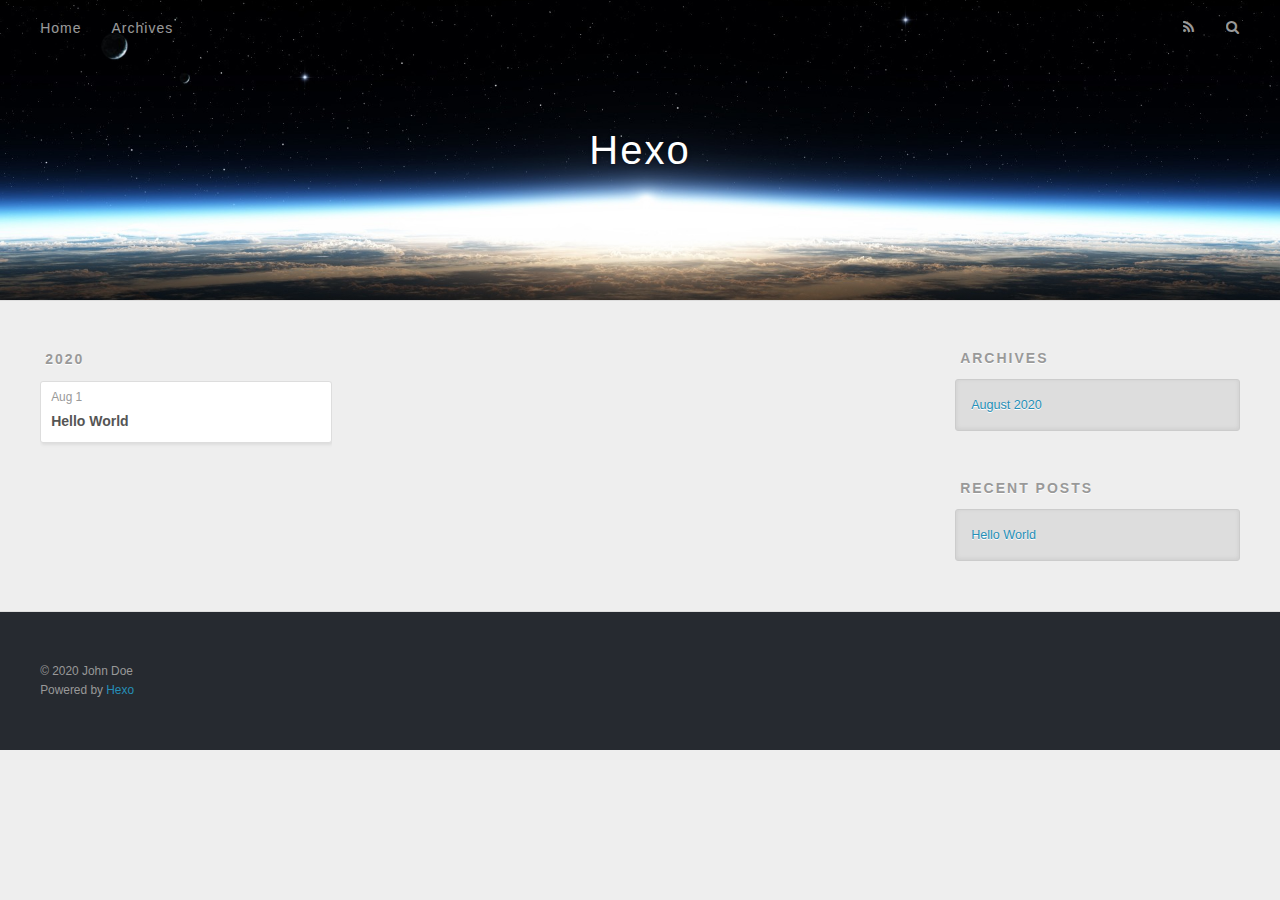
==== archives/index.html @ 289295e4 "Site updated: 2020-08-01 10:52:03" ====
<!DOCTYPE html>
<html>
<head>
  <meta charset="utf-8">
  

  
  <title>Archives | Hexo</title>
  <meta name="viewport" content="width=device-width, initial-scale=1, maximum-scale=1">
  <meta property="og:type" content="website">
<meta property="og:title" content="Hexo">
<meta property="og:url" content="http://yoursite.com/archives/index.html">
<meta property="og:site_name" content="Hexo">
<meta property="og:locale" content="en_US">
<meta property="article:author" content="John Doe">
<meta name="twitter:card" content="summary">
  
    <link rel="alternate" href="/atom.xml" title="Hexo" type="application/atom+xml">
  
  
    <link rel="icon" href="/favicon.png">
  
  
    <link href="//fonts.googleapis.com/css?family=Source+Code+Pro" rel="stylesheet" type="text/css">
  
  
<link rel="stylesheet" href="/css/style.css">

<meta name="generator" content="Hexo 5.0.0"></head>

<body>
  <div id="container">
    <div id="wrap">
      <header id="header">
  <div id="banner"></div>
  <div id="header-outer" class="outer">
    <div id="header-title" class="inner">
      <h1 id="logo-wrap">
        <a href="/" id="logo">Hexo</a>
      </h1>
      
    </div>
    <div id="header-inner" class="inner">
      <nav id="main-nav">
        <a id="main-nav-toggle" class="nav-icon"></a>
        
          <a class="main-nav-link" href="/">Home</a>
        
          <a class="main-nav-link" href="/archives">Archives</a>
        
      </nav>
      <nav id="sub-nav">
        
          <a id="nav-rss-link" class="nav-icon" href="/atom.xml" title="RSS Feed"></a>
        
        <a id="nav-search-btn" class="nav-icon" title="Search"></a>
      </nav>
      <div id="search-form-wrap">
        <form action="//google.com/search" method="get" accept-charset="UTF-8" class="search-form"><input type="search" name="q" class="search-form-input" placeholder="Search"><button type="submit" class="search-form-submit">&#xF002;</button><input type="hidden" name="sitesearch" value="http://yoursite.com"></form>
      </div>
    </div>
  </div>
</header>
      <div class="outer">
        <section id="main">
  
  
    
    
      
      
      <section class="archives-wrap">
        <div class="archive-year-wrap">
          <a href="/archives/2020" class="archive-year">2020</a>
        </div>
        <div class="archives">
    
    <article class="archive-article archive-type-post">
  <div class="archive-article-inner">
    <header class="archive-article-header">
      <a href="/2020/08/01/hello-world/" class="archive-article-date">
  <time datetime="2020-08-01T02:43:42.886Z" itemprop="datePublished">Aug 1</time>
</a>
      
  
    <h1 itemprop="name">
      <a class="archive-article-title" href="/2020/08/01/hello-world/">Hello World</a>
    </h1>
  

    </header>
  </div>
</article>
  
  
    </div></section>
  


</section>
        
          <aside id="sidebar">
  
    

  
    

  
    
  
    
  <div class="widget-wrap">
    <h3 class="widget-title">Archives</h3>
    <div class="widget">
      <ul class="archive-list"><li class="archive-list-item"><a class="archive-list-link" href="/archives/2020/08/">August 2020</a></li></ul>
    </div>
  </div>


  
    
  <div class="widget-wrap">
    <h3 class="widget-title">Recent Posts</h3>
    <div class="widget">
      <ul>
        
          <li>
            <a href="/2020/08/01/hello-world/">Hello World</a>
          </li>
        
      </ul>
    </div>
  </div>

  
</aside>
        
      </div>
      <footer id="footer">
  
  <div class="outer">
    <div id="footer-info" class="inner">
      &copy; 2020 John Doe<br>
      Powered by <a href="http://hexo.io/" target="_blank">Hexo</a>
    </div>
  </div>
</footer>
    </div>
    <nav id="mobile-nav">
  
    <a href="/" class="mobile-nav-link">Home</a>
  
    <a href="/archives" class="mobile-nav-link">Archives</a>
  
</nav>
    

<script src="//ajax.googleapis.com/ajax/libs/jquery/2.0.3/jquery.min.js"></script>


  
<link rel="stylesheet" href="/fancybox/jquery.fancybox.css">

  
<script src="/fancybox/jquery.fancybox.pack.js"></script>




<script src="/js/script.js"></script>




  </div>
</body>
</html>
---- css/style.css ----
body {
  width: 100%;
}
body:before,
body:after {
  content: "";
  display: table;
}
body:after {
  clear: both;
}
html,
body,
div,
span,
applet,
object,
iframe,
h1,
h2,
h3,
h4,
h5,
h6,
p,
blockquote,
pre,
a,
abbr,
acronym,
address,
big,
cite,
code,
del,
dfn,
em,
img,
ins,
kbd,
q,
s,
samp,
small,
strike,
strong,
sub,
sup,
tt,
var,
dl,
dt,
dd,
ol,
ul,
li,
fieldset,
form,
label,
legend,
table,
caption,
tbody,
tfoot,
thead,
tr,
th,
td {
  margin: 0;
  padding: 0;
  border: 0;
  outline: 0;
  font-weight: inherit;
  font-style: inherit;
  font-family: inherit;
  font-size: 100%;
  vertical-align: baseline;
}
body {
  line-height: 1;
  color: #000;
  background: #fff;
}
ol,
ul {
  list-style: none;
}
table {
  border-collapse: separate;
  border-spacing: 0;
  vertical-align: middle;
}
caption,
th,
td {
  text-align: left;
  font-weight: normal;
  vertical-align: middle;
}
a img {
  border: none;
}
input,
button {
  margin: 0;
  padding: 0;
}
input::-moz-focus-inner,
button::-moz-focus-inner {
  border: 0;
  padding: 0;
}
@font-face {
  font-family: FontAwesome;
  font-style: normal;
  font-weight: normal;
  src: url("fonts/fontawesome-webfont.eot?v=#4.0.3");
  src: url("fonts/fontawesome-webfont.eot?#iefix&v=#4.0.3") format("embedded-opentype"), url("fonts/fontawesome-webfont.woff?v=#4.0.3") format("woff"), url("fonts/fontawesome-webfont.ttf?v=#4.0.3") format("truetype"), url("fonts/fontawesome-webfont.svg#fontawesomeregular?v=#4.0.3") format("svg");
}
html,
body,
#container {
  height: 100%;
}
body {
  background: #eee;
  font: 14px -apple-system, BlinkMacSystemFont, "Segoe UI", "Roboto", "Oxygen", "Ubuntu", "Cantarell", "Fira Sans", "Droid Sans", "Helvetica Neue", sans-serif;
  -webkit-text-size-adjust: 100%;
}
.outer {
  max-width: 1220px;
  margin: 0 auto;
  padding: 0 20px;
}
.outer:before,
.outer:after {
  content: "";
  display: table;
}
.outer:after {
  clear: both;
}
.inner {
  display: inline;
  float: left;
  width: 98.33333333333333%;
  margin: 0 0.833333333333333%;
}
.left,
.alignleft {
  float: left;
}
.right,
.alignright {
  float: right;
}
.clear {
  clear: both;
}
#container {
  position: relative;
}
.mobile-nav-on {
  overflow: hidden;
}
#wrap {
  height: 100%;
  width: 100%;
  position: absolute;
  top: 0;
  left: 0;
  -webkit-transition: 0.2s ease-out;
  -moz-transition: 0.2s ease-out;
  -ms-transition: 0.2s ease-out;
  transition: 0.2s ease-out;
  z-index: 1;
  background: #eee;
}
.mobile-nav-on #wrap {
  left: 280px;
}
@media screen and (min-width: 768px) {
  #main {
    display: inline;
    float: left;
    width: 73.33333333333333%;
    margin: 0 0.833333333333333%;
  }
}
.article-date,
.article-category-link,
.archive-year,
.widget-title {
  text-decoration: none;
  text-transform: uppercase;
  letter-spacing: 2px;
  color: #999;
  margin-bottom: 1em;
  margin-left: 5px;
  line-height: 1em;
  text-shadow: 0 1px #fff;
  font-weight: bold;
}
.article-inner,
.archive-article-inner {
  background: #fff;
  -webkit-box-shadow: 1px 2px 3px #ddd;
  box-shadow: 1px 2px 3px #ddd;
  border: 1px solid #ddd;
  border-radius: 3px;
}
.article-entry h1,
.widget h1 {
  font-size: 2em;
}
.article-entry h2,
.widget h2 {
  font-size: 1.5em;
}
.article-entry h3,
.widget h3 {
  font-size: 1.3em;
}
.article-entry h4,
.widget h4 {
  font-size: 1.2em;
}
.article-entry h5,
.widget h5 {
  font-size: 1em;
}
.article-entry h6,
.widget h6 {
  font-size: 1em;
  color: #999;
}
.article-entry hr,
.widget hr {
  border: 1px dashed #ddd;
}
.article-entry strong,
.widget strong {
  font-weight: bold;
}
.article-entry em,
.widget em,
.article-entry cite,
.widget cite {
  font-style: italic;
}
.article-entry sup,
.widget sup,
.article-entry sub,
.widget sub {
  font-size: 0.75em;
  line-height: 0;
  position: relative;
  vertical-align: baseline;
}
.article-entry sup,
.widget sup {
  top: -0.5em;
}
.article-entry sub,
.widget sub {
  bottom: -0.2em;
}
.article-entry small,
.widget small {
  font-size: 0.85em;
}
.article-entry acronym,
.widget acronym,
.article-entry abbr,
.widget abbr {
  border-bottom: 1px dotted;
}
.article-entry ul,
.widget ul,
.article-entry ol,
.widget ol,
.article-entry dl,
.widget dl {
  margin: 0 20px;
  line-height: 1.6em;
}
.article-entry ul ul,
.widget ul ul,
.article-entry ol ul,
.widget ol ul,
.article-entry ul ol,
.widget ul ol,
.article-entry ol ol,
.widget ol ol {
  margin-top: 0;
  margin-bottom: 0;
}
.article-entry ul,
.widget ul {
  list-style: disc;
}
.article-entry ol,
.widget ol {
  list-style: decimal;
}
.article-entry dt,
.widget dt {
  font-weight: bold;
}
#header {
  height: 300px;
  position: relative;
  border-bottom: 1px solid #ddd;
}
#header:before,
#header:after {
  content: "";
  position: absolute;
  left: 0;
  right: 0;
  height: 40px;
}
#header:before {
  top: 0;
  background: -webkit-linear-gradient(rgba(0,0,0,0.2), transparent);
  background: -moz-linear-gradient(rgba(0,0,0,0.2), transparent);
  background: -ms-linear-gradient(rgba(0,0,0,0.2), transparent);
  background: linear-gradient(rgba(0,0,0,0.2), transparent);
}
#header:after {
  bottom: 0;
  background: -webkit-linear-gradient(transparent, rgba(0,0,0,0.2));
  background: -moz-linear-gradient(transparent, rgba(0,0,0,0.2));
  background: -ms-linear-gradient(transparent, rgba(0,0,0,0.2));
  background: linear-gradient(transparent, rgba(0,0,0,0.2));
}
#header-outer {
  height: 100%;
  position: relative;
}
#header-inner {
  position: relative;
  overflow: hidden;
}
#banner {
  position: absolute;
  top: 0;
  left: 0;
  width: 100%;
  height: 100%;
  background: url("images/banner.jpg") center #000;
  -webkit-background-size: cover;
  -moz-background-size: cover;
  background-size: cover;
  z-index: -1;
}
#header-title {
  text-align: center;
  height: 40px;
  position: absolute;
  top: 50%;
  left: 0;
  margin-top: -20px;
}
#logo,
#subtitle {
  text-decoration: none;
  color: #fff;
  font-weight: 300;
  text-shadow: 0 1px 4px rgba(0,0,0,0.3);
}
#logo {
  font-size: 40px;
  line-height: 40px;
  letter-spacing: 2px;
}
#subtitle {
  font-size: 16px;
  line-height: 16px;
  letter-spacing: 1px;
}
#subtitle-wrap {
  margin-top: 16px;
}
#main-nav {
  float: left;
  margin-left: -15px;
}
.nav-icon,
.main-nav-link {
  float: left;
  color: #fff;
  opacity: 0.6;
  text-decoration: none;
  text-shadow: 0 1px rgba(0,0,0,0.2);
  -webkit-transition: opacity 0.2s;
  -moz-transition: opacity 0.2s;
  -ms-transition: opacity 0.2s;
  transition: opacity 0.2s;
  display: block;
  padding: 20px 15px;
}
.nav-icon:hover,
.main-nav-link:hover {
  opacity: 1;
}
.nav-icon {
  font-family: FontAwesome;
  text-align: center;
  font-size: 14px;
  width: 14px;
  height: 14px;
  padding: 20px 15px;
  position: relative;
  cursor: pointer;
}
.main-nav-link {
  font-weight: 300;
  letter-spacing: 1px;
}
@media screen and (max-width: 479px) {
  .main-nav-link {
    display: none;
  }
}
#main-nav-toggle {
  display: none;
}
#main-nav-toggle:before {
  content: "\f0c9";
}
@media screen and (max-width: 479px) {
  #main-nav-toggle {
    display: block;
  }
}
#sub-nav {
  float: right;
  margin-right: -15px;
}
#nav-rss-link:before {
  content: "\f09e";
}
#nav-search-btn:before {
  content: "\f002";
}
#search-form-wrap {
  position: absolute;
  top: 15px;
  width: 150px;
  height: 30px;
  right: -150px;
  opacity: 0;
  -webkit-transition: 0.2s ease-out;
  -moz-transition: 0.2s ease-out;
  -ms-transition: 0.2s ease-out;
  transition: 0.2s ease-out;
}
#search-form-wrap.on {
  opacity: 1;
  right: 0;
}
@media screen and (max-width: 479px) {
  #search-form-wrap {
    width: 100%;
    right: -100%;
  }
}
.search-form {
  position: absolute;
  top: 0;
  left: 0;
  right: 0;
  background: #fff;
  padding: 5px 15px;
  border-radius: 15px;
  -webkit-box-shadow: 0 0 10px rgba(0,0,0,0.3);
  box-shadow: 0 0 10px rgba(0,0,0,0.3);
}
.search-form-input {
  border: none;
  background: none;
  color: #555;
  width: 100%;
  font: 13px -apple-system, BlinkMacSystemFont, "Segoe UI", "Roboto", "Oxygen", "Ubuntu", "Cantarell", "Fira Sans", "Droid Sans", "Helvetica Neue", sans-serif;
  outline: none;
}
.search-form-input::-webkit-search-results-decoration,
.search-form-input::-webkit-search-cancel-button {
  -webkit-appearance: none;
}
.search-form-submit {
  position: absolute;
  top: 50%;
  right: 10px;
  margin-top: -7px;
  font: 13px FontAwesome;
  border: none;
  background: none;
  color: #bbb;
  cursor: pointer;
}
.search-form-submit:hover,
.search-form-submit:focus {
  color: #777;
}
.article {
  margin: 50px 0;
}
.article-inner {
  overflow: hidden;
}
.article-meta:before,
.article-meta:after {
  content: "";
  display: table;
}
.article-meta:after {
  clear: both;
}
.article-date {
  float: left;
}
.article-category {
  float: left;
  line-height: 1em;
  color: #ccc;
  text-shadow: 0 1px #fff;
  margin-left: 8px;
}
.article-category:before {
  content: "\2022";
}
.article-category-link {
  margin: 0 12px 1em;
}
.article-header {
  padding: 20px 20px 0;
}
.article-title {
  text-decoration: none;
  font-size: 2em;
  font-weight: bold;
  color: #555;
  line-height: 1.1em;
  -webkit-transition: color 0.2s;
  -moz-transition: color 0.2s;
  -ms-transition: color 0.2s;
  transition: color 0.2s;
}
a.article-title:hover {
  color: #258fb8;
}
.article-entry {
  color: #555;
  padding: 0 20px;
}
.article-entry:before,
.article-entry:after {
  content: "";
  display: table;
}
.article-entry:after {
  clear: both;
}
.article-entry p,
.article-entry table {
  line-height: 1.6em;
  margin: 1.6em 0;
}
.article-entry h1,
.article-entry h2,
.article-entry h3,
.article-entry h4,
.article-entry h5,
.article-entry h6 {
  font-weight: bold;
}
.article-entry h1,
.article-entry h2,
.article-entry h3,
.article-entry h4,
.article-entry h5,
.article-entry h6 {
  line-height: 1.1em;
  margin: 1.1em 0;
}
.article-entry a {
  color: #258fb8;
  text-decoration: none;
}
.article-entry a:hover {
  text-decoration: underline;
}
.article-entry ul,
.article-entry ol,
.article-entry dl {
  margin-top: 1.6em;
  margin-bottom: 1.6em;
}
.article-entry img,
.article-entry video {
  max-width: 100%;
  height: auto;
  display: block;
  margin: auto;
}
.article-entry iframe {
  border: none;
}
.article-entry table {
  width: 100%;
  border-collapse: collapse;
  border-spacing: 0;
}
.article-entry th {
  font-weight: bold;
  border-bottom: 3px solid #ddd;
  padding-bottom: 0.5em;
}
.article-entry td {
  border-bottom: 1px solid #ddd;
  padding: 10px 0;
}
.article-entry blockquote {
  font-family: Georgia, "Times New Roman", serif;
  font-size: 1.4em;
  margin: 1.6em 20px;
  text-align: center;
}
.article-entry blockquote footer {
  font-size: 14px;
  margin: 1.6em 0;
  font-family: -apple-system, BlinkMacSystemFont, "Segoe UI", "Roboto", "Oxygen", "Ubuntu", "Cantarell", "Fira Sans", "Droid Sans", "Helvetica Neue", sans-serif;
}
.article-entry blockquote footer cite:before {
  content: "—";
  padding: 0 0.5em;
}
.article-entry .pullquote {
  text-align: left;
  width: 45%;
  margin: 0;
}
.article-entry .pullquote.left {
  margin-left: 0.5em;
  margin-right: 1em;
}
.article-entry .pullquote.right {
  margin-right: 0.5em;
  margin-left: 1em;
}
.article-entry .caption {
  color: #999;
  display: block;
  font-size: 0.9em;
  margin-top: 0.5em;
  position: relative;
  text-align: center;
}
.article-entry .video-container {
  position: relative;
  padding-top: 56.25%;
  height: 0;
  overflow: hidden;
}
.article-entry .video-container iframe,
.article-entry .video-container object,
.article-entry .video-container embed {
  position: absolute;
  top: 0;
  left: 0;
  width: 100%;
  height: 100%;
  margin-top: 0;
}
.article-more-link a {
  display: inline-block;
  line-height: 1em;
  padding: 6px 15px;
  border-radius: 15px;
  background: #eee;
  color: #999;
  text-shadow: 0 1px #fff;
  text-decoration: none;
}
.article-more-link a:hover {
  background: #258fb8;
  color: #fff;
  text-decoration: none;
  text-shadow: 0 1px #1e7293;
}
.article-footer {
  font-size: 0.85em;
  line-height: 1.6em;
  border-top: 1px solid #ddd;
  padding-top: 1.6em;
  margin: 0 20px 20px;
}
.article-footer:before,
.article-footer:after {
  content: "";
  display: table;
}
.article-footer:after {
  clear: both;
}
.article-footer a {
  color: #999;
  text-decoration: none;
}
.article-footer a:hover {
  color: #555;
}
.article-tag-list-item {
  float: left;
  margin-right: 10px;
}
.article-tag-list-link:before {
  content: "#";
}
.article-comment-link {
  float: right;
}
.article-comment-link:before {
  content: "\f075";
  font-family: FontAwesome;
  padding-right: 8px;
}
.article-share-link {
  cursor: pointer;
  float: right;
  margin-left: 20px;
}
.article-share-link:before {
  content: "\f064";
  font-family: FontAwesome;
  padding-right: 6px;
}
#article-nav {
  position: relative;
}
#article-nav:before,
#article-nav:after {
  content: "";
  display: table;
}
#article-nav:after {
  clear: both;
}
@media screen and (min-width: 768px) {
  #article-nav {
    margin: 50px 0;
  }
  #article-nav:before {
    width: 8px;
    height: 8px;
    position: absolute;
    top: 50%;
    left: 50%;
    margin-top: -4px;
    margin-left: -4px;
    content: "";
    border-radius: 50%;
    background: #ddd;
    -webkit-box-shadow: 0 1px 2px #fff;
    box-shadow: 0 1px 2px #fff;
  }
}
.article-nav-link-wrap {
  text-decoration: none;
  text-shadow: 0 1px #fff;
  color: #999;
  -webkit-box-sizing: border-box;
  -moz-box-sizing: border-box;
  box-sizing: border-box;
  margin-top: 50px;
  text-align: center;
  display: block;
}
.article-nav-link-wrap:hover {
  color: #555;
}
@media screen and (min-width: 768px) {
  .article-nav-link-wrap {
    width: 50%;
    margin-top: 0;
  }
}
@media screen and (min-width: 768px) {
  #article-nav-newer {
    float: left;
    text-align: right;
    padding-right: 20px;
  }
}
@media screen and (min-width: 768px) {
  #article-nav-older {
    float: right;
    text-align: left;
    padding-left: 20px;
  }
}
.article-nav-caption {
  text-transform: uppercase;
  letter-spacing: 2px;
  color: #ddd;
  line-height: 1em;
  font-weight: bold;
}
#article-nav-newer .article-nav-caption {
  margin-right: -2px;
}
.article-nav-title {
  font-size: 0.85em;
  line-height: 1.6em;
  margin-top: 0.5em;
}
.article-share-box {
  position: absolute;
  display: none;
  background: #fff;
  -webkit-box-shadow: 1px 2px 10px rgba(0,0,0,0.2);
  box-shadow: 1px 2px 10px rgba(0,0,0,0.2);
  border-radius: 3px;
  margin-left: -145px;
  overflow: hidden;
  z-index: 1;
}
.article-share-box.on {
  display: block;
}
.article-share-input {
  width: 100%;
  background: none;
  -webkit-box-sizing: border-box;
  -moz-box-sizing: border-box;
  box-sizing: border-box;
  font: 14px -apple-system, BlinkMacSystemFont, "Segoe UI", "Roboto", "Oxygen", "Ubuntu", "Cantarell", "Fira Sans", "Droid Sans", "Helvetica Neue", sans-serif;
  padding: 0 15px;
  color: #555;
  outline: none;
  border: 1px solid #ddd;
  border-radius: 3px 3px 0 0;
  height: 36px;
  line-height: 36px;
}
.article-share-links {
  background: #eee;
}
.article-share-links:before,
.article-share-links:after {
  content: "";
  display: table;
}
.article-share-links:after {
  clear: both;
}
.article-share-twitter,
.article-share-facebook,
.article-share-pinterest,
.article-share-google {
  width: 50px;
  height: 36px;
  display: block;
  float: left;
  position: relative;
  color: #999;
  text-shadow: 0 1px #fff;
}
.article-share-twitter:before,
.article-share-facebook:before,
.article-share-pinterest:before,
.article-share-google:before {
  font-size: 20px;
  font-family: FontAwesome;
  width: 20px;
  height: 20px;
  position: absolute;
  top: 50%;
  left: 50%;
  margin-top: -10px;
  margin-left: -10px;
  text-align: center;
}
.article-share-twitter:hover,
.article-share-facebook:hover,
.article-share-pinterest:hover,
.article-share-google:hover {
  color: #fff;
}
.article-share-twitter:before {
  content: "\f099";
}
.article-share-twitter:hover {
  background: #00aced;
  text-shadow: 0 1px #008abe;
}
.article-share-facebook:before {
  content: "\f09a";
}
.article-share-facebook:hover {
  background: #3b5998;
  text-shadow: 0 1px #2f477a;
}
.article-share-pinterest:before {
  content: "\f0d2";
}
.article-share-pinterest:hover {
  background: #cb2027;
  text-shadow: 0 1px #a21a1f;
}
.article-share-google:before {
  content: "\f0d5";
}
.article-share-google:hover {
  background: #dd4b39;
  text-shadow: 0 1px #be3221;
}
.article-gallery {
  background: #000;
  position: relative;
}
.article-gallery-photos {
  position: relative;
  overflow: hidden;
}
.article-gallery-img {
  display: none;
  max-width: 100%;
}
.article-gallery-img:first-child {
  display: block;
}
.article-gallery-img.loaded {
  position: absolute;
  display: block;
}
.article-gallery-img img {
  display: block;
  max-width: 100%;
  margin: 0 auto;
}
#comments {
  background: #fff;
  -webkit-box-shadow: 1px 2px 3px #ddd;
  box-shadow: 1px 2px 3px #ddd;
  padding: 20px;
  border: 1px solid #ddd;
  border-radius: 3px;
  margin: 50px 0;
}
#comments a {
  color: #258fb8;
}
.archives-wrap {
  margin: 50px 0;
}
.archives:before,
.archives:after {
  content: "";
  display: table;
}
.archives:after {
  clear: both;
}
.archive-year-wrap {
  margin-bottom: 1em;
}
.archives {
  -webkit-column-gap: 10px;
  -moz-column-gap: 10px;
  column-gap: 10px;
}
@media screen and (min-width: 480px) and (max-width: 767px) {
  .archives {
    -webkit-column-count: 2;
    -moz-column-count: 2;
    column-count: 2;
  }
}
@media screen and (min-width: 768px) {
  .archives {
    -webkit-column-count: 3;
    -moz-column-count: 3;
    column-count: 3;
  }
}
.archive-article {
  -webkit-column-break-inside: avoid;
  page-break-inside: avoid;
  overflow: hidden;
  break-inside: avoid-column;
}
.archive-article-inner {
  padding: 10px;
  margin-bottom: 15px;
}
.archive-article-title {
  text-decoration: none;
  font-weight: bold;
  color: #555;
  -webkit-transition: color 0.2s;
  -moz-transition: color 0.2s;
  -ms-transition: color 0.2s;
  transition: color 0.2s;
  line-height: 1.6em;
}
.archive-article-title:hover {
  color: #258fb8;
}
.archive-article-footer {
  margin-top: 1em;
}
.archive-article-date {
  color: #999;
  text-decoration: none;
  font-size: 0.85em;
  line-height: 1em;
  margin-bottom: 0.5em;
  display: block;
}
#page-nav {
  margin: 50px auto;
  background: #fff;
  -webkit-box-shadow: 1px 2px 3px #ddd;
  box-shadow: 1px 2px 3px #ddd;
  border: 1px solid #ddd;
  border-radius: 3px;
  text-align: center;
  color: #999;
  overflow: hidden;
}
#page-nav:before,
#page-nav:after {
  content: "";
  display: table;
}
#page-nav:after {
  clear: both;
}
#page-nav a,
#page-nav span {
  padding: 10px 20px;
  line-height: 1;
  height: 2ex;
}
#page-nav a {
  color: #999;
  text-decoration: none;
}
#page-nav a:hover {
  background: #999;
  color: #fff;
}
#page-nav .prev {
  float: left;
}
#page-nav .next {
  float: right;
}
#page-nav .page-number {
  display: inline-block;
}
@media screen and (max-width: 479px) {
  #page-nav .page-number {
    display: none;
  }
}
#page-nav .current {
  color: #555;
  font-weight: bold;
}
#page-nav .space {
  color: #ddd;
}
#footer {
  background: #262a30;
  padding: 50px 0;
  border-top: 1px solid #ddd;
  color: #999;
}
#footer a {
  color: #258fb8;
  text-decoration: none;
}
#footer a:hover {
  text-decoration: underline;
}
#footer-info {
  line-height: 1.6em;
  font-size: 0.85em;
}
.article-entry pre,
.article-entry .highlight {
  background: #2d2d2d;
  margin: 0 -20px;
  padding: 15px 20px;
  border-style: solid;
  border-color: #ddd;
  border-width: 1px 0;
  overflow: auto;
  color: #ccc;
  line-height: 22.400000000000002px;
}
.article-entry .highlight .gutter pre,
.article-entry .gist .gist-file .gist-data .line-numbers {
  color: #666;
  font-size: 0.85em;
}
.article-entry pre,
.article-entry code {
  font-family: "Source Code Pro", Consolas, Monaco, Menlo, Consolas, monospace;
}
.article-entry code {
  background: #eee;
  text-shadow: 0 1px #fff;
  padding: 0 0.3em;
}
.article-entry pre code {
  background: none;
  text-shadow: none;
  padding: 0;
}
.article-entry .highlight pre {
  border: none;
  margin: 0;
  padding: 0;
}
.article-entry .highlight table {
  margin: 0;
  width: auto;
}
.article-entry .highlight td {
  border: none;
  padding: 0;
}
.article-entry .highlight figcaption {
  font-size: 0.85em;
  color: #999;
  line-height: 1em;
  margin-bottom: 1em;
}
.article-entry .highlight figcaption:before,
.article-entry .highlight figcaption:after {
  content: "";
  display: table;
}
.article-entry .highlight figcaption:after {
  clear: both;
}
.article-entry .highlight figcaption a {
  float: right;
}
.article-entry .highlight .gutter pre {
  text-align: right;
  padding-right: 20px;
}
.article-entry .highlight .line {
  height: 22.400000000000002px;
}
.article-entry .highlight .line.marked {
  background: #515151;
}
.article-entry .gist {
  margin: 0 -20px;
  border-style: solid;
  border-color: #ddd;
  border-width: 1px 0;
  background: #2d2d2d;
  padding: 15px 20px 15px 0;
}
.article-entry .gist .gist-file {
  border: none;
  font-family: "Source Code Pro", Consolas, Monaco, Menlo, Consolas, monospace;
  margin: 0;
}
.article-entry .gist .gist-file .gist-data {
  background: none;
  border: none;
}
.article-entry .gist .gist-file .gist-data .line-numbers {
  background: none;
  border: none;
  padding: 0 20px 0 0;
}
.article-entry .gist .gist-file .gist-data .line-data {
  padding: 0 !important;
}
.article-entry .gist .gist-file .highlight {
  margin: 0;
  padding: 0;
  border: none;
}
.article-entry .gist .gist-file .gist-meta {
  background: #2d2d2d;
  color: #999;
  font: 0.85em -apple-system, BlinkMacSystemFont, "Segoe UI", "Roboto", "Oxygen", "Ubuntu", "Cantarell", "Fira Sans", "Droid Sans", "Helvetica Neue", sans-serif;
  text-shadow: 0 0;
  padding: 0;
  margin-top: 1em;
  margin-left: 20px;
}
.article-entry .gist .gist-file .gist-meta a {
  color: #258fb8;
  font-weight: normal;
}
.article-entry .gist .gist-file .gist-meta a:hover {
  text-decoration: underline;
}
pre .comment,
pre .title {
  color: #999;
}
pre .variable,
pre .attribute,
pre .tag,
pre .regexp,
pre .ruby .constant,
pre .xml .tag .title,
pre .xml .pi,
pre .xml .doctype,
pre .html .doctype,
pre .css .id,
pre .css .class,
pre .css .pseudo {
  color: #f2777a;
}
pre .number,
pre .preprocessor,
pre .built_in,
pre .literal,
pre .params,
pre .constant {
  color: #f99157;
}
pre .class,
pre .ruby .class .title,
pre .css .rules .attribute {
  color: #9c9;
}
pre .string,
pre .value,
pre .inheritance,
pre .header,
pre .ruby .symbol,
pre .xml .cdata {
  color: #9c9;
}
pre .css .hexcolor {
  color: #6cc;
}
pre .function,
pre .python .decorator,
pre .python .title,
pre .ruby .function .title,
pre .ruby .title .keyword,
pre .perl .sub,
pre .javascript .title,
pre .coffeescript .title {
  color: #69c;
}
pre .keyword,
pre .javascript .function {
  color: #c9c;
}
@media screen and (max-width: 479px) {
  #mobile-nav {
    position: absolute;
    top: 0;
    left: 0;
    width: 280px;
    height: 100%;
    background: #191919;
    border-right: 1px solid #fff;
  }
}
@media screen and (max-width: 479px) {
  .mobile-nav-link {
    display: block;
    color: #999;
    text-decoration: none;
    padding: 15px 20px;
    font-weight: bold;
  }
  .mobile-nav-link:hover {
    color: #fff;
  }
}
@media screen and (min-width: 768px) {
  #sidebar {
    display: inline;
    float: left;
    width: 23.333333333333332%;
    margin: 0 0.833333333333333%;
  }
}
.widget-wrap {
  margin: 50px 0;
}
.widget {
  color: #777;
  text-shadow: 0 1px #fff;
  background: #ddd;
  -webkit-box-shadow: 0 -1px 4px #ccc inset;
  box-shadow: 0 -1px 4px #ccc inset;
  border: 1px solid #ccc;
  padding: 15px;
  border-radius: 3px;
}
.widget a {
  color: #258fb8;
  text-decoration: none;
}
.widget a:hover {
  text-decoration: underline;
}
.widget ul ul,
.widget ol ul,
.widget dl ul,
.widget ul ol,
.widget ol ol,
.widget dl ol,
.widget ul dl,
.widget ol dl,
.widget dl dl {
  margin-left: 15px;
  list-style: disc;
}
.widget {
  line-height: 1.6em;
  word-wrap: break-word;
  font-size: 0.9em;
}
.widget ul,
.widget ol {
  list-style: none;
  margin: 0;
}
.widget ul ul,
.widget ol ul,
.widget ul ol,
.widget ol ol {
  margin: 0 20px;
}
.widget ul ul,
.widget ol ul {
  list-style: disc;
}
.widget ul ol,
.widget ol ol {
  list-style: decimal;
}
.category-list-count,
.tag-list-count,
.archive-list-count {
  padding-left: 5px;
  color: #999;
  font-size: 0.85em;
}
.category-list-count:before,
.tag-list-count:before,
.archive-list-count:before {
  content: "(";
}
.category-list-count:after,
.tag-list-count:after,
.archive-list-count:after {
  content: ")";
}
.tagcloud a {
  margin-right: 5px;
  display: inline-block;
}
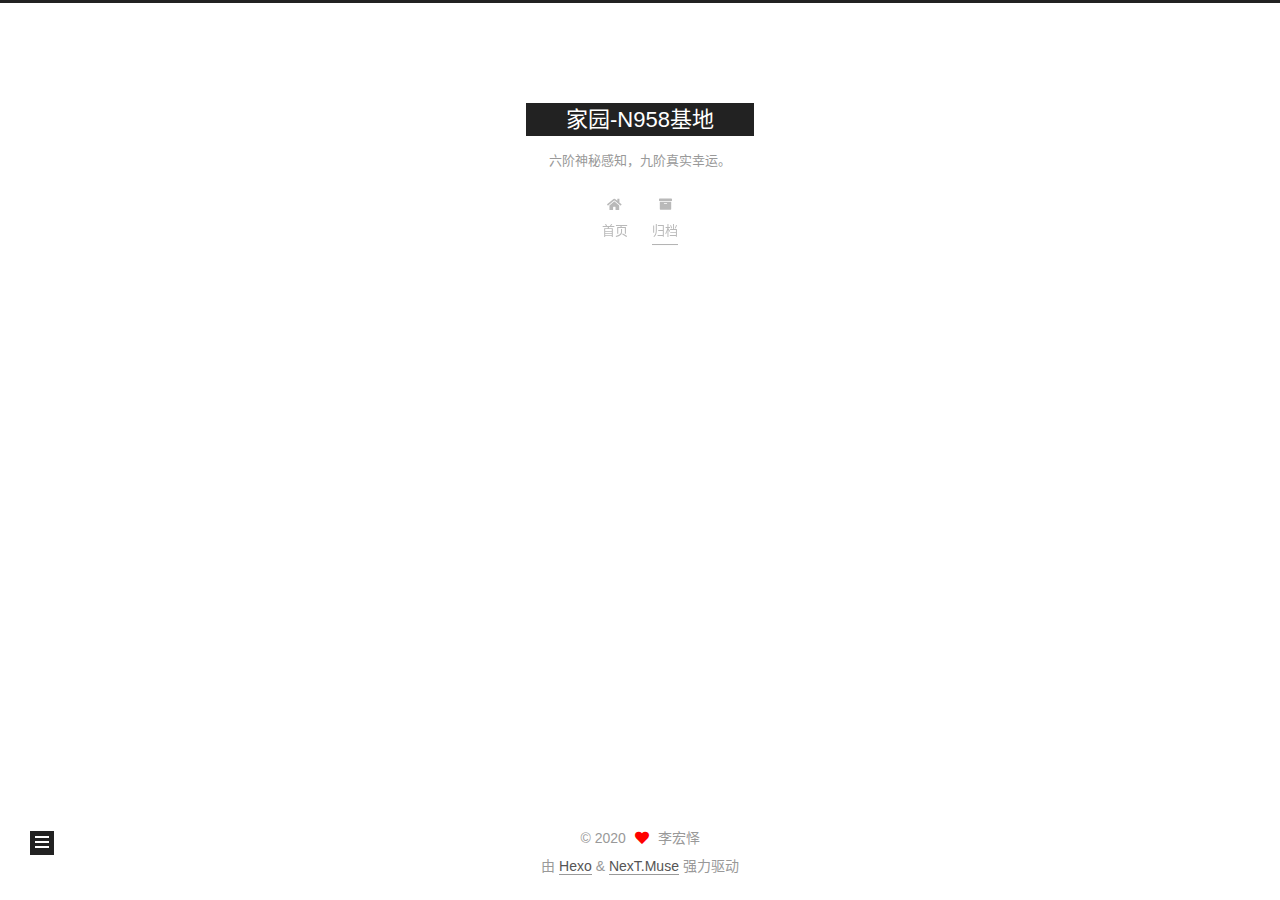
==== commit 4565c72d: "Site updated: 2020-08-01 11:23:18" ====
--- a/archives/index.html
+++ b/archives/index.html
@@ -1,178 +1,344 @@
 <!DOCTYPE html>
-<html>
+<html lang="zh-CN">
 <head>
-  <meta charset="utf-8">
-  
-
-  
-  <title>Archives | Hexo</title>
-  <meta name="viewport" content="width=device-width, initial-scale=1, maximum-scale=1">
-  <meta property="og:type" content="website">
-<meta property="og:title" content="Hexo">
+  <meta charset="UTF-8">
+<meta name="viewport" content="width=device-width, initial-scale=1, maximum-scale=2">
+<meta name="theme-color" content="#222">
+<meta name="generator" content="Hexo 5.0.0">
+  <link rel="apple-touch-icon" sizes="180x180" href="/images/apple-touch-icon-next.png">
+  <link rel="icon" type="image/png" sizes="32x32" href="/images/favicon-32x32-next.png">
+  <link rel="icon" type="image/png" sizes="16x16" href="/images/favicon-16x16-next.png">
+  <link rel="mask-icon" href="/images/logo.svg" color="#222">
+
+<link rel="stylesheet" href="/css/main.css">
+
+
+<link rel="stylesheet" href="/lib/font-awesome/css/all.min.css">
+
+<script id="hexo-configurations">
+    var NexT = window.NexT || {};
+    var CONFIG = {"hostname":"yoursite.com","root":"/","scheme":"Muse","version":"7.8.0","exturl":false,"sidebar":{"position":"left","display":"post","padding":18,"offset":12,"onmobile":false},"copycode":{"enable":false,"show_result":false,"style":null},"back2top":{"enable":true,"sidebar":false,"scrollpercent":false},"bookmark":{"enable":false,"color":"#222","save":"auto"},"fancybox":false,"mediumzoom":false,"lazyload":false,"pangu":false,"comments":{"style":"tabs","active":null,"storage":true,"lazyload":false,"nav":null},"algolia":{"hits":{"per_page":10},"labels":{"input_placeholder":"Search for Posts","hits_empty":"We didn't find any results for the search: ${query}","hits_stats":"${hits} results found in ${time} ms"}},"localsearch":{"enable":false,"trigger":"auto","top_n_per_article":1,"unescape":false,"preload":false},"motion":{"enable":true,"async":false,"transition":{"post_block":"fadeIn","post_header":"slideDownIn","post_body":"slideDownIn","coll_header":"slideLeftIn","sidebar":"slideUpIn"}}};
+  </script>
+
+  <meta name="description" content="与你分享，我的世界。">
+<meta property="og:type" content="website">
+<meta property="og:title" content="家园-N958基地">
 <meta property="og:url" content="http://yoursite.com/archives/index.html">
-<meta property="og:site_name" content="Hexo">
-<meta property="og:locale" content="en_US">
-<meta property="article:author" content="John Doe">
+<meta property="og:site_name" content="家园-N958基地">
+<meta property="og:description" content="与你分享，我的世界。">
+<meta property="og:locale" content="zh_CN">
+<meta property="article:author" content="李宏怿">
+<meta property="article:tag" content="生活日记，学习笔记，工作记录。">
 <meta name="twitter:card" content="summary">
-  
-    <link rel="alternate" href="/atom.xml" title="Hexo" type="application/atom+xml">
-  
-  
-    <link rel="icon" href="/favicon.png">
-  
-  
-    <link href="//fonts.googleapis.com/css?family=Source+Code+Pro" rel="stylesheet" type="text/css">
-  
-  
-<link rel="stylesheet" href="/css/style.css">
-
-<meta name="generator" content="Hexo 5.0.0"></head>
-
-<body>
-  <div id="container">
-    <div id="wrap">
-      <header id="header">
-  <div id="banner"></div>
-  <div id="header-outer" class="outer">
-    <div id="header-title" class="inner">
-      <h1 id="logo-wrap">
-        <a href="/" id="logo">Hexo</a>
-      </h1>
+
+<link rel="canonical" href="http://yoursite.com/archives/">
+
+
+<script id="page-configurations">
+  // https://hexo.io/docs/variables.html
+  CONFIG.page = {
+    sidebar: "",
+    isHome : false,
+    isPost : false,
+    lang   : 'zh-CN'
+  };
+</script>
+
+  <title>归档 | 家园-N958基地</title>
+  
+
+
+
+
+
+
+  <noscript>
+  <style>
+  .use-motion .brand,
+  .use-motion .menu-item,
+  .sidebar-inner,
+  .use-motion .post-block,
+  .use-motion .pagination,
+  .use-motion .comments,
+  .use-motion .post-header,
+  .use-motion .post-body,
+  .use-motion .collection-header { opacity: initial; }
+
+  .use-motion .site-title,
+  .use-motion .site-subtitle {
+    opacity: initial;
+    top: initial;
+  }
+
+  .use-motion .logo-line-before i { left: initial; }
+  .use-motion .logo-line-after i { right: initial; }
+  </style>
+</noscript>
+
+</head>
+
+<body itemscope itemtype="http://schema.org/WebPage">
+  <div class="container use-motion">
+    <div class="headband"></div>
+
+    <header class="header" itemscope itemtype="http://schema.org/WPHeader">
+      <div class="header-inner"><div class="site-brand-container">
+  <div class="site-nav-toggle">
+    <div class="toggle" aria-label="切换导航栏">
+      <span class="toggle-line toggle-line-first"></span>
+      <span class="toggle-line toggle-line-middle"></span>
+      <span class="toggle-line toggle-line-last"></span>
+    </div>
+  </div>
+
+  <div class="site-meta">
+
+    <a href="/" class="brand" rel="start">
+      <span class="logo-line-before"><i></i></span>
+      <h1 class="site-title">家园-N958基地</h1>
+      <span class="logo-line-after"><i></i></span>
+    </a>
+      <p class="site-subtitle" itemprop="description">六阶神秘感知，九阶真实幸运。</p>
+  </div>
+
+  <div class="site-nav-right">
+    <div class="toggle popup-trigger">
+    </div>
+  </div>
+</div>
+
+
+
+
+<nav class="site-nav">
+  <ul id="menu" class="main-menu menu">
+        <li class="menu-item menu-item-home">
+
+    <a href="/" rel="section"><i class="fa fa-home fa-fw"></i>首页</a>
+
+  </li>
+        <li class="menu-item menu-item-archives">
+
+    <a href="/archives/" rel="section"><i class="fa fa-archive fa-fw"></i>归档</a>
+
+  </li>
+  </ul>
+</nav>
+
+
+
+
+</div>
+    </header>
+
+    
+  <div class="back-to-top">
+    <i class="fa fa-arrow-up"></i>
+    <span>0%</span>
+  </div>
+
+
+    <main class="main">
+      <div class="main-inner">
+        <div class="content-wrap">
+          
+
+          <div class="content archive">
+            
+
+  
+  
+  
+  <div class="post-block">
+    <div class="posts-collapse">
+      <div class="collection-title">
+        <span class="collection-header">嗯..! 目前共计 1 篇日志。 继续努力。</span>
+      </div>
+
       
-    </div>
-    <div id="header-inner" class="inner">
-      <nav id="main-nav">
-        <a id="main-nav-toggle" class="nav-icon"></a>
+    <div class="collection-year">
+      <span class="collection-header">2020</span>
+    </div>
+
+  <article itemscope itemtype="http://schema.org/Article">
+    <header class="post-header">
+
+      <div class="post-meta">
+        <time itemprop="dateCreated"
+              datetime="2020-08-01T10:43:42+08:00"
+              content="2020-08-01">
+          08-01
+        </time>
+      </div>
+
+      <div class="post-title">
+          <a class="post-title-link" href="/2020/08/01/hello-world/" itemprop="url">
+            <span itemprop="name">Hello World</span>
+          </a>
+      </div>
+
+    </header>
+  </article>
+
+
+    </div>
+  </div>
+  
+  
+  
+
+  
+
+
+
+          </div>
+          
+
+<script>
+  window.addEventListener('tabs:register', () => {
+    let { activeClass } = CONFIG.comments;
+    if (CONFIG.comments.storage) {
+      activeClass = localStorage.getItem('comments_active') || activeClass;
+    }
+    if (activeClass) {
+      let activeTab = document.querySelector(`a[href="#comment-${activeClass}"]`);
+      if (activeTab) {
+        activeTab.click();
+      }
+    }
+  });
+  if (CONFIG.comments.storage) {
+    window.addEventListener('tabs:click', event => {
+      if (!event.target.matches('.tabs-comment .tab-content .tab-pane')) return;
+      let commentClass = event.target.classList[1];
+      localStorage.setItem('comments_active', commentClass);
+    });
+  }
+</script>
+
+        </div>
+          
+  
+  <div class="toggle sidebar-toggle">
+    <span class="toggle-line toggle-line-first"></span>
+    <span class="toggle-line toggle-line-middle"></span>
+    <span class="toggle-line toggle-line-last"></span>
+  </div>
+
+  <aside class="sidebar">
+    <div class="sidebar-inner">
+
+      <ul class="sidebar-nav motion-element">
+        <li class="sidebar-nav-toc">
+          文章目录
+        </li>
+        <li class="sidebar-nav-overview">
+          站点概览
+        </li>
+      </ul>
+
+      <!--noindex-->
+      <div class="post-toc-wrap sidebar-panel">
+      </div>
+      <!--/noindex-->
+
+      <div class="site-overview-wrap sidebar-panel">
+        <div class="site-author motion-element" itemprop="author" itemscope itemtype="http://schema.org/Person">
+  <p class="site-author-name" itemprop="name">李宏怿</p>
+  <div class="site-description" itemprop="description">与你分享，我的世界。</div>
+</div>
+<div class="site-state-wrap motion-element">
+  <nav class="site-state">
+      <div class="site-state-item site-state-posts">
+          <a href="/archives/">
         
-          <a class="main-nav-link" href="/">Home</a>
+          <span class="site-state-item-count">1</span>
+          <span class="site-state-item-name">日志</span>
+        </a>
+      </div>
+  </nav>
+</div>
+
+
+
+      </div>
+
+    </div>
+  </aside>
+  <div id="sidebar-dimmer"></div>
+
+
+      </div>
+    </main>
+
+    <footer class="footer">
+      <div class="footer-inner">
         
-          <a class="main-nav-link" href="/archives">Archives</a>
+
         
-      </nav>
-      <nav id="sub-nav">
+
+<div class="copyright">
+  
+  &copy; 
+  <span itemprop="copyrightYear">2020</span>
+  <span class="with-love">
+    <i class="fa fa-heart"></i>
+  </span>
+  <span class="author" itemprop="copyrightHolder">李宏怿</span>
+</div>
+  <div class="powered-by">由 <a href="https://hexo.io/" class="theme-link" rel="noopener" target="_blank">Hexo</a> & <a href="https://muse.theme-next.org/" class="theme-link" rel="noopener" target="_blank">NexT.Muse</a> 强力驱动
+  </div>
+
         
-          <a id="nav-rss-link" class="nav-icon" href="/atom.xml" title="RSS Feed"></a>
-        
-        <a id="nav-search-btn" class="nav-icon" title="Search"></a>
-      </nav>
-      <div id="search-form-wrap">
-        <form action="//google.com/search" method="get" accept-charset="UTF-8" class="search-form"><input type="search" name="q" class="search-form-input" placeholder="Search"><button type="submit" class="search-form-submit">&#xF002;</button><input type="hidden" name="sitesearch" value="http://yoursite.com"></form>
-      </div>
-    </div>
-  </div>
-</header>
-      <div class="outer">
-        <section id="main">
-  
-  
-    
-    
-      
-      
-      <section class="archives-wrap">
-        <div class="archive-year-wrap">
-          <a href="/archives/2020" class="archive-year">2020</a>
-        </div>
-        <div class="archives">
-    
-    <article class="archive-article archive-type-post">
-  <div class="archive-article-inner">
-    <header class="archive-article-header">
-      <a href="/2020/08/01/hello-world/" class="archive-article-date">
-  <time datetime="2020-08-01T02:43:42.886Z" itemprop="datePublished">Aug 1</time>
-</a>
-      
-  
-    <h1 itemprop="name">
-      <a class="archive-article-title" href="/2020/08/01/hello-world/">Hello World</a>
-    </h1>
-  
-
-    </header>
-  </div>
-</article>
-  
-  
-    </div></section>
-  
-
-
-</section>
-        
-          <aside id="sidebar">
-  
-    
-
-  
-    
-
-  
-    
-  
-    
-  <div class="widget-wrap">
-    <h3 class="widget-title">Archives</h3>
-    <div class="widget">
-      <ul class="archive-list"><li class="archive-list-item"><a class="archive-list-link" href="/archives/2020/08/">August 2020</a></li></ul>
-    </div>
-  </div>
-
-
-  
-    
-  <div class="widget-wrap">
-    <h3 class="widget-title">Recent Posts</h3>
-    <div class="widget">
-      <ul>
-        
-          <li>
-            <a href="/2020/08/01/hello-world/">Hello World</a>
-          </li>
-        
-      </ul>
-    </div>
-  </div>
-
-  
-</aside>
-        
-      </div>
-      <footer id="footer">
-  
-  <div class="outer">
-    <div id="footer-info" class="inner">
-      &copy; 2020 John Doe<br>
-      Powered by <a href="http://hexo.io/" target="_blank">Hexo</a>
-    </div>
-  </div>
-</footer>
-    </div>
-    <nav id="mobile-nav">
-  
-    <a href="/" class="mobile-nav-link">Home</a>
-  
-    <a href="/archives" class="mobile-nav-link">Archives</a>
-  
-</nav>
-    
-
-<script src="//ajax.googleapis.com/ajax/libs/jquery/2.0.3/jquery.min.js"></script>
-
-
-  
-<link rel="stylesheet" href="/fancybox/jquery.fancybox.css">
-
-  
-<script src="/fancybox/jquery.fancybox.pack.js"></script>
-
-
-
-
-<script src="/js/script.js"></script>
-
-
-
-
-  </div>
+
+
+
+
+
+
+
+
+      </div>
+    </footer>
+  </div>
+
+  
+  <script src="/lib/anime.min.js"></script>
+  <script src="/lib/velocity/velocity.min.js"></script>
+  <script src="/lib/velocity/velocity.ui.min.js"></script>
+
+<script src="/js/utils.js"></script>
+
+<script src="/js/motion.js"></script>
+
+
+<script src="/js/schemes/muse.js"></script>
+
+
+<script src="/js/next-boot.js"></script>
+
+
+
+
+  
+
+
+
+
+
+
+
+
+
+
+
+
+
+
+
+  
+
+  
+
 </body>
-</html>+</html>
--- a/css/main.css
+++ b/css/main.css
@@ -0,0 +1,2291 @@
+:root {
+  --body-bg-color: #fff;
+  --content-bg-color: #fff;
+  --card-bg-color: #f5f5f5;
+  --text-color: #555;
+  --blockquote-color: #666;
+  --link-color: #555;
+  --link-hover-color: #222;
+  --brand-color: #fff;
+  --brand-hover-color: #fff;
+  --table-row-odd-bg-color: #f9f9f9;
+  --table-row-hover-bg-color: #f5f5f5;
+  --menu-item-bg-color: #f5f5f5;
+  --btn-default-bg: #222;
+  --btn-default-color: #fff;
+  --btn-default-border-color: #222;
+  --btn-default-hover-bg: #fff;
+  --btn-default-hover-color: #222;
+  --btn-default-hover-border-color: #222;
+}
+html {
+  line-height: 1.15; /* 1 */
+  -webkit-text-size-adjust: 100%; /* 2 */
+}
+body {
+  margin: 0;
+}
+main {
+  display: block;
+}
+h1 {
+  font-size: 2em;
+  margin: 0.67em 0;
+}
+hr {
+  box-sizing: content-box; /* 1 */
+  height: 0; /* 1 */
+  overflow: visible; /* 2 */
+}
+pre {
+  font-family: monospace, monospace; /* 1 */
+  font-size: 1em; /* 2 */
+}
+a {
+  background: transparent;
+}
+abbr[title] {
+  border-bottom: none; /* 1 */
+  text-decoration: underline; /* 2 */
+  text-decoration: underline dotted; /* 2 */
+}
+b,
+strong {
+  font-weight: bolder;
+}
+code,
+kbd,
+samp {
+  font-family: monospace, monospace; /* 1 */
+  font-size: 1em; /* 2 */
+}
+small {
+  font-size: 80%;
+}
+sub,
+sup {
+  font-size: 75%;
+  line-height: 0;
+  position: relative;
+  vertical-align: baseline;
+}
+sub {
+  bottom: -0.25em;
+}
+sup {
+  top: -0.5em;
+}
+img {
+  border-style: none;
+}
+button,
+input,
+optgroup,
+select,
+textarea {
+  font-family: inherit; /* 1 */
+  font-size: 100%; /* 1 */
+  line-height: 1.15; /* 1 */
+  margin: 0; /* 2 */
+}
+button,
+input {
+/* 1 */
+  overflow: visible;
+}
+button,
+select {
+/* 1 */
+  text-transform: none;
+}
+button,
+[type='button'],
+[type='reset'],
+[type='submit'] {
+  -webkit-appearance: button;
+}
+button::-moz-focus-inner,
+[type='button']::-moz-focus-inner,
+[type='reset']::-moz-focus-inner,
+[type='submit']::-moz-focus-inner {
+  border-style: none;
+  padding: 0;
+}
+button:-moz-focusring,
+[type='button']:-moz-focusring,
+[type='reset']:-moz-focusring,
+[type='submit']:-moz-focusring {
+  outline: 1px dotted ButtonText;
+}
+fieldset {
+  padding: 0.35em 0.75em 0.625em;
+}
+legend {
+  box-sizing: border-box; /* 1 */
+  color: inherit; /* 2 */
+  display: table; /* 1 */
+  max-width: 100%; /* 1 */
+  padding: 0; /* 3 */
+  white-space: normal; /* 1 */
+}
+progress {
+  vertical-align: baseline;
+}
+textarea {
+  overflow: auto;
+}
+[type='checkbox'],
+[type='radio'] {
+  box-sizing: border-box; /* 1 */
+  padding: 0; /* 2 */
+}
+[type='number']::-webkit-inner-spin-button,
+[type='number']::-webkit-outer-spin-button {
+  height: auto;
+}
+[type='search'] {
+  outline-offset: -2px; /* 2 */
+  -webkit-appearance: textfield; /* 1 */
+}
+[type='search']::-webkit-search-decoration {
+  -webkit-appearance: none;
+}
+::-webkit-file-upload-button {
+  font: inherit; /* 2 */
+  -webkit-appearance: button; /* 1 */
+}
+details {
+  display: block;
+}
+summary {
+  display: list-item;
+}
+template {
+  display: none;
+}
+[hidden] {
+  display: none;
+}
+::selection {
+  background: #262a30;
+  color: #eee;
+}
+html,
+body {
+  height: 100%;
+}
+body {
+  background: var(--body-bg-color);
+  color: var(--text-color);
+  font-family: 'Lato', "PingFang SC", "Microsoft YaHei", sans-serif;
+  font-size: 1em;
+  line-height: 2;
+}
+@media (max-width: 991px) {
+  body {
+    padding-left: 0 !important;
+    padding-right: 0 !important;
+  }
+}
+h1,
+h2,
+h3,
+h4,
+h5,
+h6 {
+  font-family: 'Lato', "PingFang SC", "Microsoft YaHei", sans-serif;
+  font-weight: bold;
+  line-height: 1.5;
+  margin: 20px 0 15px;
+}
+h1 {
+  font-size: 1.5em;
+}
+h2 {
+  font-size: 1.375em;
+}
+h3 {
+  font-size: 1.25em;
+}
+h4 {
+  font-size: 1.125em;
+}
+h5 {
+  font-size: 1em;
+}
+h6 {
+  font-size: 0.875em;
+}
+p {
+  margin: 0 0 20px 0;
+}
+a,
+span.exturl {
+  border-bottom: 1px solid #999;
+  color: var(--link-color);
+  outline: 0;
+  text-decoration: none;
+  overflow-wrap: break-word;
+  word-wrap: break-word;
+  cursor: pointer;
+}
+a:hover,
+span.exturl:hover {
+  border-bottom-color: var(--link-hover-color);
+  color: var(--link-hover-color);
+}
+iframe,
+img,
+video {
+  display: block;
+  margin-left: auto;
+  margin-right: auto;
+  max-width: 100%;
+}
+hr {
+  background-image: repeating-linear-gradient(-45deg, #ddd, #ddd 4px, transparent 4px, transparent 8px);
+  border: 0;
+  height: 3px;
+  margin: 40px 0;
+}
+blockquote {
+  border-left: 4px solid #ddd;
+  color: var(--blockquote-color);
+  margin: 0;
+  padding: 0 15px;
+}
+blockquote cite::before {
+  content: '-';
+  padding: 0 5px;
+}
+dt {
+  font-weight: bold;
+}
+dd {
+  margin: 0;
+  padding: 0;
+}
+kbd {
+  background-color: #f5f5f5;
+  background-image: linear-gradient(#eee, #fff, #eee);
+  border: 1px solid #ccc;
+  border-radius: 0.2em;
+  box-shadow: 0.1em 0.1em 0.2em rgba(0,0,0,0.1);
+  color: #555;
+  font-family: inherit;
+  padding: 0.1em 0.3em;
+  white-space: nowrap;
+}
+.table-container {
+  overflow: auto;
+}
+table {
+  border-collapse: collapse;
+  border-spacing: 0;
+  font-size: 0.875em;
+  margin: 0 0 20px 0;
+  width: 100%;
+}
+tbody tr:nth-of-type(odd) {
+  background: var(--table-row-odd-bg-color);
+}
+tbody tr:hover {
+  background: var(--table-row-hover-bg-color);
+}
+caption,
+th,
+td {
+  font-weight: normal;
+  padding: 8px;
+  vertical-align: middle;
+}
+th,
+td {
+  border: 1px solid #ddd;
+  border-bottom: 3px solid #ddd;
+}
+th {
+  font-weight: 700;
+  padding-bottom: 10px;
+}
+td {
+  border-bottom-width: 1px;
+}
+.btn {
+  background: var(--btn-default-bg);
+  border: 2px solid var(--btn-default-border-color);
+  border-radius: 0;
+  color: var(--btn-default-color);
+  display: inline-block;
+  font-size: 0.875em;
+  line-height: 2;
+  padding: 0 20px;
+  text-decoration: none;
+  transition-property: background-color;
+  transition-delay: 0s;
+  transition-duration: 0.2s;
+  transition-timing-function: ease-in-out;
+}
+.btn:hover {
+  background: var(--btn-default-hover-bg);
+  border-color: var(--btn-default-hover-border-color);
+  color: var(--btn-default-hover-color);
+}
+.btn + .btn {
+  margin: 0 0 8px 8px;
+}
+.btn .fa-fw {
+  text-align: left;
+  width: 1.285714285714286em;
+}
+.toggle {
+  line-height: 0;
+}
+.toggle .toggle-line {
+  background: #fff;
+  display: inline-block;
+  height: 2px;
+  left: 0;
+  position: relative;
+  top: 0;
+  transition: all 0.4s;
+  vertical-align: top;
+  width: 100%;
+}
+.toggle .toggle-line:not(:first-child) {
+  margin-top: 3px;
+}
+.toggle.toggle-arrow .toggle-line-first {
+  left: 50%;
+  top: 2px;
+  transform: rotate(45deg);
+  width: 50%;
+}
+.toggle.toggle-arrow .toggle-line-middle {
+  left: 2px;
+  width: 90%;
+}
+.toggle.toggle-arrow .toggle-line-last {
+  left: 50%;
+  top: -2px;
+  transform: rotate(-45deg);
+  width: 50%;
+}
+.toggle.toggle-close .toggle-line-first {
+  transform: rotate(-45deg);
+  top: 5px;
+}
+.toggle.toggle-close .toggle-line-middle {
+  opacity: 0;
+}
+.toggle.toggle-close .toggle-line-last {
+  transform: rotate(45deg);
+  top: -5px;
+}
+.highlight,
+pre {
+  background: #f7f7f7;
+  color: #4d4d4c;
+  line-height: 1.6;
+  margin: 0 auto 20px;
+}
+pre,
+code {
+  font-family: consolas, Menlo, monospace, "PingFang SC", "Microsoft YaHei";
+}
+code {
+  background: #eee;
+  border-radius: 3px;
+  color: #555;
+  padding: 2px 4px;
+  overflow-wrap: break-word;
+  word-wrap: break-word;
+}
+.highlight *::selection {
+  background: #d6d6d6;
+}
+.highlight pre {
+  border: 0;
+  margin: 0;
+  padding: 10px 0;
+}
+.highlight table {
+  border: 0;
+  margin: 0;
+  width: auto;
+}
+.highlight td {
+  border: 0;
+  padding: 0;
+}
+.highlight figcaption {
+  background: #eff2f3;
+  color: #4d4d4c;
+  display: flex;
+  font-size: 0.875em;
+  justify-content: space-between;
+  line-height: 1.2;
+  padding: 0.5em;
+}
+.highlight figcaption a {
+  color: #4d4d4c;
+}
+.highlight figcaption a:hover {
+  border-bottom-color: #4d4d4c;
+}
+.highlight .gutter {
+  -moz-user-select: none;
+  -ms-user-select: none;
+  -webkit-user-select: none;
+  user-select: none;
+}
+.highlight .gutter pre {
+  background: #eff2f3;
+  color: #869194;
+  padding-left: 10px;
+  padding-right: 10px;
+  text-align: right;
+}
+.highlight .code pre {
+  background: #f7f7f7;
+  padding-left: 10px;
+  width: 100%;
+}
+.gist table {
+  width: auto;
+}
+.gist table td {
+  border: 0;
+}
+pre {
+  overflow: auto;
+  padding: 10px;
+}
+pre code {
+  background: none;
+  color: #4d4d4c;
+  font-size: 0.875em;
+  padding: 0;
+  text-shadow: none;
+}
+pre .deletion {
+  background: #fdd;
+}
+pre .addition {
+  background: #dfd;
+}
+pre .meta {
+  color: #eab700;
+  -moz-user-select: none;
+  -ms-user-select: none;
+  -webkit-user-select: none;
+  user-select: none;
+}
+pre .comment {
+  color: #8e908c;
+}
+pre .variable,
+pre .attribute,
+pre .tag,
+pre .name,
+pre .regexp,
+pre .ruby .constant,
+pre .xml .tag .title,
+pre .xml .pi,
+pre .xml .doctype,
+pre .html .doctype,
+pre .css .id,
+pre .css .class,
+pre .css .pseudo {
+  color: #c82829;
+}
+pre .number,
+pre .preprocessor,
+pre .built_in,
+pre .builtin-name,
+pre .literal,
+pre .params,
+pre .constant,
+pre .command {
+  color: #f5871f;
+}
+pre .ruby .class .title,
+pre .css .rules .attribute,
+pre .string,
+pre .symbol,
+pre .value,
+pre .inheritance,
+pre .header,
+pre .ruby .symbol,
+pre .xml .cdata,
+pre .special,
+pre .formula {
+  color: #718c00;
+}
+pre .title,
+pre .css .hexcolor {
+  color: #3e999f;
+}
+pre .function,
+pre .python .decorator,
+pre .python .title,
+pre .ruby .function .title,
+pre .ruby .title .keyword,
+pre .perl .sub,
+pre .javascript .title,
+pre .coffeescript .title {
+  color: #4271ae;
+}
+pre .keyword,
+pre .javascript .function {
+  color: #8959a8;
+}
+.blockquote-center {
+  border-left: none;
+  margin: 40px 0;
+  padding: 0;
+  position: relative;
+  text-align: center;
+}
+.blockquote-center .fa {
+  display: block;
+  opacity: 0.6;
+  position: absolute;
+  width: 100%;
+}
+.blockquote-center .fa-quote-left {
+  border-top: 1px solid #ccc;
+  text-align: left;
+  top: -20px;
+}
+.blockquote-center .fa-quote-right {
+  border-bottom: 1px solid #ccc;
+  text-align: right;
+  bottom: -20px;
+}
+.blockquote-center p,
+.blockquote-center div {
+  text-align: center;
+}
+.post-body .group-picture img {
+  margin: 0 auto;
+  padding: 0 3px;
+}
+.group-picture-row {
+  margin-bottom: 6px;
+  overflow: hidden;
+}
+.group-picture-column {
+  float: left;
+  margin-bottom: 10px;
+}
+.post-body .label {
+  color: #555;
+  display: inline;
+  padding: 0 2px;
+}
+.post-body .label.default {
+  background: #f0f0f0;
+}
+.post-body .label.primary {
+  background: #efe6f7;
+}
+.post-body .label.info {
+  background: #e5f2f8;
+}
+.post-body .label.success {
+  background: #e7f4e9;
+}
+.post-body .label.warning {
+  background: #fcf6e1;
+}
+.post-body .label.danger {
+  background: #fae8eb;
+}
+.post-body .tabs {
+  margin-bottom: 20px;
+}
+.post-body .tabs,
+.tabs-comment {
+  display: block;
+  padding-top: 10px;
+  position: relative;
+}
+.post-body .tabs ul.nav-tabs,
+.tabs-comment ul.nav-tabs {
+  display: flex;
+  flex-wrap: wrap;
+  margin: 0;
+  margin-bottom: -1px;
+  padding: 0;
+}
+@media (max-width: 413px) {
+  .post-body .tabs ul.nav-tabs,
+  .tabs-comment ul.nav-tabs {
+    display: block;
+    margin-bottom: 5px;
+  }
+}
+.post-body .tabs ul.nav-tabs li.tab,
+.tabs-comment ul.nav-tabs li.tab {
+  border-bottom: 1px solid #ddd;
+  border-left: 1px solid transparent;
+  border-right: 1px solid transparent;
+  border-top: 3px solid transparent;
+  flex-grow: 1;
+  list-style-type: none;
+  border-radius: 0 0 0 0;
+}
+@media (max-width: 413px) {
+  .post-body .tabs ul.nav-tabs li.tab,
+  .tabs-comment ul.nav-tabs li.tab {
+    border-bottom: 1px solid transparent;
+    border-left: 3px solid transparent;
+    border-right: 1px solid transparent;
+    border-top: 1px solid transparent;
+  }
+}
+@media (max-width: 413px) {
+  .post-body .tabs ul.nav-tabs li.tab,
+  .tabs-comment ul.nav-tabs li.tab {
+    border-radius: 0;
+  }
+}
+.post-body .tabs ul.nav-tabs li.tab a,
+.tabs-comment ul.nav-tabs li.tab a {
+  border-bottom: initial;
+  display: block;
+  line-height: 1.8;
+  outline: 0;
+  padding: 0.25em 0.75em;
+  text-align: center;
+  transition-delay: 0s;
+  transition-duration: 0.2s;
+  transition-timing-function: ease-out;
+}
+.post-body .tabs ul.nav-tabs li.tab a i,
+.tabs-comment ul.nav-tabs li.tab a i {
+  width: 1.285714285714286em;
+}
+.post-body .tabs ul.nav-tabs li.tab.active,
+.tabs-comment ul.nav-tabs li.tab.active {
+  border-bottom: 1px solid transparent;
+  border-left: 1px solid #ddd;
+  border-right: 1px solid #ddd;
+  border-top: 3px solid #fc6423;
+}
+@media (max-width: 413px) {
+  .post-body .tabs ul.nav-tabs li.tab.active,
+  .tabs-comment ul.nav-tabs li.tab.active {
+    border-bottom: 1px solid #ddd;
+    border-left: 3px solid #fc6423;
+    border-right: 1px solid #ddd;
+    border-top: 1px solid #ddd;
+  }
+}
+.post-body .tabs ul.nav-tabs li.tab.active a,
+.tabs-comment ul.nav-tabs li.tab.active a {
+  color: var(--link-color);
+  cursor: default;
+}
+.post-body .tabs .tab-content .tab-pane,
+.tabs-comment .tab-content .tab-pane {
+  border: 1px solid #ddd;
+  border-top: 0;
+  padding: 20px 20px 0 20px;
+  border-radius: 0;
+}
+.post-body .tabs .tab-content .tab-pane:not(.active),
+.tabs-comment .tab-content .tab-pane:not(.active) {
+  display: none;
+}
+.post-body .tabs .tab-content .tab-pane.active,
+.tabs-comment .tab-content .tab-pane.active {
+  display: block;
+}
+.post-body .tabs .tab-content .tab-pane.active:nth-of-type(1),
+.tabs-comment .tab-content .tab-pane.active:nth-of-type(1) {
+  border-radius: 0 0 0 0;
+}
+@media (max-width: 413px) {
+  .post-body .tabs .tab-content .tab-pane.active:nth-of-type(1),
+  .tabs-comment .tab-content .tab-pane.active:nth-of-type(1) {
+    border-radius: 0;
+  }
+}
+.post-body .note {
+  border-radius: 3px;
+  margin-bottom: 20px;
+  padding: 1em;
+  position: relative;
+  border: 1px solid #eee;
+  border-left-width: 5px;
+}
+.post-body .note h2,
+.post-body .note h3,
+.post-body .note h4,
+.post-body .note h5,
+.post-body .note h6 {
+  margin-top: 0;
+  border-bottom: initial;
+  margin-bottom: 0;
+  padding-top: 0;
+}
+.post-body .note p:first-child,
+.post-body .note ul:first-child,
+.post-body .note ol:first-child,
+.post-body .note table:first-child,
+.post-body .note pre:first-child,
+.post-body .note blockquote:first-child,
+.post-body .note img:first-child {
+  margin-top: 0;
+}
+.post-body .note p:last-child,
+.post-body .note ul:last-child,
+.post-body .note ol:last-child,
+.post-body .note table:last-child,
+.post-body .note pre:last-child,
+.post-body .note blockquote:last-child,
+.post-body .note img:last-child {
+  margin-bottom: 0;
+}
+.post-body .note.default {
+  border-left-color: #777;
+}
+.post-body .note.default h2,
+.post-body .note.default h3,
+.post-body .note.default h4,
+.post-body .note.default h5,
+.post-body .note.default h6 {
+  color: #777;
+}
+.post-body .note.primary {
+  border-left-color: #6f42c1;
+}
+.post-body .note.primary h2,
+.post-body .note.primary h3,
+.post-body .note.primary h4,
+.post-body .note.primary h5,
+.post-body .note.primary h6 {
+  color: #6f42c1;
+}
+.post-body .note.info {
+  border-left-color: #428bca;
+}
+.post-body .note.info h2,
+.post-body .note.info h3,
+.post-body .note.info h4,
+.post-body .note.info h5,
+.post-body .note.info h6 {
+  color: #428bca;
+}
+.post-body .note.success {
+  border-left-color: #5cb85c;
+}
+.post-body .note.success h2,
+.post-body .note.success h3,
+.post-body .note.success h4,
+.post-body .note.success h5,
+.post-body .note.success h6 {
+  color: #5cb85c;
+}
+.post-body .note.warning {
+  border-left-color: #f0ad4e;
+}
+.post-body .note.warning h2,
+.post-body .note.warning h3,
+.post-body .note.warning h4,
+.post-body .note.warning h5,
+.post-body .note.warning h6 {
+  color: #f0ad4e;
+}
+.post-body .note.danger {
+  border-left-color: #d9534f;
+}
+.post-body .note.danger h2,
+.post-body .note.danger h3,
+.post-body .note.danger h4,
+.post-body .note.danger h5,
+.post-body .note.danger h6 {
+  color: #d9534f;
+}
+.pagination .prev,
+.pagination .next,
+.pagination .page-number,
+.pagination .space {
+  display: inline-block;
+  margin: 0 10px;
+  padding: 0 11px;
+  position: relative;
+  top: -1px;
+}
+@media (max-width: 767px) {
+  .pagination .prev,
+  .pagination .next,
+  .pagination .page-number,
+  .pagination .space {
+    margin: 0 5px;
+  }
+}
+.pagination {
+  border-top: 1px solid #eee;
+  margin: 120px 0 0;
+  text-align: center;
+}
+.pagination .prev,
+.pagination .next,
+.pagination .page-number {
+  border-bottom: 0;
+  border-top: 1px solid #eee;
+  transition-property: border-color;
+  transition-delay: 0s;
+  transition-duration: 0.2s;
+  transition-timing-function: ease-in-out;
+}
+.pagination .prev:hover,
+.pagination .next:hover,
+.pagination .page-number:hover {
+  border-top-color: #222;
+}
+.pagination .space {
+  margin: 0;
+  padding: 0;
+}
+.pagination .prev {
+  margin-left: 0;
+}
+.pagination .next {
+  margin-right: 0;
+}
+.pagination .page-number.current {
+  background: #ccc;
+  border-top-color: #ccc;
+  color: #fff;
+}
+@media (max-width: 767px) {
+  .pagination {
+    border-top: none;
+  }
+  .pagination .prev,
+  .pagination .next,
+  .pagination .page-number {
+    border-bottom: 1px solid #eee;
+    border-top: 0;
+    margin-bottom: 10px;
+    padding: 0 10px;
+  }
+  .pagination .prev:hover,
+  .pagination .next:hover,
+  .pagination .page-number:hover {
+    border-bottom-color: #222;
+  }
+}
+.comments {
+  margin-top: 60px;
+  overflow: hidden;
+}
+.comment-button-group {
+  display: flex;
+  flex-wrap: wrap-reverse;
+  justify-content: center;
+  margin: 1em 0;
+}
+.comment-button-group .comment-button {
+  margin: 0.1em 0.2em;
+}
+.comment-button-group .comment-button.active {
+  background: var(--btn-default-hover-bg);
+  border-color: var(--btn-default-hover-border-color);
+  color: var(--btn-default-hover-color);
+}
+.comment-position {
+  display: none;
+}
+.comment-position.active {
+  display: block;
+}
+.tabs-comment {
+  background: var(--content-bg-color);
+  margin-top: 4em;
+  padding-top: 0;
+}
+.tabs-comment .comments {
+  border: 0;
+  box-shadow: none;
+  margin-top: 0;
+  padding-top: 0;
+}
+.container {
+  min-height: 100%;
+  position: relative;
+}
+.main-inner {
+  margin: 0 auto;
+  width: 700px;
+}
+@media (min-width: 1200px) {
+  .main-inner {
+    width: 800px;
+  }
+}
+@media (min-width: 1600px) {
+  .main-inner {
+    width: 900px;
+  }
+}
+@media (max-width: 767px) {
+  .content-wrap {
+    padding: 0 20px;
+  }
+}
+.header {
+  background: transparent;
+}
+.header-inner {
+  margin: 0 auto;
+  width: 700px;
+}
+@media (min-width: 1200px) {
+  .header-inner {
+    width: 800px;
+  }
+}
+@media (min-width: 1600px) {
+  .header-inner {
+    width: 900px;
+  }
+}
+.site-brand-container {
+  display: flex;
+  flex-shrink: 0;
+  padding: 0 10px;
+}
+.headband {
+  background: #222;
+  height: 3px;
+}
+.site-meta {
+  flex-grow: 1;
+  text-align: center;
+}
+@media (max-width: 767px) {
+  .site-meta {
+    text-align: center;
+  }
+}
+.brand {
+  border-bottom: none;
+  color: var(--brand-color);
+  display: inline-block;
+  line-height: 1.375em;
+  padding: 0 40px;
+  position: relative;
+}
+.brand:hover {
+  color: var(--brand-hover-color);
+}
+.site-title {
+  font-family: 'Lato', "PingFang SC", "Microsoft YaHei", sans-serif;
+  font-size: 1.375em;
+  font-weight: normal;
+  margin: 0;
+}
+.site-subtitle {
+  color: #999;
+  font-size: 0.8125em;
+  margin: 10px 0;
+}
+.use-motion .brand {
+  opacity: 0;
+}
+.use-motion .site-title,
+.use-motion .site-subtitle,
+.use-motion .custom-logo-image {
+  opacity: 0;
+  position: relative;
+  top: -10px;
+}
+.site-nav-toggle,
+.site-nav-right {
+  display: none;
+}
+@media (max-width: 767px) {
+  .site-nav-toggle,
+  .site-nav-right {
+    display: flex;
+    flex-direction: column;
+    justify-content: center;
+  }
+}
+.site-nav-toggle .toggle,
+.site-nav-right .toggle {
+  color: var(--text-color);
+  padding: 10px;
+  width: 22px;
+}
+.site-nav-toggle .toggle .toggle-line,
+.site-nav-right .toggle .toggle-line {
+  background: var(--text-color);
+  border-radius: 1px;
+}
+.site-nav {
+  display: block;
+}
+@media (max-width: 767px) {
+  .site-nav {
+    clear: both;
+    display: none;
+  }
+}
+.site-nav.site-nav-on {
+  display: block;
+}
+.menu {
+  margin-top: 20px;
+  padding-left: 0;
+  text-align: center;
+}
+.menu-item {
+  display: inline-block;
+  list-style: none;
+  margin: 0 10px;
+}
+@media (max-width: 767px) {
+  .menu-item {
+    display: block;
+    margin-top: 10px;
+  }
+  .menu-item.menu-item-search {
+    display: none;
+  }
+}
+.menu-item a,
+.menu-item span.exturl {
+  border-bottom: 0;
+  display: block;
+  font-size: 0.8125em;
+  transition-property: border-color;
+  transition-delay: 0s;
+  transition-duration: 0.2s;
+  transition-timing-function: ease-in-out;
+}
+@media (hover: none) {
+  .menu-item a:hover,
+  .menu-item span.exturl:hover {
+    border-bottom-color: transparent !important;
+  }
+}
+.menu-item .fa,
+.menu-item .fab,
+.menu-item .far,
+.menu-item .fas {
+  margin-right: 8px;
+}
+.menu-item .badge {
+  display: inline-block;
+  font-weight: bold;
+  line-height: 1;
+  margin-left: 0.35em;
+  margin-top: 0.35em;
+  text-align: center;
+  white-space: nowrap;
+}
+@media (max-width: 767px) {
+  .menu-item .badge {
+    float: right;
+    margin-left: 0;
+  }
+}
+.menu-item-active a,
+.menu .menu-item a:hover,
+.menu .menu-item span.exturl:hover {
+  background: var(--menu-item-bg-color);
+}
+.use-motion .menu-item {
+  opacity: 0;
+}
+.sidebar {
+  background: #222;
+  bottom: 0;
+  box-shadow: inset 0 2px 6px #000;
+  position: fixed;
+  top: 0;
+}
+@media (max-width: 991px) {
+  .sidebar {
+    display: none;
+  }
+}
+.sidebar-inner {
+  color: #999;
+  padding: 18px 10px;
+  text-align: center;
+}
+.cc-license {
+  margin-top: 10px;
+  text-align: center;
+}
+.cc-license .cc-opacity {
+  border-bottom: none;
+  opacity: 0.7;
+}
+.cc-license .cc-opacity:hover {
+  opacity: 0.9;
+}
+.cc-license img {
+  display: inline-block;
+}
+.site-author-image {
+  border: 2px solid #333;
+  display: block;
+  margin: 0 auto;
+  max-width: 96px;
+  padding: 2px;
+}
+.site-author-name {
+  color: #f5f5f5;
+  font-weight: normal;
+  margin: 5px 0 0;
+  text-align: center;
+}
+.site-description {
+  color: #999;
+  font-size: 1em;
+  margin-top: 5px;
+  text-align: center;
+}
+.links-of-author {
+  margin-top: 15px;
+}
+.links-of-author a,
+.links-of-author span.exturl {
+  border-bottom-color: #555;
+  display: inline-block;
+  font-size: 0.8125em;
+  margin-bottom: 10px;
+  margin-right: 10px;
+  vertical-align: middle;
+}
+.links-of-author a::before,
+.links-of-author span.exturl::before {
+  background: #45ffcc;
+  border-radius: 50%;
+  content: ' ';
+  display: inline-block;
+  height: 4px;
+  margin-right: 3px;
+  vertical-align: middle;
+  width: 4px;
+}
+.sidebar-button {
+  margin-top: 15px;
+}
+.sidebar-button a {
+  border: 1px solid #fc6423;
+  border-radius: 4px;
+  color: #fc6423;
+  display: inline-block;
+  padding: 0 15px;
+}
+.sidebar-button a .fa,
+.sidebar-button a .fab,
+.sidebar-button a .far,
+.sidebar-button a .fas {
+  margin-right: 5px;
+}
+.sidebar-button a:hover {
+  background: #fc6423;
+  border: 1px solid #fc6423;
+  color: #fff;
+}
+.sidebar-button a:hover .fa,
+.sidebar-button a:hover .fab,
+.sidebar-button a:hover .far,
+.sidebar-button a:hover .fas {
+  color: #fff;
+}
+.links-of-blogroll {
+  font-size: 0.8125em;
+  margin-top: 10px;
+}
+.links-of-blogroll-title {
+  font-size: 0.875em;
+  font-weight: 600;
+  margin-top: 0;
+}
+.links-of-blogroll-list {
+  list-style: none;
+  margin: 0;
+  padding: 0;
+}
+#sidebar-dimmer {
+  display: none;
+}
+@media (max-width: 767px) {
+  #sidebar-dimmer {
+    background: #000;
+    display: block;
+    height: 100%;
+    left: 100%;
+    opacity: 0;
+    position: fixed;
+    top: 0;
+    width: 100%;
+    z-index: 1100;
+  }
+  .sidebar-active + #sidebar-dimmer {
+    opacity: 0.7;
+    transform: translateX(-100%);
+    transition: opacity 0.5s;
+  }
+}
+.sidebar-nav {
+  margin: 0;
+  padding-bottom: 20px;
+  padding-left: 0;
+}
+.sidebar-nav li {
+  border-bottom: 1px solid transparent;
+  color: #666;
+  cursor: pointer;
+  display: inline-block;
+  font-size: 0.875em;
+}
+.sidebar-nav li.sidebar-nav-overview {
+  margin-left: 10px;
+}
+.sidebar-nav li:hover {
+  color: #f5f5f5;
+}
+.sidebar-nav .sidebar-nav-active {
+  border-bottom-color: #87daff;
+  color: #87daff;
+}
+.sidebar-nav .sidebar-nav-active:hover {
+  color: #87daff;
+}
+.sidebar-panel {
+  display: none;
+  overflow-x: hidden;
+  overflow-y: auto;
+}
+.sidebar-panel-active {
+  display: block;
+}
+.sidebar-toggle {
+  background: #222;
+  bottom: 45px;
+  cursor: pointer;
+  height: 14px;
+  left: 30px;
+  padding: 5px;
+  position: fixed;
+  width: 14px;
+  z-index: 1300;
+}
+@media (max-width: 991px) {
+  .sidebar-toggle {
+    left: 20px;
+    opacity: 0.8;
+    display: none;
+  }
+}
+.sidebar-toggle:hover .toggle-line {
+  background: #87daff;
+}
+.post-toc {
+  font-size: 0.875em;
+}
+.post-toc ol {
+  list-style: none;
+  margin: 0;
+  padding: 0 2px 5px 10px;
+  text-align: left;
+}
+.post-toc ol > ol {
+  padding-left: 0;
+}
+.post-toc ol a {
+  transition-property: all;
+  transition-delay: 0s;
+  transition-duration: 0.2s;
+  transition-timing-function: ease-in-out;
+}
+.post-toc .nav-item {
+  line-height: 1.8;
+  overflow: hidden;
+  text-overflow: ellipsis;
+  white-space: nowrap;
+}
+.post-toc .nav .nav-child {
+  display: none;
+}
+.post-toc .nav .active > .nav-child {
+  display: block;
+}
+.post-toc .nav .active-current > .nav-child {
+  display: block;
+}
+.post-toc .nav .active-current > .nav-child > .nav-item {
+  display: block;
+}
+.post-toc .nav .active > a {
+  border-bottom-color: #87daff;
+  color: #87daff;
+}
+.post-toc .nav .active-current > a {
+  color: #87daff;
+}
+.post-toc .nav .active-current > a:hover {
+  color: #87daff;
+}
+.site-state {
+  display: flex;
+  justify-content: center;
+  line-height: 1.4;
+  margin-top: 10px;
+  overflow: hidden;
+  text-align: center;
+  white-space: nowrap;
+}
+.site-state-item {
+  padding: 0 15px;
+}
+.site-state-item:not(:first-child) {
+  border-left: 1px solid #333;
+}
+.site-state-item a {
+  border-bottom: none;
+}
+.site-state-item-count {
+  display: block;
+  font-size: 1.25em;
+  font-weight: 600;
+  text-align: center;
+}
+.site-state-item-name {
+  color: inherit;
+  font-size: 0.875em;
+}
+.footer {
+  color: #999;
+  font-size: 0.875em;
+  padding: 20px 0;
+}
+.footer.footer-fixed {
+  bottom: 0;
+  left: 0;
+  position: absolute;
+  right: 0;
+}
+.footer-inner {
+  box-sizing: border-box;
+  margin: 0 auto;
+  text-align: center;
+  width: 700px;
+}
+@media (min-width: 1200px) {
+  .footer-inner {
+    width: 800px;
+  }
+}
+@media (min-width: 1600px) {
+  .footer-inner {
+    width: 900px;
+  }
+}
+.languages {
+  display: inline-block;
+  font-size: 1.125em;
+  position: relative;
+}
+.languages .lang-select-label span {
+  margin: 0 0.5em;
+}
+.languages .lang-select {
+  height: 100%;
+  left: 0;
+  opacity: 0;
+  position: absolute;
+  top: 0;
+  width: 100%;
+}
+.with-love {
+  color: #ff0000;
+  display: inline-block;
+  margin: 0 5px;
+}
+.powered-by,
+.theme-info {
+  display: inline-block;
+}
+@-moz-keyframes iconAnimate {
+  0%, 100% {
+    transform: scale(1);
+  }
+  10%, 30% {
+    transform: scale(0.9);
+  }
+  20%, 40%, 60%, 80% {
+    transform: scale(1.1);
+  }
+  50%, 70% {
+    transform: scale(1.1);
+  }
+}
+@-webkit-keyframes iconAnimate {
+  0%, 100% {
+    transform: scale(1);
+  }
+  10%, 30% {
+    transform: scale(0.9);
+  }
+  20%, 40%, 60%, 80% {
+    transform: scale(1.1);
+  }
+  50%, 70% {
+    transform: scale(1.1);
+  }
+}
+@-o-keyframes iconAnimate {
+  0%, 100% {
+    transform: scale(1);
+  }
+  10%, 30% {
+    transform: scale(0.9);
+  }
+  20%, 40%, 60%, 80% {
+    transform: scale(1.1);
+  }
+  50%, 70% {
+    transform: scale(1.1);
+  }
+}
+@keyframes iconAnimate {
+  0%, 100% {
+    transform: scale(1);
+  }
+  10%, 30% {
+    transform: scale(0.9);
+  }
+  20%, 40%, 60%, 80% {
+    transform: scale(1.1);
+  }
+  50%, 70% {
+    transform: scale(1.1);
+  }
+}
+.back-to-top {
+  font-size: 12px;
+  text-align: center;
+  transition-delay: 0s;
+  transition-duration: 0.2s;
+  transition-timing-function: ease-in-out;
+}
+.back-to-top {
+  background: #222;
+  bottom: -100px;
+  box-sizing: border-box;
+  color: #fff;
+  cursor: pointer;
+  left: 30px;
+  opacity: 1;
+  padding: 0 6px;
+  position: fixed;
+  transition-property: bottom;
+  z-index: 1300;
+  width: 24px;
+}
+.back-to-top span {
+  display: none;
+}
+.back-to-top:hover {
+  color: #87daff;
+}
+.back-to-top.back-to-top-on {
+  bottom: 19px;
+}
+@media (max-width: 991px) {
+  .back-to-top {
+    left: 20px;
+    opacity: 0.8;
+  }
+}
+.post-body {
+  font-family: 'Lato', "PingFang SC", "Microsoft YaHei", sans-serif;
+  overflow-wrap: break-word;
+  word-wrap: break-word;
+}
+@media (min-width: 1200px) {
+  .post-body {
+    font-size: 1.125em;
+  }
+}
+.post-body .exturl .fa {
+  font-size: 0.875em;
+  margin-left: 4px;
+}
+.post-body .image-caption,
+.post-body .figure .caption {
+  color: #999;
+  font-size: 0.875em;
+  font-weight: bold;
+  line-height: 1;
+  margin: -20px auto 15px;
+  text-align: center;
+}
+.post-sticky-flag {
+  display: inline-block;
+  transform: rotate(30deg);
+}
+.post-button {
+  margin-top: 40px;
+  text-align: center;
+}
+.use-motion .post-block,
+.use-motion .pagination,
+.use-motion .comments {
+  opacity: 0;
+}
+.use-motion .post-header {
+  opacity: 0;
+}
+.use-motion .post-body {
+  opacity: 0;
+}
+.use-motion .collection-header {
+  opacity: 0;
+}
+.posts-collapse {
+  margin-left: 35px;
+  position: relative;
+}
+@media (max-width: 767px) {
+  .posts-collapse {
+    margin-left: 0px;
+    margin-right: 0px;
+  }
+}
+.posts-collapse .collection-title {
+  font-size: 1.125em;
+  position: relative;
+}
+.posts-collapse .collection-title::before {
+  background: #999;
+  border: 1px solid #fff;
+  border-radius: 50%;
+  content: ' ';
+  height: 10px;
+  left: 0;
+  margin-left: -6px;
+  margin-top: -4px;
+  position: absolute;
+  top: 50%;
+  width: 10px;
+}
+.posts-collapse .collection-year {
+  font-size: 1.5em;
+  font-weight: bold;
+  margin: 60px 0;
+  position: relative;
+}
+.posts-collapse .collection-year::before {
+  background: #bbb;
+  border-radius: 50%;
+  content: ' ';
+  height: 8px;
+  left: 0;
+  margin-left: -4px;
+  margin-top: -4px;
+  position: absolute;
+  top: 50%;
+  width: 8px;
+}
+.posts-collapse .collection-header {
+  display: block;
+  margin: 0 0 0 20px;
+}
+.posts-collapse .collection-header small {
+  color: #bbb;
+  margin-left: 5px;
+}
+.posts-collapse .post-header {
+  border-bottom: 1px dashed #ccc;
+  margin: 30px 0;
+  padding-left: 15px;
+  position: relative;
+  transition-property: border;
+  transition-delay: 0s;
+  transition-duration: 0.2s;
+  transition-timing-function: ease-in-out;
+}
+.posts-collapse .post-header::before {
+  background: #bbb;
+  border: 1px solid #fff;
+  border-radius: 50%;
+  content: ' ';
+  height: 6px;
+  left: 0;
+  margin-left: -4px;
+  position: absolute;
+  top: 0.75em;
+  transition-property: background;
+  width: 6px;
+  transition-delay: 0s;
+  transition-duration: 0.2s;
+  transition-timing-function: ease-in-out;
+}
+.posts-collapse .post-header:hover {
+  border-bottom-color: #666;
+}
+.posts-collapse .post-header:hover::before {
+  background: #222;
+}
+.posts-collapse .post-meta {
+  display: inline;
+  font-size: 0.75em;
+  margin-right: 10px;
+}
+.posts-collapse .post-title {
+  display: inline;
+}
+.posts-collapse .post-title a,
+.posts-collapse .post-title span.exturl {
+  border-bottom: none;
+  color: var(--link-color);
+}
+.posts-collapse .post-title .fa-external-link-alt {
+  font-size: 0.875em;
+  margin-left: 5px;
+}
+.posts-collapse::before {
+  background: #f5f5f5;
+  content: ' ';
+  height: 100%;
+  left: 0;
+  margin-left: -2px;
+  position: absolute;
+  top: 1.25em;
+  width: 4px;
+}
+.post-eof {
+  background: #ccc;
+  height: 1px;
+  margin: 80px auto 60px;
+  text-align: center;
+  width: 8%;
+}
+.post-block:last-of-type .post-eof {
+  display: none;
+}
+.content {
+  padding-top: 40px;
+}
+@media (min-width: 992px) {
+  .post-body {
+    text-align: justify;
+  }
+}
+@media (max-width: 991px) {
+  .post-body {
+    text-align: justify;
+  }
+}
+.post-body h1,
+.post-body h2,
+.post-body h3,
+.post-body h4,
+.post-body h5,
+.post-body h6 {
+  padding-top: 10px;
+}
+.post-body h1 .header-anchor,
+.post-body h2 .header-anchor,
+.post-body h3 .header-anchor,
+.post-body h4 .header-anchor,
+.post-body h5 .header-anchor,
+.post-body h6 .header-anchor {
+  border-bottom-style: none;
+  color: #ccc;
+  float: right;
+  margin-left: 10px;
+  visibility: hidden;
+}
+.post-body h1 .header-anchor:hover,
+.post-body h2 .header-anchor:hover,
+.post-body h3 .header-anchor:hover,
+.post-body h4 .header-anchor:hover,
+.post-body h5 .header-anchor:hover,
+.post-body h6 .header-anchor:hover {
+  color: inherit;
+}
+.post-body h1:hover .header-anchor,
+.post-body h2:hover .header-anchor,
+.post-body h3:hover .header-anchor,
+.post-body h4:hover .header-anchor,
+.post-body h5:hover .header-anchor,
+.post-body h6:hover .header-anchor {
+  visibility: visible;
+}
+.post-body iframe,
+.post-body img,
+.post-body video {
+  margin-bottom: 20px;
+}
+.post-body .video-container {
+  height: 0;
+  margin-bottom: 20px;
+  overflow: hidden;
+  padding-top: 75%;
+  position: relative;
+  width: 100%;
+}
+.post-body .video-container iframe,
+.post-body .video-container object,
+.post-body .video-container embed {
+  height: 100%;
+  left: 0;
+  margin: 0;
+  position: absolute;
+  top: 0;
+  width: 100%;
+}
+.post-gallery {
+  align-items: center;
+  display: grid;
+  grid-gap: 10px;
+  grid-template-columns: 1fr 1fr 1fr;
+  margin-bottom: 20px;
+}
+@media (max-width: 767px) {
+  .post-gallery {
+    grid-template-columns: 1fr 1fr;
+  }
+}
+.post-gallery a {
+  border: 0;
+}
+.post-gallery img {
+  margin: 0;
+}
+.posts-expand .post-header {
+  font-size: 1.125em;
+}
+.posts-expand .post-title {
+  font-size: 1.5em;
+  font-weight: normal;
+  margin: initial;
+  text-align: center;
+  overflow-wrap: break-word;
+  word-wrap: break-word;
+}
+.posts-expand .post-title-link {
+  border-bottom: none;
+  color: var(--link-color);
+  display: inline-block;
+  position: relative;
+  vertical-align: top;
+}
+.posts-expand .post-title-link::before {
+  background: var(--link-color);
+  bottom: 0;
+  content: '';
+  height: 2px;
+  left: 0;
+  position: absolute;
+  transform: scaleX(0);
+  visibility: hidden;
+  width: 100%;
+  transition-delay: 0s;
+  transition-duration: 0.2s;
+  transition-timing-function: ease-in-out;
+}
+.posts-expand .post-title-link:hover::before {
+  transform: scaleX(1);
+  visibility: visible;
+}
+.posts-expand .post-title-link .fa-external-link-alt {
+  font-size: 0.875em;
+  margin-left: 5px;
+}
+.posts-expand .post-meta {
+  color: #999;
+  font-family: 'Lato', "PingFang SC", "Microsoft YaHei", sans-serif;
+  font-size: 0.75em;
+  margin: 3px 0 60px 0;
+  text-align: center;
+}
+.posts-expand .post-meta .post-description {
+  font-size: 0.875em;
+  margin-top: 2px;
+}
+.posts-expand .post-meta time {
+  border-bottom: 1px dashed #999;
+  cursor: pointer;
+}
+.post-meta .post-meta-item + .post-meta-item::before {
+  content: '|';
+  margin: 0 0.5em;
+}
+.post-meta-divider {
+  margin: 0 0.5em;
+}
+.post-meta-item-icon {
+  margin-right: 3px;
+}
+@media (max-width: 991px) {
+  .post-meta-item-icon {
+    display: inline-block;
+  }
+}
+@media (max-width: 991px) {
+  .post-meta-item-text {
+    display: none;
+  }
+}
+.post-nav {
+  border-top: 1px solid #eee;
+  display: flex;
+  justify-content: space-between;
+  margin-top: 15px;
+  padding: 10px 5px 0;
+}
+.post-nav-item {
+  flex: 1;
+}
+.post-nav-item a {
+  border-bottom: none;
+  display: block;
+  font-size: 0.875em;
+  line-height: 1.6;
+  position: relative;
+}
+.post-nav-item a:active {
+  top: 2px;
+}
+.post-nav-item .fa {
+  font-size: 0.75em;
+}
+.post-nav-item:first-child {
+  margin-right: 15px;
+}
+.post-nav-item:first-child .fa {
+  margin-right: 5px;
+}
+.post-nav-item:last-child {
+  margin-left: 15px;
+  text-align: right;
+}
+.post-nav-item:last-child .fa {
+  margin-left: 5px;
+}
+.rtl.post-body p,
+.rtl.post-body a,
+.rtl.post-body h1,
+.rtl.post-body h2,
+.rtl.post-body h3,
+.rtl.post-body h4,
+.rtl.post-body h5,
+.rtl.post-body h6,
+.rtl.post-body li,
+.rtl.post-body ul,
+.rtl.post-body ol {
+  direction: rtl;
+  font-family: UKIJ Ekran;
+}
+.rtl.post-title {
+  font-family: UKIJ Ekran;
+}
+.post-tags {
+  margin-top: 40px;
+  text-align: center;
+}
+.post-tags a {
+  display: inline-block;
+  font-size: 0.8125em;
+}
+.post-tags a:not(:last-child) {
+  margin-right: 10px;
+}
+.post-widgets {
+  border-top: 1px solid #eee;
+  margin-top: 15px;
+  text-align: center;
+}
+.wp_rating {
+  height: 20px;
+  line-height: 20px;
+  margin-top: 10px;
+  padding-top: 6px;
+  text-align: center;
+}
+.social-like {
+  display: flex;
+  font-size: 0.875em;
+  justify-content: center;
+  text-align: center;
+}
+.reward-container {
+  margin: 20px auto;
+  padding: 10px 0;
+  text-align: center;
+  width: 90%;
+}
+.reward-container button {
+  background: transparent;
+  border: 1px solid #fc6423;
+  border-radius: 0;
+  color: #fc6423;
+  cursor: pointer;
+  line-height: 2;
+  outline: 0;
+  padding: 0 15px;
+  vertical-align: text-top;
+}
+.reward-container button:hover {
+  background: #fc6423;
+  border: 1px solid transparent;
+  color: #fa9366;
+}
+#qr {
+  padding-top: 20px;
+}
+#qr a {
+  border: 0;
+}
+#qr img {
+  display: inline-block;
+  margin: 0.8em 2em 0 2em;
+  max-width: 100%;
+  width: 180px;
+}
+#qr p {
+  text-align: center;
+}
+.category-all-page .category-all-title {
+  text-align: center;
+}
+.category-all-page .category-all {
+  margin-top: 20px;
+}
+.category-all-page .category-list {
+  list-style: none;
+  margin: 0;
+  padding: 0;
+}
+.category-all-page .category-list-item {
+  margin: 5px 10px;
+}
+.category-all-page .category-list-count {
+  color: #bbb;
+}
+.category-all-page .category-list-count::before {
+  content: ' (';
+  display: inline;
+}
+.category-all-page .category-list-count::after {
+  content: ') ';
+  display: inline;
+}
+.category-all-page .category-list-child {
+  padding-left: 10px;
+}
+.event-list {
+  padding: 0;
+}
+.event-list hr {
+  background: #222;
+  margin: 20px 0 45px 0;
+}
+.event-list hr::after {
+  background: #222;
+  color: #fff;
+  content: 'NOW';
+  display: inline-block;
+  font-weight: bold;
+  padding: 0 5px;
+  text-align: right;
+}
+.event-list .event {
+  background: #222;
+  margin: 20px 0;
+  min-height: 40px;
+  padding: 15px 0 15px 10px;
+}
+.event-list .event .event-summary {
+  color: #fff;
+  margin: 0;
+  padding-bottom: 3px;
+}
+.event-list .event .event-summary::before {
+  animation: dot-flash 1s alternate infinite ease-in-out;
+  color: #fff;
+  content: '\f111';
+  display: inline-block;
+  font-size: 10px;
+  margin-right: 25px;
+  vertical-align: middle;
+  font-family: 'Font Awesome 5 Free';
+  font-weight: 900;
+}
+.event-list .event .event-relative-time {
+  color: #bbb;
+  display: inline-block;
+  font-size: 12px;
+  font-weight: normal;
+  padding-left: 12px;
+}
+.event-list .event .event-details {
+  color: #fff;
+  display: block;
+  line-height: 18px;
+  margin-left: 56px;
+  padding-bottom: 6px;
+  padding-top: 3px;
+  text-indent: -24px;
+}
+.event-list .event .event-details::before {
+  color: #fff;
+  display: inline-block;
+  margin-right: 9px;
+  text-align: center;
+  text-indent: 0;
+  width: 14px;
+  font-family: 'Font Awesome 5 Free';
+  font-weight: 900;
+}
+.event-list .event .event-details.event-location::before {
+  content: '\f041';
+}
+.event-list .event .event-details.event-duration::before {
+  content: '\f017';
+}
+.event-list .event-past {
+  background: #f5f5f5;
+}
+.event-list .event-past .event-summary,
+.event-list .event-past .event-details {
+  color: #bbb;
+  opacity: 0.9;
+}
+.event-list .event-past .event-summary::before,
+.event-list .event-past .event-details::before {
+  animation: none;
+  color: #bbb;
+}
+@-moz-keyframes dot-flash {
+  from {
+    opacity: 1;
+    transform: scale(1);
+  }
+  to {
+    opacity: 0;
+    transform: scale(0.8);
+  }
+}
+@-webkit-keyframes dot-flash {
+  from {
+    opacity: 1;
+    transform: scale(1);
+  }
+  to {
+    opacity: 0;
+    transform: scale(0.8);
+  }
+}
+@-o-keyframes dot-flash {
+  from {
+    opacity: 1;
+    transform: scale(1);
+  }
+  to {
+    opacity: 0;
+    transform: scale(0.8);
+  }
+}
+@keyframes dot-flash {
+  from {
+    opacity: 1;
+    transform: scale(1);
+  }
+  to {
+    opacity: 0;
+    transform: scale(0.8);
+  }
+}
+ul.breadcrumb {
+  font-size: 0.75em;
+  list-style: none;
+  margin: 1em 0;
+  padding: 0 2em;
+  text-align: center;
+}
+ul.breadcrumb li {
+  display: inline;
+}
+ul.breadcrumb li + li::before {
+  content: '/\00a0';
+  font-weight: normal;
+  padding: 0.5em;
+}
+ul.breadcrumb li + li:last-child {
+  font-weight: bold;
+}
+.tag-cloud {
+  text-align: center;
+}
+.tag-cloud a {
+  display: inline-block;
+  margin: 10px;
+}
+.tag-cloud a:hover {
+  color: var(--link-hover-color) !important;
+}
+@media (max-width: 767px) {
+  .header-inner,
+  .main-inner,
+  .footer-inner {
+    width: auto;
+  }
+}
+.header-inner {
+  padding-top: 100px;
+}
+@media (max-width: 767px) {
+  .header-inner {
+    padding-top: 50px;
+  }
+}
+.main-inner {
+  padding-bottom: 60px;
+}
+.content {
+  padding-top: 70px;
+}
+@media (max-width: 767px) {
+  .content {
+    padding-top: 35px;
+  }
+}
+embed {
+  display: block;
+  margin: 0 auto 25px auto;
+}
+.custom-logo .site-meta-headline {
+  text-align: center;
+}
+.custom-logo .site-title {
+  color: #222;
+  margin: 10px auto 0;
+}
+.custom-logo .site-title a {
+  border: 0;
+}
+.custom-logo-image {
+  background: #fff;
+  margin: 0 auto;
+  max-width: 150px;
+  padding: 5px;
+}
+.brand {
+  background: var(--btn-default-bg);
+}
+@media (max-width: 767px) {
+  .site-nav {
+    border-bottom: 1px solid #ddd;
+    border-top: 1px solid #ddd;
+    left: 0;
+    margin: 0;
+    padding: 0;
+    width: 100%;
+  }
+}
+@media (max-width: 767px) {
+  .menu {
+    text-align: left;
+  }
+}
+.menu-item-active a,
+.menu .menu-item a:hover,
+.menu .menu-item span.exturl:hover {
+  background: transparent;
+  border-bottom: 1px solid var(--link-hover-color) !important;
+}
+@media (max-width: 767px) {
+  .menu-item-active a,
+  .menu .menu-item a:hover,
+  .menu .menu-item span.exturl:hover {
+    border-bottom: 1px dotted #ddd !important;
+  }
+}
+@media (max-width: 767px) {
+  .menu .menu-item {
+    margin: 0 10px;
+  }
+}
+.menu .menu-item a,
+.menu .menu-item span.exturl {
+  border-bottom: 1px solid transparent;
+}
+@media (max-width: 767px) {
+  .menu .menu-item a,
+  .menu .menu-item span.exturl {
+    padding: 5px 10px;
+  }
+}
+@media (min-width: 768px) {
+  .menu .menu-item .fa,
+  .menu .menu-item .fab,
+  .menu .menu-item .far,
+  .menu .menu-item .fas {
+    display: block;
+    line-height: 2;
+    margin-right: 0;
+    width: 100%;
+  }
+}
+.menu .menu-item .badge {
+  background: #eee;
+  padding: 1px 4px;
+}
+.sub-menu {
+  margin: 10px 0;
+}
+.sub-menu .menu-item {
+  display: inline-block;
+}
+.sidebar {
+  left: -320px;
+}
+.sidebar.sidebar-active {
+  left: 0;
+}
+.sidebar {
+  width: 320px;
+  z-index: 1200;
+  transition-delay: 0s;
+  transition-duration: 0.2s;
+  transition-timing-function: ease-out;
+}
+.sidebar a,
+.sidebar span.exturl {
+  border-bottom-color: #555;
+  color: #999;
+}
+.sidebar a:hover,
+.sidebar span.exturl:hover {
+  border-bottom-color: #eee;
+  color: #eee;
+}
+.links-of-blogroll-item {
+  padding: 2px 10px;
+}
+.links-of-blogroll-item a,
+.links-of-blogroll-item span.exturl {
+  box-sizing: border-box;
+  display: inline-block;
+  max-width: 280px;
+  overflow: hidden;
+  text-overflow: ellipsis;
+  white-space: nowrap;
+}
--- a/lib/font-awesome/css/all.min.css
+++ b/lib/font-awesome/css/all.min.css
@@ -0,0 +1,5 @@
+/*!
+ * Font Awesome Free 5.13.0 by @fontawesome - https://fontawesome.com
+ * License - https://fontawesome.com/license/free (Icons: CC BY 4.0, Fonts: SIL OFL 1.1, Code: MIT License)
+ */
+.fa,.fab,.fad,.fal,.far,.fas{-moz-osx-font-smoothing:grayscale;-webkit-font-smoothing:antialiased;display:inline-block;font-style:normal;font-variant:normal;text-rendering:auto;line-height:1}.fa-lg{font-size:1.33333em;line-height:.75em;vertical-align:-.0667em}.fa-xs{font-size:.75em}.fa-sm{font-size:.875em}.fa-1x{font-size:1em}.fa-2x{font-size:2em}.fa-3x{font-size:3em}.fa-4x{font-size:4em}.fa-5x{font-size:5em}.fa-6x{font-size:6em}.fa-7x{font-size:7em}.fa-8x{font-size:8em}.fa-9x{font-size:9em}.fa-10x{font-size:10em}.fa-fw{text-align:center;width:1.25em}.fa-ul{list-style-type:none;margin-left:2.5em;padding-left:0}.fa-ul>li{position:relative}.fa-li{left:-2em;position:absolute;text-align:center;width:2em;line-height:inherit}.fa-border{border:.08em solid #eee;border-radius:.1em;padding:.2em .25em .15em}.fa-pull-left{float:left}.fa-pull-right{float:right}.fa.fa-pull-left,.fab.fa-pull-left,.fal.fa-pull-left,.far.fa-pull-left,.fas.fa-pull-left{margin-right:.3em}.fa.fa-pull-right,.fab.fa-pull-right,.fal.fa-pull-right,.far.fa-pull-right,.fas.fa-pull-right{margin-left:.3em}.fa-spin{-webkit-animation:fa-spin 2s linear infinite;animation:fa-spin 2s linear infinite}.fa-pulse{-webkit-animation:fa-spin 1s steps(8) infinite;animation:fa-spin 1s steps(8) infinite}@-webkit-keyframes fa-spin{0%{-webkit-transform:rotate(0deg);transform:rotate(0deg)}to{-webkit-transform:rotate(1turn);transform:rotate(1turn)}}@keyframes fa-spin{0%{-webkit-transform:rotate(0deg);transform:rotate(0deg)}to{-webkit-transform:rotate(1turn);transform:rotate(1turn)}}.fa-rotate-90{-ms-filter:"progid:DXImageTransform.Microsoft.BasicImage(rotation=1)";-webkit-transform:rotate(90deg);transform:rotate(90deg)}.fa-rotate-180{-ms-filter:"progid:DXImageTransform.Microsoft.BasicImage(rotation=2)";-webkit-transform:rotate(180deg);transform:rotate(180deg)}.fa-rotate-270{-ms-filter:"progid:DXImageTransform.Microsoft.BasicImage(rotation=3)";-webkit-transform:rotate(270deg);transform:rotate(270deg)}.fa-flip-horizontal{-ms-filter:"progid:DXImageTransform.Microsoft.BasicImage(rotation=0, mirror=1)";-webkit-transform:scaleX(-1);transform:scaleX(-1)}.fa-flip-vertical{-webkit-transform:scaleY(-1);transform:scaleY(-1)}.fa-flip-both,.fa-flip-horizontal.fa-flip-vertical,.fa-flip-vertical{-ms-filter:"progid:DXImageTransform.Microsoft.BasicImage(rotation=2, mirror=1)"}.fa-flip-both,.fa-flip-horizontal.fa-flip-vertical{-webkit-transform:scale(-1);transform:scale(-1)}:root .fa-flip-both,:root .fa-flip-horizontal,:root .fa-flip-vertical,:root .fa-rotate-90,:root .fa-rotate-180,:root .fa-rotate-270{-webkit-filter:none;filter:none}.fa-stack{display:inline-block;height:2em;line-height:2em;position:relative;vertical-align:middle;width:2.5em}.fa-stack-1x,.fa-stack-2x{left:0;position:absolute;text-align:center;width:100%}.fa-stack-1x{line-height:inherit}.fa-stack-2x{font-size:2em}.fa-inverse{color:#fff}.fa-500px:before{content:"\f26e"}.fa-accessible-icon:before{content:"\f368"}.fa-accusoft:before{content:"\f369"}.fa-acquisitions-incorporated:before{content:"\f6af"}.fa-ad:before{content:"\f641"}.fa-address-book:before{content:"\f2b9"}.fa-address-card:before{content:"\f2bb"}.fa-adjust:before{content:"\f042"}.fa-adn:before{content:"\f170"}.fa-adobe:before{content:"\f778"}.fa-adversal:before{content:"\f36a"}.fa-affiliatetheme:before{content:"\f36b"}.fa-air-freshener:before{content:"\f5d0"}.fa-airbnb:before{content:"\f834"}.fa-algolia:before{content:"\f36c"}.fa-align-center:before{content:"\f037"}.fa-align-justify:before{content:"\f039"}.fa-align-left:before{content:"\f036"}.fa-align-right:before{content:"\f038"}.fa-alipay:before{content:"\f642"}.fa-allergies:before{content:"\f461"}.fa-amazon:before{content:"\f270"}.fa-amazon-pay:before{content:"\f42c"}.fa-ambulance:before{content:"\f0f9"}.fa-american-sign-language-interpreting:before{content:"\f2a3"}.fa-amilia:before{content:"\f36d"}.fa-anchor:before{content:"\f13d"}.fa-android:before{content:"\f17b"}.fa-angellist:before{content:"\f209"}.fa-angle-double-down:before{content:"\f103"}.fa-angle-double-left:before{content:"\f100"}.fa-angle-double-right:before{content:"\f101"}.fa-angle-double-up:before{content:"\f102"}.fa-angle-down:before{content:"\f107"}.fa-angle-left:before{content:"\f104"}.fa-angle-right:before{content:"\f105"}.fa-angle-up:before{content:"\f106"}.fa-angry:before{content:"\f556"}.fa-angrycreative:before{content:"\f36e"}.fa-angular:before{content:"\f420"}.fa-ankh:before{content:"\f644"}.fa-app-store:before{content:"\f36f"}.fa-app-store-ios:before{content:"\f370"}.fa-apper:before{content:"\f371"}.fa-apple:before{content:"\f179"}.fa-apple-alt:before{content:"\f5d1"}.fa-apple-pay:before{content:"\f415"}.fa-archive:before{content:"\f187"}.fa-archway:before{content:"\f557"}.fa-arrow-alt-circle-down:before{content:"\f358"}.fa-arrow-alt-circle-left:before{content:"\f359"}.fa-arrow-alt-circle-right:before{content:"\f35a"}.fa-arrow-alt-circle-up:before{content:"\f35b"}.fa-arrow-circle-down:before{content:"\f0ab"}.fa-arrow-circle-left:before{content:"\f0a8"}.fa-arrow-circle-right:before{content:"\f0a9"}.fa-arrow-circle-up:before{content:"\f0aa"}.fa-arrow-down:before{content:"\f063"}.fa-arrow-left:before{content:"\f060"}.fa-arrow-right:before{content:"\f061"}.fa-arrow-up:before{content:"\f062"}.fa-arrows-alt:before{content:"\f0b2"}.fa-arrows-alt-h:before{content:"\f337"}.fa-arrows-alt-v:before{content:"\f338"}.fa-artstation:before{content:"\f77a"}.fa-assistive-listening-systems:before{content:"\f2a2"}.fa-asterisk:before{content:"\f069"}.fa-asymmetrik:before{content:"\f372"}.fa-at:before{content:"\f1fa"}.fa-atlas:before{content:"\f558"}.fa-atlassian:before{content:"\f77b"}.fa-atom:before{content:"\f5d2"}.fa-audible:before{content:"\f373"}.fa-audio-description:before{content:"\f29e"}.fa-autoprefixer:before{content:"\f41c"}.fa-avianex:before{content:"\f374"}.fa-aviato:before{content:"\f421"}.fa-award:before{content:"\f559"}.fa-aws:before{content:"\f375"}.fa-baby:before{content:"\f77c"}.fa-baby-carriage:before{content:"\f77d"}.fa-backspace:before{content:"\f55a"}.fa-backward:before{content:"\f04a"}.fa-bacon:before{content:"\f7e5"}.fa-bahai:before{content:"\f666"}.fa-balance-scale:before{content:"\f24e"}.fa-balance-scale-left:before{content:"\f515"}.fa-balance-scale-right:before{content:"\f516"}.fa-ban:before{content:"\f05e"}.fa-band-aid:before{content:"\f462"}.fa-bandcamp:before{content:"\f2d5"}.fa-barcode:before{content:"\f02a"}.fa-bars:before{content:"\f0c9"}.fa-baseball-ball:before{content:"\f433"}.fa-basketball-ball:before{content:"\f434"}.fa-bath:before{content:"\f2cd"}.fa-battery-empty:before{content:"\f244"}.fa-battery-full:before{content:"\f240"}.fa-battery-half:before{content:"\f242"}.fa-battery-quarter:before{content:"\f243"}.fa-battery-three-quarters:before{content:"\f241"}.fa-battle-net:before{content:"\f835"}.fa-bed:before{content:"\f236"}.fa-beer:before{content:"\f0fc"}.fa-behance:before{content:"\f1b4"}.fa-behance-square:before{content:"\f1b5"}.fa-bell:before{content:"\f0f3"}.fa-bell-slash:before{content:"\f1f6"}.fa-bezier-curve:before{content:"\f55b"}.fa-bible:before{content:"\f647"}.fa-bicycle:before{content:"\f206"}.fa-biking:before{content:"\f84a"}.fa-bimobject:before{content:"\f378"}.fa-binoculars:before{content:"\f1e5"}.fa-biohazard:before{content:"\f780"}.fa-birthday-cake:before{content:"\f1fd"}.fa-bitbucket:before{content:"\f171"}.fa-bitcoin:before{content:"\f379"}.fa-bity:before{content:"\f37a"}.fa-black-tie:before{content:"\f27e"}.fa-blackberry:before{content:"\f37b"}.fa-blender:before{content:"\f517"}.fa-blender-phone:before{content:"\f6b6"}.fa-blind:before{content:"\f29d"}.fa-blog:before{content:"\f781"}.fa-blogger:before{content:"\f37c"}.fa-blogger-b:before{content:"\f37d"}.fa-bluetooth:before{content:"\f293"}.fa-bluetooth-b:before{content:"\f294"}.fa-bold:before{content:"\f032"}.fa-bolt:before{content:"\f0e7"}.fa-bomb:before{content:"\f1e2"}.fa-bone:before{content:"\f5d7"}.fa-bong:before{content:"\f55c"}.fa-book:before{content:"\f02d"}.fa-book-dead:before{content:"\f6b7"}.fa-book-medical:before{content:"\f7e6"}.fa-book-open:before{content:"\f518"}.fa-book-reader:before{content:"\f5da"}.fa-bookmark:before{content:"\f02e"}.fa-bootstrap:before{content:"\f836"}.fa-border-all:before{content:"\f84c"}.fa-border-none:before{content:"\f850"}.fa-border-style:before{content:"\f853"}.fa-bowling-ball:before{content:"\f436"}.fa-box:before{content:"\f466"}.fa-box-open:before{content:"\f49e"}.fa-box-tissue:before{content:"\f95b"}.fa-boxes:before{content:"\f468"}.fa-braille:before{content:"\f2a1"}.fa-brain:before{content:"\f5dc"}.fa-bread-slice:before{content:"\f7ec"}.fa-briefcase:before{content:"\f0b1"}.fa-briefcase-medical:before{content:"\f469"}.fa-broadcast-tower:before{content:"\f519"}.fa-broom:before{content:"\f51a"}.fa-brush:before{content:"\f55d"}.fa-btc:before{content:"\f15a"}.fa-buffer:before{content:"\f837"}.fa-bug:before{content:"\f188"}.fa-building:before{content:"\f1ad"}.fa-bullhorn:before{content:"\f0a1"}.fa-bullseye:before{content:"\f140"}.fa-burn:before{content:"\f46a"}.fa-buromobelexperte:before{content:"\f37f"}.fa-bus:before{content:"\f207"}.fa-bus-alt:before{content:"\f55e"}.fa-business-time:before{content:"\f64a"}.fa-buy-n-large:before{content:"\f8a6"}.fa-buysellads:before{content:"\f20d"}.fa-calculator:before{content:"\f1ec"}.fa-calendar:before{content:"\f133"}.fa-calendar-alt:before{content:"\f073"}.fa-calendar-check:before{content:"\f274"}.fa-calendar-day:before{content:"\f783"}.fa-calendar-minus:before{content:"\f272"}.fa-calendar-plus:before{content:"\f271"}.fa-calendar-times:before{content:"\f273"}.fa-calendar-week:before{content:"\f784"}.fa-camera:before{content:"\f030"}.fa-camera-retro:before{content:"\f083"}.fa-campground:before{content:"\f6bb"}.fa-canadian-maple-leaf:before{content:"\f785"}.fa-candy-cane:before{content:"\f786"}.fa-cannabis:before{content:"\f55f"}.fa-capsules:before{content:"\f46b"}.fa-car:before{content:"\f1b9"}.fa-car-alt:before{content:"\f5de"}.fa-car-battery:before{content:"\f5df"}.fa-car-crash:before{content:"\f5e1"}.fa-car-side:before{content:"\f5e4"}.fa-caravan:before{content:"\f8ff"}.fa-caret-down:before{content:"\f0d7"}.fa-caret-left:before{content:"\f0d9"}.fa-caret-right:before{content:"\f0da"}.fa-caret-square-down:before{content:"\f150"}.fa-caret-square-left:before{content:"\f191"}.fa-caret-square-right:before{content:"\f152"}.fa-caret-square-up:before{content:"\f151"}.fa-caret-up:before{content:"\f0d8"}.fa-carrot:before{content:"\f787"}.fa-cart-arrow-down:before{content:"\f218"}.fa-cart-plus:before{content:"\f217"}.fa-cash-register:before{content:"\f788"}.fa-cat:before{content:"\f6be"}.fa-cc-amazon-pay:before{content:"\f42d"}.fa-cc-amex:before{content:"\f1f3"}.fa-cc-apple-pay:before{content:"\f416"}.fa-cc-diners-club:before{content:"\f24c"}.fa-cc-discover:before{content:"\f1f2"}.fa-cc-jcb:before{content:"\f24b"}.fa-cc-mastercard:before{content:"\f1f1"}.fa-cc-paypal:before{content:"\f1f4"}.fa-cc-stripe:before{content:"\f1f5"}.fa-cc-visa:before{content:"\f1f0"}.fa-centercode:before{content:"\f380"}.fa-centos:before{content:"\f789"}.fa-certificate:before{content:"\f0a3"}.fa-chair:before{content:"\f6c0"}.fa-chalkboard:before{content:"\f51b"}.fa-chalkboard-teacher:before{content:"\f51c"}.fa-charging-station:before{content:"\f5e7"}.fa-chart-area:before{content:"\f1fe"}.fa-chart-bar:before{content:"\f080"}.fa-chart-line:before{content:"\f201"}.fa-chart-pie:before{content:"\f200"}.fa-check:before{content:"\f00c"}.fa-check-circle:before{content:"\f058"}.fa-check-double:before{content:"\f560"}.fa-check-square:before{content:"\f14a"}.fa-cheese:before{content:"\f7ef"}.fa-chess:before{content:"\f439"}.fa-chess-bishop:before{content:"\f43a"}.fa-chess-board:before{content:"\f43c"}.fa-chess-king:before{content:"\f43f"}.fa-chess-knight:before{content:"\f441"}.fa-chess-pawn:before{content:"\f443"}.fa-chess-queen:before{content:"\f445"}.fa-chess-rook:before{content:"\f447"}.fa-chevron-circle-down:before{content:"\f13a"}.fa-chevron-circle-left:before{content:"\f137"}.fa-chevron-circle-right:before{content:"\f138"}.fa-chevron-circle-up:before{content:"\f139"}.fa-chevron-down:before{content:"\f078"}.fa-chevron-left:before{content:"\f053"}.fa-chevron-right:before{content:"\f054"}.fa-chevron-up:before{content:"\f077"}.fa-child:before{content:"\f1ae"}.fa-chrome:before{content:"\f268"}.fa-chromecast:before{content:"\f838"}.fa-church:before{content:"\f51d"}.fa-circle:before{content:"\f111"}.fa-circle-notch:before{content:"\f1ce"}.fa-city:before{content:"\f64f"}.fa-clinic-medical:before{content:"\f7f2"}.fa-clipboard:before{content:"\f328"}.fa-clipboard-check:before{content:"\f46c"}.fa-clipboard-list:before{content:"\f46d"}.fa-clock:before{content:"\f017"}.fa-clone:before{content:"\f24d"}.fa-closed-captioning:before{content:"\f20a"}.fa-cloud:before{content:"\f0c2"}.fa-cloud-download-alt:before{content:"\f381"}.fa-cloud-meatball:before{content:"\f73b"}.fa-cloud-moon:before{content:"\f6c3"}.fa-cloud-moon-rain:before{content:"\f73c"}.fa-cloud-rain:before{content:"\f73d"}.fa-cloud-showers-heavy:before{content:"\f740"}.fa-cloud-sun:before{content:"\f6c4"}.fa-cloud-sun-rain:before{content:"\f743"}.fa-cloud-upload-alt:before{content:"\f382"}.fa-cloudscale:before{content:"\f383"}.fa-cloudsmith:before{content:"\f384"}.fa-cloudversify:before{content:"\f385"}.fa-cocktail:before{content:"\f561"}.fa-code:before{content:"\f121"}.fa-code-branch:before{content:"\f126"}.fa-codepen:before{content:"\f1cb"}.fa-codiepie:before{content:"\f284"}.fa-coffee:before{content:"\f0f4"}.fa-cog:before{content:"\f013"}.fa-cogs:before{content:"\f085"}.fa-coins:before{content:"\f51e"}.fa-columns:before{content:"\f0db"}.fa-comment:before{content:"\f075"}.fa-comment-alt:before{content:"\f27a"}.fa-comment-dollar:before{content:"\f651"}.fa-comment-dots:before{content:"\f4ad"}.fa-comment-medical:before{content:"\f7f5"}.fa-comment-slash:before{content:"\f4b3"}.fa-comments:before{content:"\f086"}.fa-comments-dollar:before{content:"\f653"}.fa-compact-disc:before{content:"\f51f"}.fa-compass:before{content:"\f14e"}.fa-compress:before{content:"\f066"}.fa-compress-alt:before{content:"\f422"}.fa-compress-arrows-alt:before{content:"\f78c"}.fa-concierge-bell:before{content:"\f562"}.fa-confluence:before{content:"\f78d"}.fa-connectdevelop:before{content:"\f20e"}.fa-contao:before{content:"\f26d"}.fa-cookie:before{content:"\f563"}.fa-cookie-bite:before{content:"\f564"}.fa-copy:before{content:"\f0c5"}.fa-copyright:before{content:"\f1f9"}.fa-cotton-bureau:before{content:"\f89e"}.fa-couch:before{content:"\f4b8"}.fa-cpanel:before{content:"\f388"}.fa-creative-commons:before{content:"\f25e"}.fa-creative-commons-by:before{content:"\f4e7"}.fa-creative-commons-nc:before{content:"\f4e8"}.fa-creative-commons-nc-eu:before{content:"\f4e9"}.fa-creative-commons-nc-jp:before{content:"\f4ea"}.fa-creative-commons-nd:before{content:"\f4eb"}.fa-creative-commons-pd:before{content:"\f4ec"}.fa-creative-commons-pd-alt:before{content:"\f4ed"}.fa-creative-commons-remix:before{content:"\f4ee"}.fa-creative-commons-sa:before{content:"\f4ef"}.fa-creative-commons-sampling:before{content:"\f4f0"}.fa-creative-commons-sampling-plus:before{content:"\f4f1"}.fa-creative-commons-share:before{content:"\f4f2"}.fa-creative-commons-zero:before{content:"\f4f3"}.fa-credit-card:before{content:"\f09d"}.fa-critical-role:before{content:"\f6c9"}.fa-crop:before{content:"\f125"}.fa-crop-alt:before{content:"\f565"}.fa-cross:before{content:"\f654"}.fa-crosshairs:before{content:"\f05b"}.fa-crow:before{content:"\f520"}.fa-crown:before{content:"\f521"}.fa-crutch:before{content:"\f7f7"}.fa-css3:before{content:"\f13c"}.fa-css3-alt:before{content:"\f38b"}.fa-cube:before{content:"\f1b2"}.fa-cubes:before{content:"\f1b3"}.fa-cut:before{content:"\f0c4"}.fa-cuttlefish:before{content:"\f38c"}.fa-d-and-d:before{content:"\f38d"}.fa-d-and-d-beyond:before{content:"\f6ca"}.fa-dailymotion:before{content:"\f952"}.fa-dashcube:before{content:"\f210"}.fa-database:before{content:"\f1c0"}.fa-deaf:before{content:"\f2a4"}.fa-delicious:before{content:"\f1a5"}.fa-democrat:before{content:"\f747"}.fa-deploydog:before{content:"\f38e"}.fa-deskpro:before{content:"\f38f"}.fa-desktop:before{content:"\f108"}.fa-dev:before{content:"\f6cc"}.fa-deviantart:before{content:"\f1bd"}.fa-dharmachakra:before{content:"\f655"}.fa-dhl:before{content:"\f790"}.fa-diagnoses:before{content:"\f470"}.fa-diaspora:before{content:"\f791"}.fa-dice:before{content:"\f522"}.fa-dice-d20:before{content:"\f6cf"}.fa-dice-d6:before{content:"\f6d1"}.fa-dice-five:before{content:"\f523"}.fa-dice-four:before{content:"\f524"}.fa-dice-one:before{content:"\f525"}.fa-dice-six:before{content:"\f526"}.fa-dice-three:before{content:"\f527"}.fa-dice-two:before{content:"\f528"}.fa-digg:before{content:"\f1a6"}.fa-digital-ocean:before{content:"\f391"}.fa-digital-tachograph:before{content:"\f566"}.fa-directions:before{content:"\f5eb"}.fa-discord:before{content:"\f392"}.fa-discourse:before{content:"\f393"}.fa-disease:before{content:"\f7fa"}.fa-divide:before{content:"\f529"}.fa-dizzy:before{content:"\f567"}.fa-dna:before{content:"\f471"}.fa-dochub:before{content:"\f394"}.fa-docker:before{content:"\f395"}.fa-dog:before{content:"\f6d3"}.fa-dollar-sign:before{content:"\f155"}.fa-dolly:before{content:"\f472"}.fa-dolly-flatbed:before{content:"\f474"}.fa-donate:before{content:"\f4b9"}.fa-door-closed:before{content:"\f52a"}.fa-door-open:before{content:"\f52b"}.fa-dot-circle:before{content:"\f192"}.fa-dove:before{content:"\f4ba"}.fa-download:before{content:"\f019"}.fa-draft2digital:before{content:"\f396"}.fa-drafting-compass:before{content:"\f568"}.fa-dragon:before{content:"\f6d5"}.fa-draw-polygon:before{content:"\f5ee"}.fa-dribbble:before{content:"\f17d"}.fa-dribbble-square:before{content:"\f397"}.fa-dropbox:before{content:"\f16b"}.fa-drum:before{content:"\f569"}.fa-drum-steelpan:before{content:"\f56a"}.fa-drumstick-bite:before{content:"\f6d7"}.fa-drupal:before{content:"\f1a9"}.fa-dumbbell:before{content:"\f44b"}.fa-dumpster:before{content:"\f793"}.fa-dumpster-fire:before{content:"\f794"}.fa-dungeon:before{content:"\f6d9"}.fa-dyalog:before{content:"\f399"}.fa-earlybirds:before{content:"\f39a"}.fa-ebay:before{content:"\f4f4"}.fa-edge:before{content:"\f282"}.fa-edit:before{content:"\f044"}.fa-egg:before{content:"\f7fb"}.fa-eject:before{content:"\f052"}.fa-elementor:before{content:"\f430"}.fa-ellipsis-h:before{content:"\f141"}.fa-ellipsis-v:before{content:"\f142"}.fa-ello:before{content:"\f5f1"}.fa-ember:before{content:"\f423"}.fa-empire:before{content:"\f1d1"}.fa-envelope:before{content:"\f0e0"}.fa-envelope-open:before{content:"\f2b6"}.fa-envelope-open-text:before{content:"\f658"}.fa-envelope-square:before{content:"\f199"}.fa-envira:before{content:"\f299"}.fa-equals:before{content:"\f52c"}.fa-eraser:before{content:"\f12d"}.fa-erlang:before{content:"\f39d"}.fa-ethereum:before{content:"\f42e"}.fa-ethernet:before{content:"\f796"}.fa-etsy:before{content:"\f2d7"}.fa-euro-sign:before{content:"\f153"}.fa-evernote:before{content:"\f839"}.fa-exchange-alt:before{content:"\f362"}.fa-exclamation:before{content:"\f12a"}.fa-exclamation-circle:before{content:"\f06a"}.fa-exclamation-triangle:before{content:"\f071"}.fa-expand:before{content:"\f065"}.fa-expand-alt:before{content:"\f424"}.fa-expand-arrows-alt:before{content:"\f31e"}.fa-expeditedssl:before{content:"\f23e"}.fa-external-link-alt:before{content:"\f35d"}.fa-external-link-square-alt:before{content:"\f360"}.fa-eye:before{content:"\f06e"}.fa-eye-dropper:before{content:"\f1fb"}.fa-eye-slash:before{content:"\f070"}.fa-facebook:before{content:"\f09a"}.fa-facebook-f:before{content:"\f39e"}.fa-facebook-messenger:before{content:"\f39f"}.fa-facebook-square:before{content:"\f082"}.fa-fan:before{content:"\f863"}.fa-fantasy-flight-games:before{content:"\f6dc"}.fa-fast-backward:before{content:"\f049"}.fa-fast-forward:before{content:"\f050"}.fa-faucet:before{content:"\f905"}.fa-fax:before{content:"\f1ac"}.fa-feather:before{content:"\f52d"}.fa-feather-alt:before{content:"\f56b"}.fa-fedex:before{content:"\f797"}.fa-fedora:before{content:"\f798"}.fa-female:before{content:"\f182"}.fa-fighter-jet:before{content:"\f0fb"}.fa-figma:before{content:"\f799"}.fa-file:before{content:"\f15b"}.fa-file-alt:before{content:"\f15c"}.fa-file-archive:before{content:"\f1c6"}.fa-file-audio:before{content:"\f1c7"}.fa-file-code:before{content:"\f1c9"}.fa-file-contract:before{content:"\f56c"}.fa-file-csv:before{content:"\f6dd"}.fa-file-download:before{content:"\f56d"}.fa-file-excel:before{content:"\f1c3"}.fa-file-export:before{content:"\f56e"}.fa-file-image:before{content:"\f1c5"}.fa-file-import:before{content:"\f56f"}.fa-file-invoice:before{content:"\f570"}.fa-file-invoice-dollar:before{content:"\f571"}.fa-file-medical:before{content:"\f477"}.fa-file-medical-alt:before{content:"\f478"}.fa-file-pdf:before{content:"\f1c1"}.fa-file-powerpoint:before{content:"\f1c4"}.fa-file-prescription:before{content:"\f572"}.fa-file-signature:before{content:"\f573"}.fa-file-upload:before{content:"\f574"}.fa-file-video:before{content:"\f1c8"}.fa-file-word:before{content:"\f1c2"}.fa-fill:before{content:"\f575"}.fa-fill-drip:before{content:"\f576"}.fa-film:before{content:"\f008"}.fa-filter:before{content:"\f0b0"}.fa-fingerprint:before{content:"\f577"}.fa-fire:before{content:"\f06d"}.fa-fire-alt:before{content:"\f7e4"}.fa-fire-extinguisher:before{content:"\f134"}.fa-firefox:before{content:"\f269"}.fa-firefox-browser:before{content:"\f907"}.fa-first-aid:before{content:"\f479"}.fa-first-order:before{content:"\f2b0"}.fa-first-order-alt:before{content:"\f50a"}.fa-firstdraft:before{content:"\f3a1"}.fa-fish:before{content:"\f578"}.fa-fist-raised:before{content:"\f6de"}.fa-flag:before{content:"\f024"}.fa-flag-checkered:before{content:"\f11e"}.fa-flag-usa:before{content:"\f74d"}.fa-flask:before{content:"\f0c3"}.fa-flickr:before{content:"\f16e"}.fa-flipboard:before{content:"\f44d"}.fa-flushed:before{content:"\f579"}.fa-fly:before{content:"\f417"}.fa-folder:before{content:"\f07b"}.fa-folder-minus:before{content:"\f65d"}.fa-folder-open:before{content:"\f07c"}.fa-folder-plus:before{content:"\f65e"}.fa-font:before{content:"\f031"}.fa-font-awesome:before{content:"\f2b4"}.fa-font-awesome-alt:before{content:"\f35c"}.fa-font-awesome-flag:before{content:"\f425"}.fa-font-awesome-logo-full:before{content:"\f4e6"}.fa-fonticons:before{content:"\f280"}.fa-fonticons-fi:before{content:"\f3a2"}.fa-football-ball:before{content:"\f44e"}.fa-fort-awesome:before{content:"\f286"}.fa-fort-awesome-alt:before{content:"\f3a3"}.fa-forumbee:before{content:"\f211"}.fa-forward:before{content:"\f04e"}.fa-foursquare:before{content:"\f180"}.fa-free-code-camp:before{content:"\f2c5"}.fa-freebsd:before{content:"\f3a4"}.fa-frog:before{content:"\f52e"}.fa-frown:before{content:"\f119"}.fa-frown-open:before{content:"\f57a"}.fa-fulcrum:before{content:"\f50b"}.fa-funnel-dollar:before{content:"\f662"}.fa-futbol:before{content:"\f1e3"}.fa-galactic-republic:before{content:"\f50c"}.fa-galactic-senate:before{content:"\f50d"}.fa-gamepad:before{content:"\f11b"}.fa-gas-pump:before{content:"\f52f"}.fa-gavel:before{content:"\f0e3"}.fa-gem:before{content:"\f3a5"}.fa-genderless:before{content:"\f22d"}.fa-get-pocket:before{content:"\f265"}.fa-gg:before{content:"\f260"}.fa-gg-circle:before{content:"\f261"}.fa-ghost:before{content:"\f6e2"}.fa-gift:before{content:"\f06b"}.fa-gifts:before{content:"\f79c"}.fa-git:before{content:"\f1d3"}.fa-git-alt:before{content:"\f841"}.fa-git-square:before{content:"\f1d2"}.fa-github:before{content:"\f09b"}.fa-github-alt:before{content:"\f113"}.fa-github-square:before{content:"\f092"}.fa-gitkraken:before{content:"\f3a6"}.fa-gitlab:before{content:"\f296"}.fa-gitter:before{content:"\f426"}.fa-glass-cheers:before{content:"\f79f"}.fa-glass-martini:before{content:"\f000"}.fa-glass-martini-alt:before{content:"\f57b"}.fa-glass-whiskey:before{content:"\f7a0"}.fa-glasses:before{content:"\f530"}.fa-glide:before{content:"\f2a5"}.fa-glide-g:before{content:"\f2a6"}.fa-globe:before{content:"\f0ac"}.fa-globe-africa:before{content:"\f57c"}.fa-globe-americas:before{content:"\f57d"}.fa-globe-asia:before{content:"\f57e"}.fa-globe-europe:before{content:"\f7a2"}.fa-gofore:before{content:"\f3a7"}.fa-golf-ball:before{content:"\f450"}.fa-goodreads:before{content:"\f3a8"}.fa-goodreads-g:before{content:"\f3a9"}.fa-google:before{content:"\f1a0"}.fa-google-drive:before{content:"\f3aa"}.fa-google-play:before{content:"\f3ab"}.fa-google-plus:before{content:"\f2b3"}.fa-google-plus-g:before{content:"\f0d5"}.fa-google-plus-square:before{content:"\f0d4"}.fa-google-wallet:before{content:"\f1ee"}.fa-gopuram:before{content:"\f664"}.fa-graduation-cap:before{content:"\f19d"}.fa-gratipay:before{content:"\f184"}.fa-grav:before{content:"\f2d6"}.fa-greater-than:before{content:"\f531"}.fa-greater-than-equal:before{content:"\f532"}.fa-grimace:before{content:"\f57f"}.fa-grin:before{content:"\f580"}.fa-grin-alt:before{content:"\f581"}.fa-grin-beam:before{content:"\f582"}.fa-grin-beam-sweat:before{content:"\f583"}.fa-grin-hearts:before{content:"\f584"}.fa-grin-squint:before{content:"\f585"}.fa-grin-squint-tears:before{content:"\f586"}.fa-grin-stars:before{content:"\f587"}.fa-grin-tears:before{content:"\f588"}.fa-grin-tongue:before{content:"\f589"}.fa-grin-tongue-squint:before{content:"\f58a"}.fa-grin-tongue-wink:before{content:"\f58b"}.fa-grin-wink:before{content:"\f58c"}.fa-grip-horizontal:before{content:"\f58d"}.fa-grip-lines:before{content:"\f7a4"}.fa-grip-lines-vertical:before{content:"\f7a5"}.fa-grip-vertical:before{content:"\f58e"}.fa-gripfire:before{content:"\f3ac"}.fa-grunt:before{content:"\f3ad"}.fa-guitar:before{content:"\f7a6"}.fa-gulp:before{content:"\f3ae"}.fa-h-square:before{content:"\f0fd"}.fa-hacker-news:before{content:"\f1d4"}.fa-hacker-news-square:before{content:"\f3af"}.fa-hackerrank:before{content:"\f5f7"}.fa-hamburger:before{content:"\f805"}.fa-hammer:before{content:"\f6e3"}.fa-hamsa:before{content:"\f665"}.fa-hand-holding:before{content:"\f4bd"}.fa-hand-holding-heart:before{content:"\f4be"}.fa-hand-holding-medical:before{content:"\f95c"}.fa-hand-holding-usd:before{content:"\f4c0"}.fa-hand-holding-water:before{content:"\f4c1"}.fa-hand-lizard:before{content:"\f258"}.fa-hand-middle-finger:before{content:"\f806"}.fa-hand-paper:before{content:"\f256"}.fa-hand-peace:before{content:"\f25b"}.fa-hand-point-down:before{content:"\f0a7"}.fa-hand-point-left:before{content:"\f0a5"}.fa-hand-point-right:before{content:"\f0a4"}.fa-hand-point-up:before{content:"\f0a6"}.fa-hand-pointer:before{content:"\f25a"}.fa-hand-rock:before{content:"\f255"}.fa-hand-scissors:before{content:"\f257"}.fa-hand-sparkles:before{content:"\f95d"}.fa-hand-spock:before{content:"\f259"}.fa-hands:before{content:"\f4c2"}.fa-hands-helping:before{content:"\f4c4"}.fa-hands-wash:before{content:"\f95e"}.fa-handshake:before{content:"\f2b5"}.fa-handshake-alt-slash:before{content:"\f95f"}.fa-handshake-slash:before{content:"\f960"}.fa-hanukiah:before{content:"\f6e6"}.fa-hard-hat:before{content:"\f807"}.fa-hashtag:before{content:"\f292"}.fa-hat-cowboy:before{content:"\f8c0"}.fa-hat-cowboy-side:before{content:"\f8c1"}.fa-hat-wizard:before{content:"\f6e8"}.fa-hdd:before{content:"\f0a0"}.fa-head-side-cough:before{content:"\f961"}.fa-head-side-cough-slash:before{content:"\f962"}.fa-head-side-mask:before{content:"\f963"}.fa-head-side-virus:before{content:"\f964"}.fa-heading:before{content:"\f1dc"}.fa-headphones:before{content:"\f025"}.fa-headphones-alt:before{content:"\f58f"}.fa-headset:before{content:"\f590"}.fa-heart:before{content:"\f004"}.fa-heart-broken:before{content:"\f7a9"}.fa-heartbeat:before{content:"\f21e"}.fa-helicopter:before{content:"\f533"}.fa-highlighter:before{content:"\f591"}.fa-hiking:before{content:"\f6ec"}.fa-hippo:before{content:"\f6ed"}.fa-hips:before{content:"\f452"}.fa-hire-a-helper:before{content:"\f3b0"}.fa-history:before{content:"\f1da"}.fa-hockey-puck:before{content:"\f453"}.fa-holly-berry:before{content:"\f7aa"}.fa-home:before{content:"\f015"}.fa-hooli:before{content:"\f427"}.fa-hornbill:before{content:"\f592"}.fa-horse:before{content:"\f6f0"}.fa-horse-head:before{content:"\f7ab"}.fa-hospital:before{content:"\f0f8"}.fa-hospital-alt:before{content:"\f47d"}.fa-hospital-symbol:before{content:"\f47e"}.fa-hospital-user:before{content:"\f80d"}.fa-hot-tub:before{content:"\f593"}.fa-hotdog:before{content:"\f80f"}.fa-hotel:before{content:"\f594"}.fa-hotjar:before{content:"\f3b1"}.fa-hourglass:before{content:"\f254"}.fa-hourglass-end:before{content:"\f253"}.fa-hourglass-half:before{content:"\f252"}.fa-hourglass-start:before{content:"\f251"}.fa-house-damage:before{content:"\f6f1"}.fa-house-user:before{content:"\f965"}.fa-houzz:before{content:"\f27c"}.fa-hryvnia:before{content:"\f6f2"}.fa-html5:before{content:"\f13b"}.fa-hubspot:before{content:"\f3b2"}.fa-i-cursor:before{content:"\f246"}.fa-ice-cream:before{content:"\f810"}.fa-icicles:before{content:"\f7ad"}.fa-icons:before{content:"\f86d"}.fa-id-badge:before{content:"\f2c1"}.fa-id-card:before{content:"\f2c2"}.fa-id-card-alt:before{content:"\f47f"}.fa-ideal:before{content:"\f913"}.fa-igloo:before{content:"\f7ae"}.fa-image:before{content:"\f03e"}.fa-images:before{content:"\f302"}.fa-imdb:before{content:"\f2d8"}.fa-inbox:before{content:"\f01c"}.fa-indent:before{content:"\f03c"}.fa-industry:before{content:"\f275"}.fa-infinity:before{content:"\f534"}.fa-info:before{content:"\f129"}.fa-info-circle:before{content:"\f05a"}.fa-instagram:before{content:"\f16d"}.fa-instagram-square:before{content:"\f955"}.fa-intercom:before{content:"\f7af"}.fa-internet-explorer:before{content:"\f26b"}.fa-invision:before{content:"\f7b0"}.fa-ioxhost:before{content:"\f208"}.fa-italic:before{content:"\f033"}.fa-itch-io:before{content:"\f83a"}.fa-itunes:before{content:"\f3b4"}.fa-itunes-note:before{content:"\f3b5"}.fa-java:before{content:"\f4e4"}.fa-jedi:before{content:"\f669"}.fa-jedi-order:before{content:"\f50e"}.fa-jenkins:before{content:"\f3b6"}.fa-jira:before{content:"\f7b1"}.fa-joget:before{content:"\f3b7"}.fa-joint:before{content:"\f595"}.fa-joomla:before{content:"\f1aa"}.fa-journal-whills:before{content:"\f66a"}.fa-js:before{content:"\f3b8"}.fa-js-square:before{content:"\f3b9"}.fa-jsfiddle:before{content:"\f1cc"}.fa-kaaba:before{content:"\f66b"}.fa-kaggle:before{content:"\f5fa"}.fa-key:before{content:"\f084"}.fa-keybase:before{content:"\f4f5"}.fa-keyboard:before{content:"\f11c"}.fa-keycdn:before{content:"\f3ba"}.fa-khanda:before{content:"\f66d"}.fa-kickstarter:before{content:"\f3bb"}.fa-kickstarter-k:before{content:"\f3bc"}.fa-kiss:before{content:"\f596"}.fa-kiss-beam:before{content:"\f597"}.fa-kiss-wink-heart:before{content:"\f598"}.fa-kiwi-bird:before{content:"\f535"}.fa-korvue:before{content:"\f42f"}.fa-landmark:before{content:"\f66f"}.fa-language:before{content:"\f1ab"}.fa-laptop:before{content:"\f109"}.fa-laptop-code:before{content:"\f5fc"}.fa-laptop-house:before{content:"\f966"}.fa-laptop-medical:before{content:"\f812"}.fa-laravel:before{content:"\f3bd"}.fa-lastfm:before{content:"\f202"}.fa-lastfm-square:before{content:"\f203"}.fa-laugh:before{content:"\f599"}.fa-laugh-beam:before{content:"\f59a"}.fa-laugh-squint:before{content:"\f59b"}.fa-laugh-wink:before{content:"\f59c"}.fa-layer-group:before{content:"\f5fd"}.fa-leaf:before{content:"\f06c"}.fa-leanpub:before{content:"\f212"}.fa-lemon:before{content:"\f094"}.fa-less:before{content:"\f41d"}.fa-less-than:before{content:"\f536"}.fa-less-than-equal:before{content:"\f537"}.fa-level-down-alt:before{content:"\f3be"}.fa-level-up-alt:before{content:"\f3bf"}.fa-life-ring:before{content:"\f1cd"}.fa-lightbulb:before{content:"\f0eb"}.fa-line:before{content:"\f3c0"}.fa-link:before{content:"\f0c1"}.fa-linkedin:before{content:"\f08c"}.fa-linkedin-in:before{content:"\f0e1"}.fa-linode:before{content:"\f2b8"}.fa-linux:before{content:"\f17c"}.fa-lira-sign:before{content:"\f195"}.fa-list:before{content:"\f03a"}.fa-list-alt:before{content:"\f022"}.fa-list-ol:before{content:"\f0cb"}.fa-list-ul:before{content:"\f0ca"}.fa-location-arrow:before{content:"\f124"}.fa-lock:before{content:"\f023"}.fa-lock-open:before{content:"\f3c1"}.fa-long-arrow-alt-down:before{content:"\f309"}.fa-long-arrow-alt-left:before{content:"\f30a"}.fa-long-arrow-alt-right:before{content:"\f30b"}.fa-long-arrow-alt-up:before{content:"\f30c"}.fa-low-vision:before{content:"\f2a8"}.fa-luggage-cart:before{content:"\f59d"}.fa-lungs:before{content:"\f604"}.fa-lungs-virus:before{content:"\f967"}.fa-lyft:before{content:"\f3c3"}.fa-magento:before{content:"\f3c4"}.fa-magic:before{content:"\f0d0"}.fa-magnet:before{content:"\f076"}.fa-mail-bulk:before{content:"\f674"}.fa-mailchimp:before{content:"\f59e"}.fa-male:before{content:"\f183"}.fa-mandalorian:before{content:"\f50f"}.fa-map:before{content:"\f279"}.fa-map-marked:before{content:"\f59f"}.fa-map-marked-alt:before{content:"\f5a0"}.fa-map-marker:before{content:"\f041"}.fa-map-marker-alt:before{content:"\f3c5"}.fa-map-pin:before{content:"\f276"}.fa-map-signs:before{content:"\f277"}.fa-markdown:before{content:"\f60f"}.fa-marker:before{content:"\f5a1"}.fa-mars:before{content:"\f222"}.fa-mars-double:before{content:"\f227"}.fa-mars-stroke:before{content:"\f229"}.fa-mars-stroke-h:before{content:"\f22b"}.fa-mars-stroke-v:before{content:"\f22a"}.fa-mask:before{content:"\f6fa"}.fa-mastodon:before{content:"\f4f6"}.fa-maxcdn:before{content:"\f136"}.fa-mdb:before{content:"\f8ca"}.fa-medal:before{content:"\f5a2"}.fa-medapps:before{content:"\f3c6"}.fa-medium:before{content:"\f23a"}.fa-medium-m:before{content:"\f3c7"}.fa-medkit:before{content:"\f0fa"}.fa-medrt:before{content:"\f3c8"}.fa-meetup:before{content:"\f2e0"}.fa-megaport:before{content:"\f5a3"}.fa-meh:before{content:"\f11a"}.fa-meh-blank:before{content:"\f5a4"}.fa-meh-rolling-eyes:before{content:"\f5a5"}.fa-memory:before{content:"\f538"}.fa-mendeley:before{content:"\f7b3"}.fa-menorah:before{content:"\f676"}.fa-mercury:before{content:"\f223"}.fa-meteor:before{content:"\f753"}.fa-microblog:before{content:"\f91a"}.fa-microchip:before{content:"\f2db"}.fa-microphone:before{content:"\f130"}.fa-microphone-alt:before{content:"\f3c9"}.fa-microphone-alt-slash:before{content:"\f539"}.fa-microphone-slash:before{content:"\f131"}.fa-microscope:before{content:"\f610"}.fa-microsoft:before{content:"\f3ca"}.fa-minus:before{content:"\f068"}.fa-minus-circle:before{content:"\f056"}.fa-minus-square:before{content:"\f146"}.fa-mitten:before{content:"\f7b5"}.fa-mix:before{content:"\f3cb"}.fa-mixcloud:before{content:"\f289"}.fa-mixer:before{content:"\f956"}.fa-mizuni:before{content:"\f3cc"}.fa-mobile:before{content:"\f10b"}.fa-mobile-alt:before{content:"\f3cd"}.fa-modx:before{content:"\f285"}.fa-monero:before{content:"\f3d0"}.fa-money-bill:before{content:"\f0d6"}.fa-money-bill-alt:before{content:"\f3d1"}.fa-money-bill-wave:before{content:"\f53a"}.fa-money-bill-wave-alt:before{content:"\f53b"}.fa-money-check:before{content:"\f53c"}.fa-money-check-alt:before{content:"\f53d"}.fa-monument:before{content:"\f5a6"}.fa-moon:before{content:"\f186"}.fa-mortar-pestle:before{content:"\f5a7"}.fa-mosque:before{content:"\f678"}.fa-motorcycle:before{content:"\f21c"}.fa-mountain:before{content:"\f6fc"}.fa-mouse:before{content:"\f8cc"}.fa-mouse-pointer:before{content:"\f245"}.fa-mug-hot:before{content:"\f7b6"}.fa-music:before{content:"\f001"}.fa-napster:before{content:"\f3d2"}.fa-neos:before{content:"\f612"}.fa-network-wired:before{content:"\f6ff"}.fa-neuter:before{content:"\f22c"}.fa-newspaper:before{content:"\f1ea"}.fa-nimblr:before{content:"\f5a8"}.fa-node:before{content:"\f419"}.fa-node-js:before{content:"\f3d3"}.fa-not-equal:before{content:"\f53e"}.fa-notes-medical:before{content:"\f481"}.fa-npm:before{content:"\f3d4"}.fa-ns8:before{content:"\f3d5"}.fa-nutritionix:before{content:"\f3d6"}.fa-object-group:before{content:"\f247"}.fa-object-ungroup:before{content:"\f248"}.fa-odnoklassniki:before{content:"\f263"}.fa-odnoklassniki-square:before{content:"\f264"}.fa-oil-can:before{content:"\f613"}.fa-old-republic:before{content:"\f510"}.fa-om:before{content:"\f679"}.fa-opencart:before{content:"\f23d"}.fa-openid:before{content:"\f19b"}.fa-opera:before{content:"\f26a"}.fa-optin-monster:before{content:"\f23c"}.fa-orcid:before{content:"\f8d2"}.fa-osi:before{content:"\f41a"}.fa-otter:before{content:"\f700"}.fa-outdent:before{content:"\f03b"}.fa-page4:before{content:"\f3d7"}.fa-pagelines:before{content:"\f18c"}.fa-pager:before{content:"\f815"}.fa-paint-brush:before{content:"\f1fc"}.fa-paint-roller:before{content:"\f5aa"}.fa-palette:before{content:"\f53f"}.fa-palfed:before{content:"\f3d8"}.fa-pallet:before{content:"\f482"}.fa-paper-plane:before{content:"\f1d8"}.fa-paperclip:before{content:"\f0c6"}.fa-parachute-box:before{content:"\f4cd"}.fa-paragraph:before{content:"\f1dd"}.fa-parking:before{content:"\f540"}.fa-passport:before{content:"\f5ab"}.fa-pastafarianism:before{content:"\f67b"}.fa-paste:before{content:"\f0ea"}.fa-patreon:before{content:"\f3d9"}.fa-pause:before{content:"\f04c"}.fa-pause-circle:before{content:"\f28b"}.fa-paw:before{content:"\f1b0"}.fa-paypal:before{content:"\f1ed"}.fa-peace:before{content:"\f67c"}.fa-pen:before{content:"\f304"}.fa-pen-alt:before{content:"\f305"}.fa-pen-fancy:before{content:"\f5ac"}.fa-pen-nib:before{content:"\f5ad"}.fa-pen-square:before{content:"\f14b"}.fa-pencil-alt:before{content:"\f303"}.fa-pencil-ruler:before{content:"\f5ae"}.fa-penny-arcade:before{content:"\f704"}.fa-people-arrows:before{content:"\f968"}.fa-people-carry:before{content:"\f4ce"}.fa-pepper-hot:before{content:"\f816"}.fa-percent:before{content:"\f295"}.fa-percentage:before{content:"\f541"}.fa-periscope:before{content:"\f3da"}.fa-person-booth:before{content:"\f756"}.fa-phabricator:before{content:"\f3db"}.fa-phoenix-framework:before{content:"\f3dc"}.fa-phoenix-squadron:before{content:"\f511"}.fa-phone:before{content:"\f095"}.fa-phone-alt:before{content:"\f879"}.fa-phone-slash:before{content:"\f3dd"}.fa-phone-square:before{content:"\f098"}.fa-phone-square-alt:before{content:"\f87b"}.fa-phone-volume:before{content:"\f2a0"}.fa-photo-video:before{content:"\f87c"}.fa-php:before{content:"\f457"}.fa-pied-piper:before{content:"\f2ae"}.fa-pied-piper-alt:before{content:"\f1a8"}.fa-pied-piper-hat:before{content:"\f4e5"}.fa-pied-piper-pp:before{content:"\f1a7"}.fa-pied-piper-square:before{content:"\f91e"}.fa-piggy-bank:before{content:"\f4d3"}.fa-pills:before{content:"\f484"}.fa-pinterest:before{content:"\f0d2"}.fa-pinterest-p:before{content:"\f231"}.fa-pinterest-square:before{content:"\f0d3"}.fa-pizza-slice:before{content:"\f818"}.fa-place-of-worship:before{content:"\f67f"}.fa-plane:before{content:"\f072"}.fa-plane-arrival:before{content:"\f5af"}.fa-plane-departure:before{content:"\f5b0"}.fa-plane-slash:before{content:"\f969"}.fa-play:before{content:"\f04b"}.fa-play-circle:before{content:"\f144"}.fa-playstation:before{content:"\f3df"}.fa-plug:before{content:"\f1e6"}.fa-plus:before{content:"\f067"}.fa-plus-circle:before{content:"\f055"}.fa-plus-square:before{content:"\f0fe"}.fa-podcast:before{content:"\f2ce"}.fa-poll:before{content:"\f681"}.fa-poll-h:before{content:"\f682"}.fa-poo:before{content:"\f2fe"}.fa-poo-storm:before{content:"\f75a"}.fa-poop:before{content:"\f619"}.fa-portrait:before{content:"\f3e0"}.fa-pound-sign:before{content:"\f154"}.fa-power-off:before{content:"\f011"}.fa-pray:before{content:"\f683"}.fa-praying-hands:before{content:"\f684"}.fa-prescription:before{content:"\f5b1"}.fa-prescription-bottle:before{content:"\f485"}.fa-prescription-bottle-alt:before{content:"\f486"}.fa-print:before{content:"\f02f"}.fa-procedures:before{content:"\f487"}.fa-product-hunt:before{content:"\f288"}.fa-project-diagram:before{content:"\f542"}.fa-pump-medical:before{content:"\f96a"}.fa-pump-soap:before{content:"\f96b"}.fa-pushed:before{content:"\f3e1"}.fa-puzzle-piece:before{content:"\f12e"}.fa-python:before{content:"\f3e2"}.fa-qq:before{content:"\f1d6"}.fa-qrcode:before{content:"\f029"}.fa-question:before{content:"\f128"}.fa-question-circle:before{content:"\f059"}.fa-quidditch:before{content:"\f458"}.fa-quinscape:before{content:"\f459"}.fa-quora:before{content:"\f2c4"}.fa-quote-left:before{content:"\f10d"}.fa-quote-right:before{content:"\f10e"}.fa-quran:before{content:"\f687"}.fa-r-project:before{content:"\f4f7"}.fa-radiation:before{content:"\f7b9"}.fa-radiation-alt:before{content:"\f7ba"}.fa-rainbow:before{content:"\f75b"}.fa-random:before{content:"\f074"}.fa-raspberry-pi:before{content:"\f7bb"}.fa-ravelry:before{content:"\f2d9"}.fa-react:before{content:"\f41b"}.fa-reacteurope:before{content:"\f75d"}.fa-readme:before{content:"\f4d5"}.fa-rebel:before{content:"\f1d0"}.fa-receipt:before{content:"\f543"}.fa-record-vinyl:before{content:"\f8d9"}.fa-recycle:before{content:"\f1b8"}.fa-red-river:before{content:"\f3e3"}.fa-reddit:before{content:"\f1a1"}.fa-reddit-alien:before{content:"\f281"}.fa-reddit-square:before{content:"\f1a2"}.fa-redhat:before{content:"\f7bc"}.fa-redo:before{content:"\f01e"}.fa-redo-alt:before{content:"\f2f9"}.fa-registered:before{content:"\f25d"}.fa-remove-format:before{content:"\f87d"}.fa-renren:before{content:"\f18b"}.fa-reply:before{content:"\f3e5"}.fa-reply-all:before{content:"\f122"}.fa-replyd:before{content:"\f3e6"}.fa-republican:before{content:"\f75e"}.fa-researchgate:before{content:"\f4f8"}.fa-resolving:before{content:"\f3e7"}.fa-restroom:before{content:"\f7bd"}.fa-retweet:before{content:"\f079"}.fa-rev:before{content:"\f5b2"}.fa-ribbon:before{content:"\f4d6"}.fa-ring:before{content:"\f70b"}.fa-road:before{content:"\f018"}.fa-robot:before{content:"\f544"}.fa-rocket:before{content:"\f135"}.fa-rocketchat:before{content:"\f3e8"}.fa-rockrms:before{content:"\f3e9"}.fa-route:before{content:"\f4d7"}.fa-rss:before{content:"\f09e"}.fa-rss-square:before{content:"\f143"}.fa-ruble-sign:before{content:"\f158"}.fa-ruler:before{content:"\f545"}.fa-ruler-combined:before{content:"\f546"}.fa-ruler-horizontal:before{content:"\f547"}.fa-ruler-vertical:before{content:"\f548"}.fa-running:before{content:"\f70c"}.fa-rupee-sign:before{content:"\f156"}.fa-sad-cry:before{content:"\f5b3"}.fa-sad-tear:before{content:"\f5b4"}.fa-safari:before{content:"\f267"}.fa-salesforce:before{content:"\f83b"}.fa-sass:before{content:"\f41e"}.fa-satellite:before{content:"\f7bf"}.fa-satellite-dish:before{content:"\f7c0"}.fa-save:before{content:"\f0c7"}.fa-schlix:before{content:"\f3ea"}.fa-school:before{content:"\f549"}.fa-screwdriver:before{content:"\f54a"}.fa-scribd:before{content:"\f28a"}.fa-scroll:before{content:"\f70e"}.fa-sd-card:before{content:"\f7c2"}.fa-search:before{content:"\f002"}.fa-search-dollar:before{content:"\f688"}.fa-search-location:before{content:"\f689"}.fa-search-minus:before{content:"\f010"}.fa-search-plus:before{content:"\f00e"}.fa-searchengin:before{content:"\f3eb"}.fa-seedling:before{content:"\f4d8"}.fa-sellcast:before{content:"\f2da"}.fa-sellsy:before{content:"\f213"}.fa-server:before{content:"\f233"}.fa-servicestack:before{content:"\f3ec"}.fa-shapes:before{content:"\f61f"}.fa-share:before{content:"\f064"}.fa-share-alt:before{content:"\f1e0"}.fa-share-alt-square:before{content:"\f1e1"}.fa-share-square:before{content:"\f14d"}.fa-shekel-sign:before{content:"\f20b"}.fa-shield-alt:before{content:"\f3ed"}.fa-shield-virus:before{content:"\f96c"}.fa-ship:before{content:"\f21a"}.fa-shipping-fast:before{content:"\f48b"}.fa-shirtsinbulk:before{content:"\f214"}.fa-shoe-prints:before{content:"\f54b"}.fa-shopify:before{content:"\f957"}.fa-shopping-bag:before{content:"\f290"}.fa-shopping-basket:before{content:"\f291"}.fa-shopping-cart:before{content:"\f07a"}.fa-shopware:before{content:"\f5b5"}.fa-shower:before{content:"\f2cc"}.fa-shuttle-van:before{content:"\f5b6"}.fa-sign:before{content:"\f4d9"}.fa-sign-in-alt:before{content:"\f2f6"}.fa-sign-language:before{content:"\f2a7"}.fa-sign-out-alt:before{content:"\f2f5"}.fa-signal:before{content:"\f012"}.fa-signature:before{content:"\f5b7"}.fa-sim-card:before{content:"\f7c4"}.fa-simplybuilt:before{content:"\f215"}.fa-sistrix:before{content:"\f3ee"}.fa-sitemap:before{content:"\f0e8"}.fa-sith:before{content:"\f512"}.fa-skating:before{content:"\f7c5"}.fa-sketch:before{content:"\f7c6"}.fa-skiing:before{content:"\f7c9"}.fa-skiing-nordic:before{content:"\f7ca"}.fa-skull:before{content:"\f54c"}.fa-skull-crossbones:before{content:"\f714"}.fa-skyatlas:before{content:"\f216"}.fa-skype:before{content:"\f17e"}.fa-slack:before{content:"\f198"}.fa-slack-hash:before{content:"\f3ef"}.fa-slash:before{content:"\f715"}.fa-sleigh:before{content:"\f7cc"}.fa-sliders-h:before{content:"\f1de"}.fa-slideshare:before{content:"\f1e7"}.fa-smile:before{content:"\f118"}.fa-smile-beam:before{content:"\f5b8"}.fa-smile-wink:before{content:"\f4da"}.fa-smog:before{content:"\f75f"}.fa-smoking:before{content:"\f48d"}.fa-smoking-ban:before{content:"\f54d"}.fa-sms:before{content:"\f7cd"}.fa-snapchat:before{content:"\f2ab"}.fa-snapchat-ghost:before{content:"\f2ac"}.fa-snapchat-square:before{content:"\f2ad"}.fa-snowboarding:before{content:"\f7ce"}.fa-snowflake:before{content:"\f2dc"}.fa-snowman:before{content:"\f7d0"}.fa-snowplow:before{content:"\f7d2"}.fa-soap:before{content:"\f96e"}.fa-socks:before{content:"\f696"}.fa-solar-panel:before{content:"\f5ba"}.fa-sort:before{content:"\f0dc"}.fa-sort-alpha-down:before{content:"\f15d"}.fa-sort-alpha-down-alt:before{content:"\f881"}.fa-sort-alpha-up:before{content:"\f15e"}.fa-sort-alpha-up-alt:before{content:"\f882"}.fa-sort-amount-down:before{content:"\f160"}.fa-sort-amount-down-alt:before{content:"\f884"}.fa-sort-amount-up:before{content:"\f161"}.fa-sort-amount-up-alt:before{content:"\f885"}.fa-sort-down:before{content:"\f0dd"}.fa-sort-numeric-down:before{content:"\f162"}.fa-sort-numeric-down-alt:before{content:"\f886"}.fa-sort-numeric-up:before{content:"\f163"}.fa-sort-numeric-up-alt:before{content:"\f887"}.fa-sort-up:before{content:"\f0de"}.fa-soundcloud:before{content:"\f1be"}.fa-sourcetree:before{content:"\f7d3"}.fa-spa:before{content:"\f5bb"}.fa-space-shuttle:before{content:"\f197"}.fa-speakap:before{content:"\f3f3"}.fa-speaker-deck:before{content:"\f83c"}.fa-spell-check:before{content:"\f891"}.fa-spider:before{content:"\f717"}.fa-spinner:before{content:"\f110"}.fa-splotch:before{content:"\f5bc"}.fa-spotify:before{content:"\f1bc"}.fa-spray-can:before{content:"\f5bd"}.fa-square:before{content:"\f0c8"}.fa-square-full:before{content:"\f45c"}.fa-square-root-alt:before{content:"\f698"}.fa-squarespace:before{content:"\f5be"}.fa-stack-exchange:before{content:"\f18d"}.fa-stack-overflow:before{content:"\f16c"}.fa-stackpath:before{content:"\f842"}.fa-stamp:before{content:"\f5bf"}.fa-star:before{content:"\f005"}.fa-star-and-crescent:before{content:"\f699"}.fa-star-half:before{content:"\f089"}.fa-star-half-alt:before{content:"\f5c0"}.fa-star-of-david:before{content:"\f69a"}.fa-star-of-life:before{content:"\f621"}.fa-staylinked:before{content:"\f3f5"}.fa-steam:before{content:"\f1b6"}.fa-steam-square:before{content:"\f1b7"}.fa-steam-symbol:before{content:"\f3f6"}.fa-step-backward:before{content:"\f048"}.fa-step-forward:before{content:"\f051"}.fa-stethoscope:before{content:"\f0f1"}.fa-sticker-mule:before{content:"\f3f7"}.fa-sticky-note:before{content:"\f249"}.fa-stop:before{content:"\f04d"}.fa-stop-circle:before{content:"\f28d"}.fa-stopwatch:before{content:"\f2f2"}.fa-stopwatch-20:before{content:"\f96f"}.fa-store:before{content:"\f54e"}.fa-store-alt:before{content:"\f54f"}.fa-store-alt-slash:before{content:"\f970"}.fa-store-slash:before{content:"\f971"}.fa-strava:before{content:"\f428"}.fa-stream:before{content:"\f550"}.fa-street-view:before{content:"\f21d"}.fa-strikethrough:before{content:"\f0cc"}.fa-stripe:before{content:"\f429"}.fa-stripe-s:before{content:"\f42a"}.fa-stroopwafel:before{content:"\f551"}.fa-studiovinari:before{content:"\f3f8"}.fa-stumbleupon:before{content:"\f1a4"}.fa-stumbleupon-circle:before{content:"\f1a3"}.fa-subscript:before{content:"\f12c"}.fa-subway:before{content:"\f239"}.fa-suitcase:before{content:"\f0f2"}.fa-suitcase-rolling:before{content:"\f5c1"}.fa-sun:before{content:"\f185"}.fa-superpowers:before{content:"\f2dd"}.fa-superscript:before{content:"\f12b"}.fa-supple:before{content:"\f3f9"}.fa-surprise:before{content:"\f5c2"}.fa-suse:before{content:"\f7d6"}.fa-swatchbook:before{content:"\f5c3"}.fa-swift:before{content:"\f8e1"}.fa-swimmer:before{content:"\f5c4"}.fa-swimming-pool:before{content:"\f5c5"}.fa-symfony:before{content:"\f83d"}.fa-synagogue:before{content:"\f69b"}.fa-sync:before{content:"\f021"}.fa-sync-alt:before{content:"\f2f1"}.fa-syringe:before{content:"\f48e"}.fa-table:before{content:"\f0ce"}.fa-table-tennis:before{content:"\f45d"}.fa-tablet:before{content:"\f10a"}.fa-tablet-alt:before{content:"\f3fa"}.fa-tablets:before{content:"\f490"}.fa-tachometer-alt:before{content:"\f3fd"}.fa-tag:before{content:"\f02b"}.fa-tags:before{content:"\f02c"}.fa-tape:before{content:"\f4db"}.fa-tasks:before{content:"\f0ae"}.fa-taxi:before{content:"\f1ba"}.fa-teamspeak:before{content:"\f4f9"}.fa-teeth:before{content:"\f62e"}.fa-teeth-open:before{content:"\f62f"}.fa-telegram:before{content:"\f2c6"}.fa-telegram-plane:before{content:"\f3fe"}.fa-temperature-high:before{content:"\f769"}.fa-temperature-low:before{content:"\f76b"}.fa-tencent-weibo:before{content:"\f1d5"}.fa-tenge:before{content:"\f7d7"}.fa-terminal:before{content:"\f120"}.fa-text-height:before{content:"\f034"}.fa-text-width:before{content:"\f035"}.fa-th:before{content:"\f00a"}.fa-th-large:before{content:"\f009"}.fa-th-list:before{content:"\f00b"}.fa-the-red-yeti:before{content:"\f69d"}.fa-theater-masks:before{content:"\f630"}.fa-themeco:before{content:"\f5c6"}.fa-themeisle:before{content:"\f2b2"}.fa-thermometer:before{content:"\f491"}.fa-thermometer-empty:before{content:"\f2cb"}.fa-thermometer-full:before{content:"\f2c7"}.fa-thermometer-half:before{content:"\f2c9"}.fa-thermometer-quarter:before{content:"\f2ca"}.fa-thermometer-three-quarters:before{content:"\f2c8"}.fa-think-peaks:before{content:"\f731"}.fa-thumbs-down:before{content:"\f165"}.fa-thumbs-up:before{content:"\f164"}.fa-thumbtack:before{content:"\f08d"}.fa-ticket-alt:before{content:"\f3ff"}.fa-times:before{content:"\f00d"}.fa-times-circle:before{content:"\f057"}.fa-tint:before{content:"\f043"}.fa-tint-slash:before{content:"\f5c7"}.fa-tired:before{content:"\f5c8"}.fa-toggle-off:before{content:"\f204"}.fa-toggle-on:before{content:"\f205"}.fa-toilet:before{content:"\f7d8"}.fa-toilet-paper:before{content:"\f71e"}.fa-toilet-paper-slash:before{content:"\f972"}.fa-toolbox:before{content:"\f552"}.fa-tools:before{content:"\f7d9"}.fa-tooth:before{content:"\f5c9"}.fa-torah:before{content:"\f6a0"}.fa-torii-gate:before{content:"\f6a1"}.fa-tractor:before{content:"\f722"}.fa-trade-federation:before{content:"\f513"}.fa-trademark:before{content:"\f25c"}.fa-traffic-light:before{content:"\f637"}.fa-trailer:before{content:"\f941"}.fa-train:before{content:"\f238"}.fa-tram:before{content:"\f7da"}.fa-transgender:before{content:"\f224"}.fa-transgender-alt:before{content:"\f225"}.fa-trash:before{content:"\f1f8"}.fa-trash-alt:before{content:"\f2ed"}.fa-trash-restore:before{content:"\f829"}.fa-trash-restore-alt:before{content:"\f82a"}.fa-tree:before{content:"\f1bb"}.fa-trello:before{content:"\f181"}.fa-tripadvisor:before{content:"\f262"}.fa-trophy:before{content:"\f091"}.fa-truck:before{content:"\f0d1"}.fa-truck-loading:before{content:"\f4de"}.fa-truck-monster:before{content:"\f63b"}.fa-truck-moving:before{content:"\f4df"}.fa-truck-pickup:before{content:"\f63c"}.fa-tshirt:before{content:"\f553"}.fa-tty:before{content:"\f1e4"}.fa-tumblr:before{content:"\f173"}.fa-tumblr-square:before{content:"\f174"}.fa-tv:before{content:"\f26c"}.fa-twitch:before{content:"\f1e8"}.fa-twitter:before{content:"\f099"}.fa-twitter-square:before{content:"\f081"}.fa-typo3:before{content:"\f42b"}.fa-uber:before{content:"\f402"}.fa-ubuntu:before{content:"\f7df"}.fa-uikit:before{content:"\f403"}.fa-umbraco:before{content:"\f8e8"}.fa-umbrella:before{content:"\f0e9"}.fa-umbrella-beach:before{content:"\f5ca"}.fa-underline:before{content:"\f0cd"}.fa-undo:before{content:"\f0e2"}.fa-undo-alt:before{content:"\f2ea"}.fa-uniregistry:before{content:"\f404"}.fa-unity:before{content:"\f949"}.fa-universal-access:before{content:"\f29a"}.fa-university:before{content:"\f19c"}.fa-unlink:before{content:"\f127"}.fa-unlock:before{content:"\f09c"}.fa-unlock-alt:before{content:"\f13e"}.fa-untappd:before{content:"\f405"}.fa-upload:before{content:"\f093"}.fa-ups:before{content:"\f7e0"}.fa-usb:before{content:"\f287"}.fa-user:before{content:"\f007"}.fa-user-alt:before{content:"\f406"}.fa-user-alt-slash:before{content:"\f4fa"}.fa-user-astronaut:before{content:"\f4fb"}.fa-user-check:before{content:"\f4fc"}.fa-user-circle:before{content:"\f2bd"}.fa-user-clock:before{content:"\f4fd"}.fa-user-cog:before{content:"\f4fe"}.fa-user-edit:before{content:"\f4ff"}.fa-user-friends:before{content:"\f500"}.fa-user-graduate:before{content:"\f501"}.fa-user-injured:before{content:"\f728"}.fa-user-lock:before{content:"\f502"}.fa-user-md:before{content:"\f0f0"}.fa-user-minus:before{content:"\f503"}.fa-user-ninja:before{content:"\f504"}.fa-user-nurse:before{content:"\f82f"}.fa-user-plus:before{content:"\f234"}.fa-user-secret:before{content:"\f21b"}.fa-user-shield:before{content:"\f505"}.fa-user-slash:before{content:"\f506"}.fa-user-tag:before{content:"\f507"}.fa-user-tie:before{content:"\f508"}.fa-user-times:before{content:"\f235"}.fa-users:before{content:"\f0c0"}.fa-users-cog:before{content:"\f509"}.fa-usps:before{content:"\f7e1"}.fa-ussunnah:before{content:"\f407"}.fa-utensil-spoon:before{content:"\f2e5"}.fa-utensils:before{content:"\f2e7"}.fa-vaadin:before{content:"\f408"}.fa-vector-square:before{content:"\f5cb"}.fa-venus:before{content:"\f221"}.fa-venus-double:before{content:"\f226"}.fa-venus-mars:before{content:"\f228"}.fa-viacoin:before{content:"\f237"}.fa-viadeo:before{content:"\f2a9"}.fa-viadeo-square:before{content:"\f2aa"}.fa-vial:before{content:"\f492"}.fa-vials:before{content:"\f493"}.fa-viber:before{content:"\f409"}.fa-video:before{content:"\f03d"}.fa-video-slash:before{content:"\f4e2"}.fa-vihara:before{content:"\f6a7"}.fa-vimeo:before{content:"\f40a"}.fa-vimeo-square:before{content:"\f194"}.fa-vimeo-v:before{content:"\f27d"}.fa-vine:before{content:"\f1ca"}.fa-virus:before{content:"\f974"}.fa-virus-slash:before{content:"\f975"}.fa-viruses:before{content:"\f976"}.fa-vk:before{content:"\f189"}.fa-vnv:before{content:"\f40b"}.fa-voicemail:before{content:"\f897"}.fa-volleyball-ball:before{content:"\f45f"}.fa-volume-down:before{content:"\f027"}.fa-volume-mute:before{content:"\f6a9"}.fa-volume-off:before{content:"\f026"}.fa-volume-up:before{content:"\f028"}.fa-vote-yea:before{content:"\f772"}.fa-vr-cardboard:before{content:"\f729"}.fa-vuejs:before{content:"\f41f"}.fa-walking:before{content:"\f554"}.fa-wallet:before{content:"\f555"}.fa-warehouse:before{content:"\f494"}.fa-water:before{content:"\f773"}.fa-wave-square:before{content:"\f83e"}.fa-waze:before{content:"\f83f"}.fa-weebly:before{content:"\f5cc"}.fa-weibo:before{content:"\f18a"}.fa-weight:before{content:"\f496"}.fa-weight-hanging:before{content:"\f5cd"}.fa-weixin:before{content:"\f1d7"}.fa-whatsapp:before{content:"\f232"}.fa-whatsapp-square:before{content:"\f40c"}.fa-wheelchair:before{content:"\f193"}.fa-whmcs:before{content:"\f40d"}.fa-wifi:before{content:"\f1eb"}.fa-wikipedia-w:before{content:"\f266"}.fa-wind:before{content:"\f72e"}.fa-window-close:before{content:"\f410"}.fa-window-maximize:before{content:"\f2d0"}.fa-window-minimize:before{content:"\f2d1"}.fa-window-restore:before{content:"\f2d2"}.fa-windows:before{content:"\f17a"}.fa-wine-bottle:before{content:"\f72f"}.fa-wine-glass:before{content:"\f4e3"}.fa-wine-glass-alt:before{content:"\f5ce"}.fa-wix:before{content:"\f5cf"}.fa-wizards-of-the-coast:before{content:"\f730"}.fa-wolf-pack-battalion:before{content:"\f514"}.fa-won-sign:before{content:"\f159"}.fa-wordpress:before{content:"\f19a"}.fa-wordpress-simple:before{content:"\f411"}.fa-wpbeginner:before{content:"\f297"}.fa-wpexplorer:before{content:"\f2de"}.fa-wpforms:before{content:"\f298"}.fa-wpressr:before{content:"\f3e4"}.fa-wrench:before{content:"\f0ad"}.fa-x-ray:before{content:"\f497"}.fa-xbox:before{content:"\f412"}.fa-xing:before{content:"\f168"}.fa-xing-square:before{content:"\f169"}.fa-y-combinator:before{content:"\f23b"}.fa-yahoo:before{content:"\f19e"}.fa-yammer:before{content:"\f840"}.fa-yandex:before{content:"\f413"}.fa-yandex-international:before{content:"\f414"}.fa-yarn:before{content:"\f7e3"}.fa-yelp:before{content:"\f1e9"}.fa-yen-sign:before{content:"\f157"}.fa-yin-yang:before{content:"\f6ad"}.fa-yoast:before{content:"\f2b1"}.fa-youtube:before{content:"\f167"}.fa-youtube-square:before{content:"\f431"}.fa-zhihu:before{content:"\f63f"}.sr-only{border:0;clip:rect(0,0,0,0);height:1px;margin:-1px;overflow:hidden;padding:0;position:absolute;width:1px}.sr-only-focusable:active,.sr-only-focusable:focus{clip:auto;height:auto;margin:0;overflow:visible;position:static;width:auto}@font-face{font-family:"Font Awesome 5 Brands";font-style:normal;font-weight:400;font-display:block;src:url(../webfonts/fa-brands-400.eot);src:url(../webfonts/fa-brands-400.eot?#iefix) format("embedded-opentype"),url(../webfonts/fa-brands-400.woff2) format("woff2"),url(../webfonts/fa-brands-400.woff) format("woff"),url(../webfonts/fa-brands-400.ttf) format("truetype"),url(../webfonts/fa-brands-400.svg#fontawesome) format("svg")}.fab{font-family:"Font Awesome 5 Brands"}@font-face{font-family:"Font Awesome 5 Free";font-style:normal;font-weight:400;font-display:block;src:url(../webfonts/fa-regular-400.eot);src:url(../webfonts/fa-regular-400.eot?#iefix) format("embedded-opentype"),url(../webfonts/fa-regular-400.woff2) format("woff2"),url(../webfonts/fa-regular-400.woff) format("woff"),url(../webfonts/fa-regular-400.ttf) format("truetype"),url(../webfonts/fa-regular-400.svg#fontawesome) format("svg")}.fab,.far{font-weight:400}@font-face{font-family:"Font Awesome 5 Free";font-style:normal;font-weight:900;font-display:block;src:url(../webfonts/fa-solid-900.eot);src:url(../webfonts/fa-solid-900.eot?#iefix) format("embedded-opentype"),url(../webfonts/fa-solid-900.woff2) format("woff2"),url(../webfonts/fa-solid-900.woff) format("woff"),url(../webfonts/fa-solid-900.ttf) format("truetype"),url(../webfonts/fa-solid-900.svg#fontawesome) format("svg")}.fa,.far,.fas{font-family:"Font Awesome 5 Free"}.fa,.fas{font-weight:900}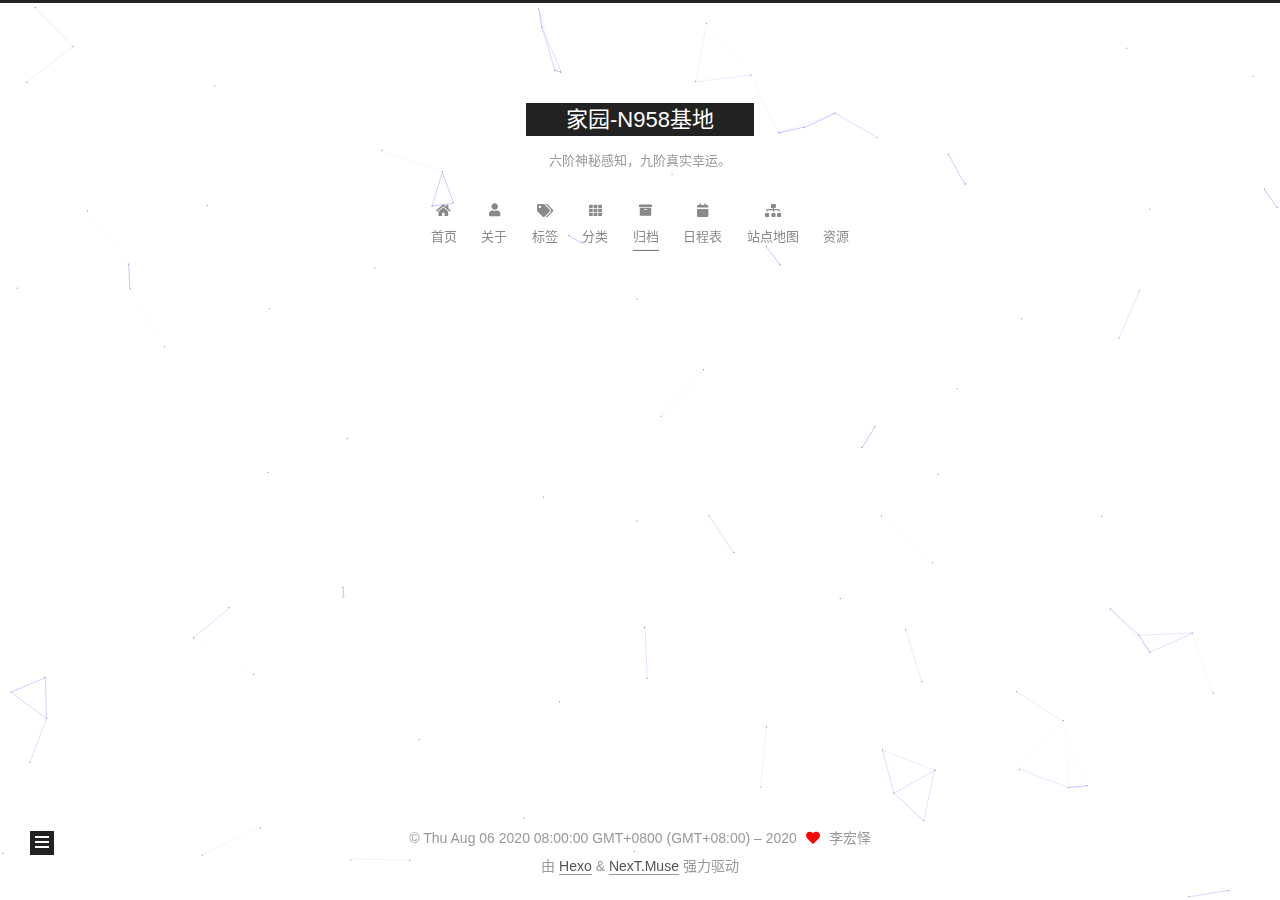
==== commit e86624ba: "Site updated: 2020-08-06 14:03:26" ====
--- a/archives/index.html
+++ b/archives/index.html
@@ -117,9 +117,39 @@
     <a href="/" rel="section"><i class="fa fa-home fa-fw"></i>首页</a>
 
   </li>
+        <li class="menu-item menu-item-about">
+
+    <a href="/about/" rel="section"><i class="fa fa-user fa-fw"></i>关于</a>
+
+  </li>
+        <li class="menu-item menu-item-tags">
+
+    <a href="/tags/" rel="section"><i class="fa fa-tags fa-fw"></i>标签</a>
+
+  </li>
+        <li class="menu-item menu-item-categories">
+
+    <a href="/categories/" rel="section"><i class="fa fa-th fa-fw"></i>分类</a>
+
+  </li>
         <li class="menu-item menu-item-archives">
 
     <a href="/archives/" rel="section"><i class="fa fa-archive fa-fw"></i>归档</a>
+
+  </li>
+        <li class="menu-item menu-item-schedule">
+
+    <a href="/schedule/" rel="section"><i class="fa fa-calendar fa-fw"></i>日程表</a>
+
+  </li>
+        <li class="menu-item menu-item-sitemap">
+
+    <a href="/sitemap.xml" rel="section"><i class="fa fa-sitemap fa-fw"></i>站点地图</a>
+
+  </li>
+        <li class="menu-item menu-item-resources">
+
+    <a href="/resources/" rel="section"><i class="download fa-fw"></i>资源</a>
 
   </li>
   </ul>
@@ -244,6 +274,8 @@
 
       <div class="site-overview-wrap sidebar-panel">
         <div class="site-author motion-element" itemprop="author" itemscope itemtype="http://schema.org/Person">
+    <img class="site-author-image" itemprop="image" alt="李宏怿"
+      src="/images/avatar.jpg">
   <p class="site-author-name" itemprop="name">李宏怿</p>
   <div class="site-description" itemprop="description">与你分享，我的世界。</div>
 </div>
@@ -279,7 +311,7 @@
 
 <div class="copyright">
   
-  &copy; 
+  &copy; Thu Aug 06 2020 08:00:00 GMT+0800 (GMT+08:00) – 
   <span itemprop="copyrightYear">2020</span>
   <span class="with-love">
     <i class="fa fa-heart"></i>
@@ -303,6 +335,8 @@
   </div>
 
   
+  
+  <script color='0,0,255' opacity='0.5' zIndex='-1' count='99' src="/lib/canvas-nest/canvas-nest.min.js"></script>
   <script src="/lib/anime.min.js"></script>
   <script src="/lib/velocity/velocity.min.js"></script>
   <script src="/lib/velocity/velocity.ui.min.js"></script>
--- a/css/main.css
+++ b/css/main.css
@@ -1141,6 +1141,7 @@
   margin: 0 auto;
   max-width: 96px;
   padding: 2px;
+  border-radius: 50%;
 }
 .site-author-name {
   color: #f5f5f5;
@@ -1168,7 +1169,7 @@
 }
 .links-of-author a::before,
 .links-of-author span.exturl::before {
-  background: #45ffcc;
+  background: #ffba44;
   border-radius: 50%;
   content: ' ';
   display: inline-block;
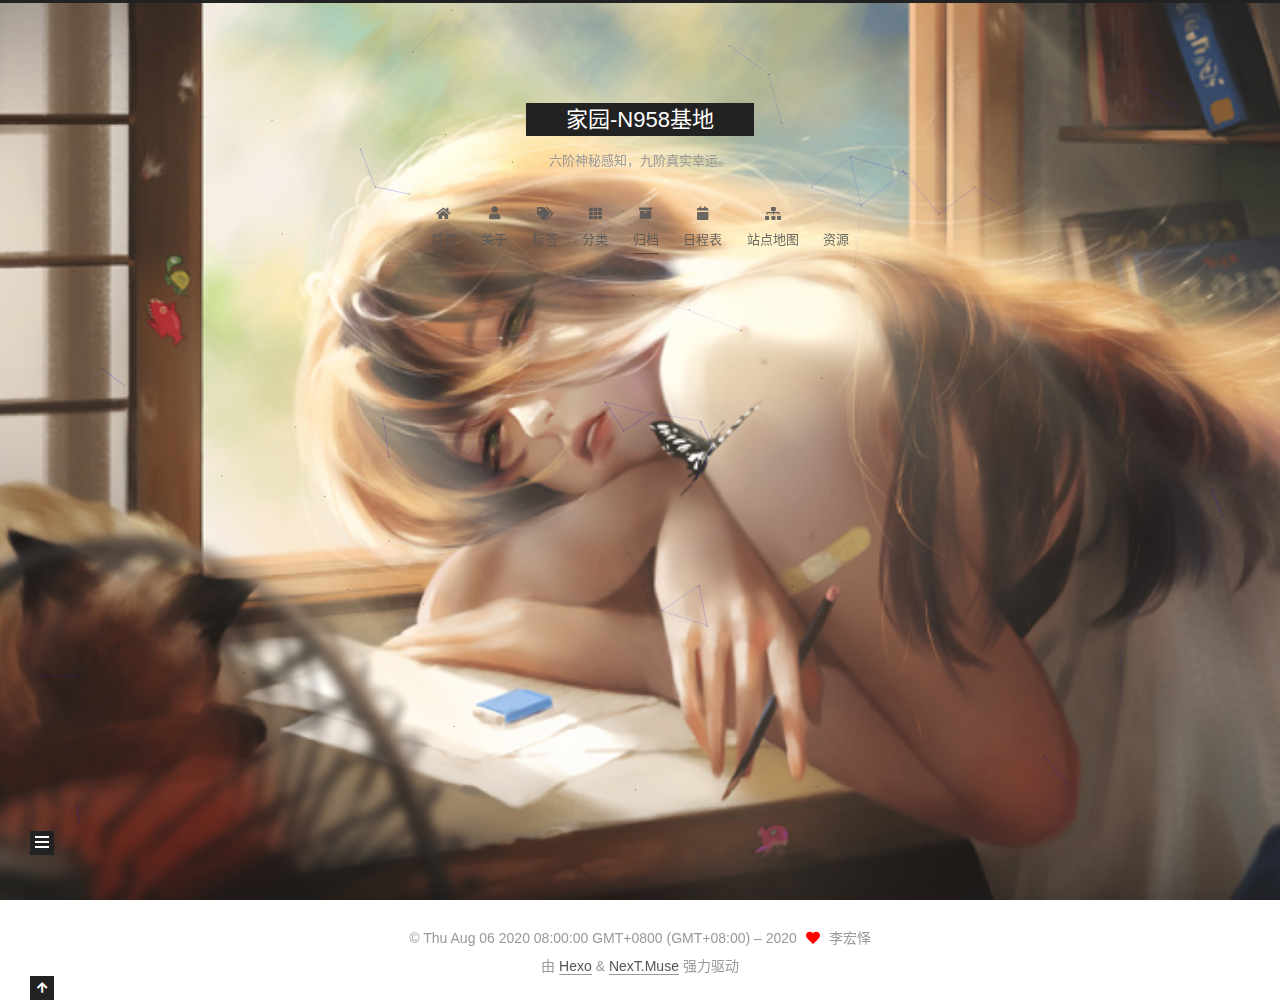
==== commit 4b9cb16a: "Site updated: 2020-08-10 17:59:34" ====
--- a/archives/index.html
+++ b/archives/index.html
@@ -14,6 +14,8 @@
 
 
 <link rel="stylesheet" href="/lib/font-awesome/css/all.min.css">
+  <link rel="stylesheet" href="/lib/pace/pace-theme-minimal.min.css">
+  <script src="/lib/pace/pace.min.js"></script>
 
 <script id="hexo-configurations">
     var NexT = window.NexT || {};
@@ -182,13 +184,33 @@
   <div class="post-block">
     <div class="posts-collapse">
       <div class="collection-title">
-        <span class="collection-header">嗯..! 目前共计 1 篇日志。 继续努力。</span>
+        <span class="collection-header">嗯..! 目前共计 2 篇日志。 继续努力。</span>
       </div>
 
       
     <div class="collection-year">
       <span class="collection-header">2020</span>
     </div>
+
+  <article itemscope itemtype="http://schema.org/Article">
+    <header class="post-header">
+
+      <div class="post-meta">
+        <time itemprop="dateCreated"
+              datetime="2020-08-10T17:11:43+08:00"
+              content="2020-08-10">
+          08-10
+        </time>
+      </div>
+
+      <div class="post-title">
+          <a class="post-title-link" href="/2020/08/10/%E5%85%B3%E4%BA%8E%E5%AE%B6%E5%9B%AD-N958%E5%9F%BA%E5%9C%B0/" itemprop="url">
+            <span itemprop="name">未命名</span>
+          </a>
+      </div>
+
+    </header>
+  </article>
 
   <article itemscope itemtype="http://schema.org/Article">
     <header class="post-header">
@@ -284,7 +306,7 @@
       <div class="site-state-item site-state-posts">
           <a href="/archives/">
         
-          <span class="site-state-item-count">1</span>
+          <span class="site-state-item-count">2</span>
           <span class="site-state-item-name">日志</span>
         </a>
       </div>
--- a/css/main.css
+++ b/css/main.css
@@ -1169,7 +1169,7 @@
 }
 .links-of-author a::before,
 .links-of-author span.exturl::before {
-  background: #ffba44;
+  background: #e24037;
   border-radius: 50%;
   content: ' ';
   display: inline-block;
@@ -1543,12 +1543,17 @@
   margin-top: 40px;
   text-align: center;
 }
-.use-motion .post-block,
+.use-motion .post-block {
+  opacity: 0;
+  margin-top: 60px;
+  margin-bottom: 60px;
+  padding: 25px;
+  background: rgba(255,255,255,0.9) none repeat scroll !important;
+  -webkit-box-shadow: 0 0 5px rgba(202,203,203,0.5);
+  -moz-box-shadow: 0 0 5px rgba(202,203,204,0.5);
+}
 .use-motion .pagination,
 .use-motion .comments {
-  opacity: 0;
-}
-.use-motion .post-header {
   opacity: 0;
 }
 .use-motion .post-body {
@@ -2290,3 +2295,10 @@
   text-overflow: ellipsis;
   white-space: nowrap;
 }
+body {
+  background: url("/images/background.jpg");
+  background-size: cover;
+  background-repeat: no-repeat;
+  background-attachment: fixed;
+  background-position: 50% 50%;
+}
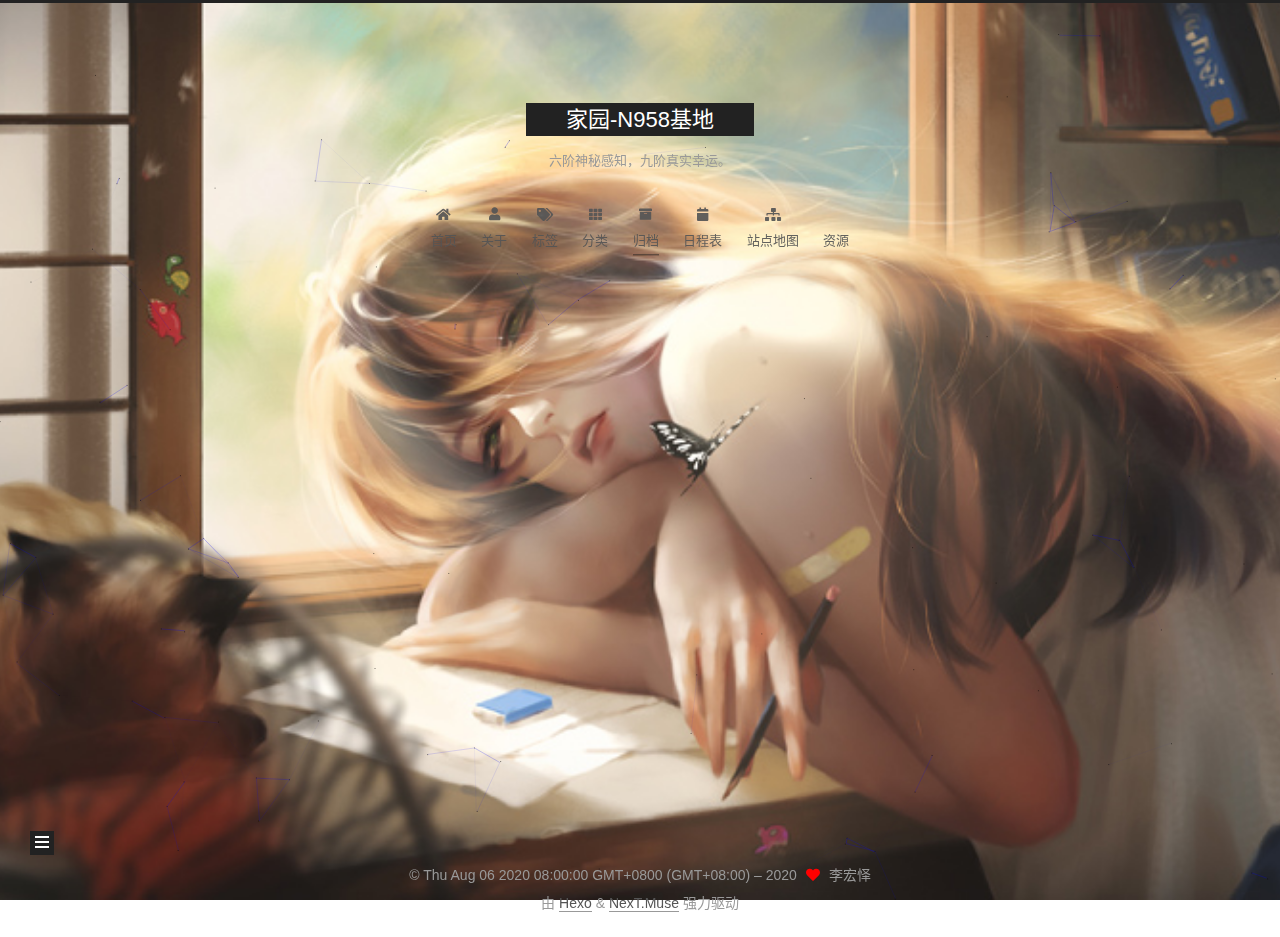
==== commit 2648d35e: "Site updated: 2020-08-10 18:00:35" ====
--- a/archives/index.html
+++ b/archives/index.html
@@ -184,7 +184,7 @@
   <div class="post-block">
     <div class="posts-collapse">
       <div class="collection-title">
-        <span class="collection-header">嗯..! 目前共计 2 篇日志。 继续努力。</span>
+        <span class="collection-header">嗯..! 目前共计 1 篇日志。 继续努力。</span>
       </div>
 
       
@@ -205,27 +205,7 @@
 
       <div class="post-title">
           <a class="post-title-link" href="/2020/08/10/%E5%85%B3%E4%BA%8E%E5%AE%B6%E5%9B%AD-N958%E5%9F%BA%E5%9C%B0/" itemprop="url">
-            <span itemprop="name">未命名</span>
-          </a>
-      </div>
-
-    </header>
-  </article>
-
-  <article itemscope itemtype="http://schema.org/Article">
-    <header class="post-header">
-
-      <div class="post-meta">
-        <time itemprop="dateCreated"
-              datetime="2020-08-01T10:43:42+08:00"
-              content="2020-08-01">
-          08-01
-        </time>
-      </div>
-
-      <div class="post-title">
-          <a class="post-title-link" href="/2020/08/01/hello-world/" itemprop="url">
-            <span itemprop="name">Hello World</span>
+            <span itemprop="name">关于家园-N958基地</span>
           </a>
       </div>
 
@@ -306,7 +286,7 @@
       <div class="site-state-item site-state-posts">
           <a href="/archives/">
         
-          <span class="site-state-item-count">2</span>
+          <span class="site-state-item-count">1</span>
           <span class="site-state-item-name">日志</span>
         </a>
       </div>
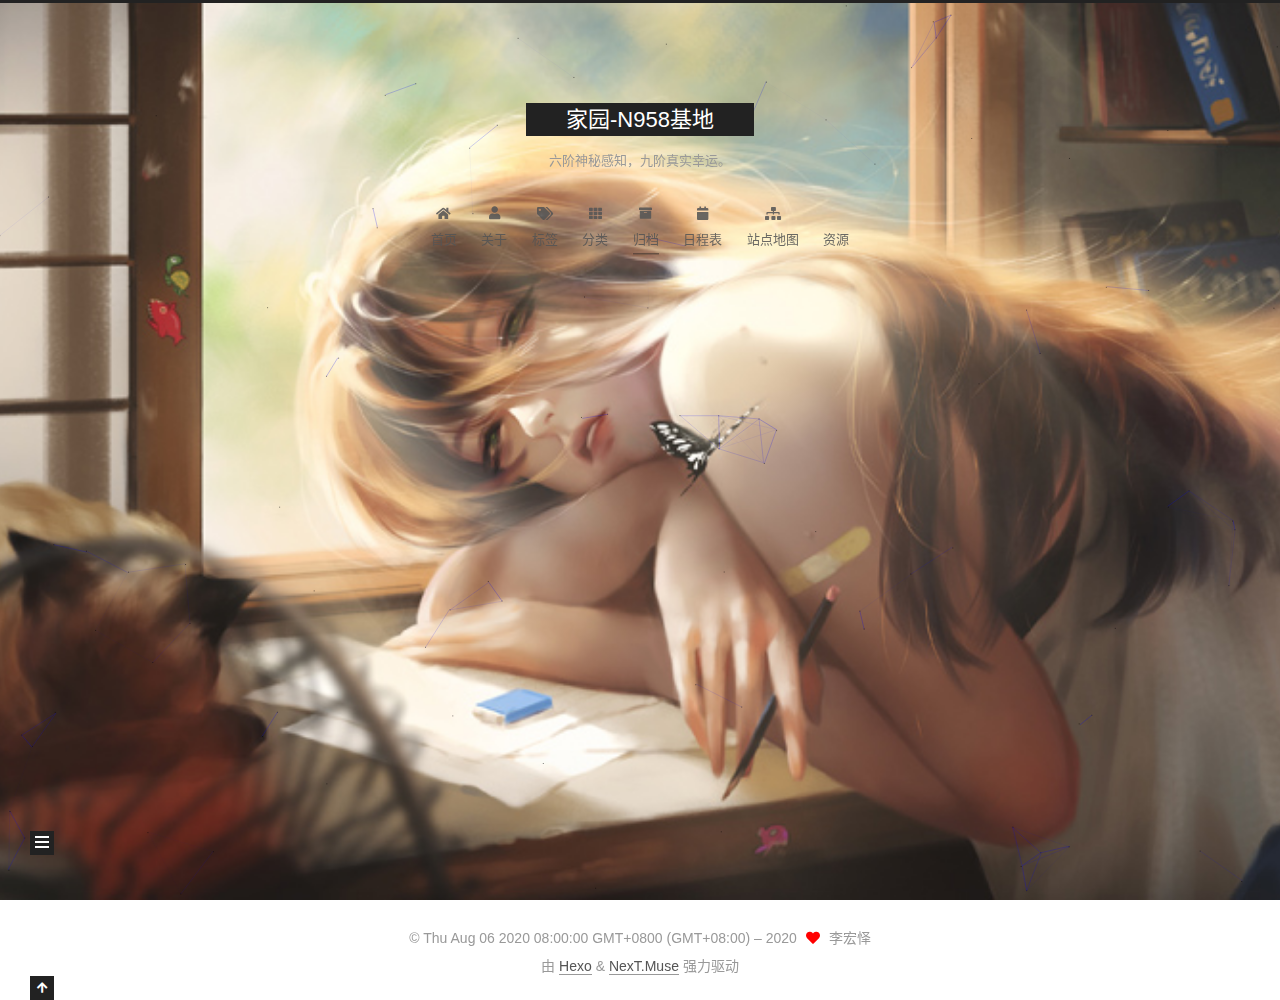
==== commit e0c4db4c: "Site updated: 2020-08-11 20:34:53" ====
--- a/archives/index.html
+++ b/archives/index.html
@@ -184,13 +184,33 @@
   <div class="post-block">
     <div class="posts-collapse">
       <div class="collection-title">
-        <span class="collection-header">嗯..! 目前共计 1 篇日志。 继续努力。</span>
+        <span class="collection-header">嗯..! 目前共计 2 篇日志。 继续努力。</span>
       </div>
 
       
     <div class="collection-year">
       <span class="collection-header">2020</span>
     </div>
+
+  <article itemscope itemtype="http://schema.org/Article">
+    <header class="post-header">
+
+      <div class="post-meta">
+        <time itemprop="dateCreated"
+              datetime="2020-08-11T20:20:09+08:00"
+              content="2020-08-11">
+          08-11
+        </time>
+      </div>
+
+      <div class="post-title">
+          <a class="post-title-link" href="/2020/08/11/%E7%BB%8F%E6%B5%8E%E5%AD%A6%E7%AC%94%E8%AE%B01%EF%BC%88%E5%8D%81%E5%A4%A7%E7%BB%8F%E6%B5%8E%E5%AD%A6%E5%8E%9F%E7%90%86%EF%BC%89/" itemprop="url">
+            <span itemprop="name">曼昆经济学学习笔记1：经济学十大原理</span>
+          </a>
+      </div>
+
+    </header>
+  </article>
 
   <article itemscope itemtype="http://schema.org/Article">
     <header class="post-header">
@@ -286,9 +306,17 @@
       <div class="site-state-item site-state-posts">
           <a href="/archives/">
         
-          <span class="site-state-item-count">1</span>
+          <span class="site-state-item-count">2</span>
           <span class="site-state-item-name">日志</span>
         </a>
+      </div>
+      <div class="site-state-item site-state-categories">
+        <span class="site-state-item-count">1</span>
+        <span class="site-state-item-name">分类</span>
+      </div>
+      <div class="site-state-item site-state-tags">
+        <span class="site-state-item-count">1</span>
+        <span class="site-state-item-name">标签</span>
       </div>
   </nav>
 </div>
--- a/css/main.css
+++ b/css/main.css
@@ -1169,7 +1169,7 @@
 }
 .links-of-author a::before,
 .links-of-author span.exturl::before {
-  background: #e24037;
+  background: #36ff2f;
   border-radius: 50%;
   content: ' ';
   display: inline-block;
